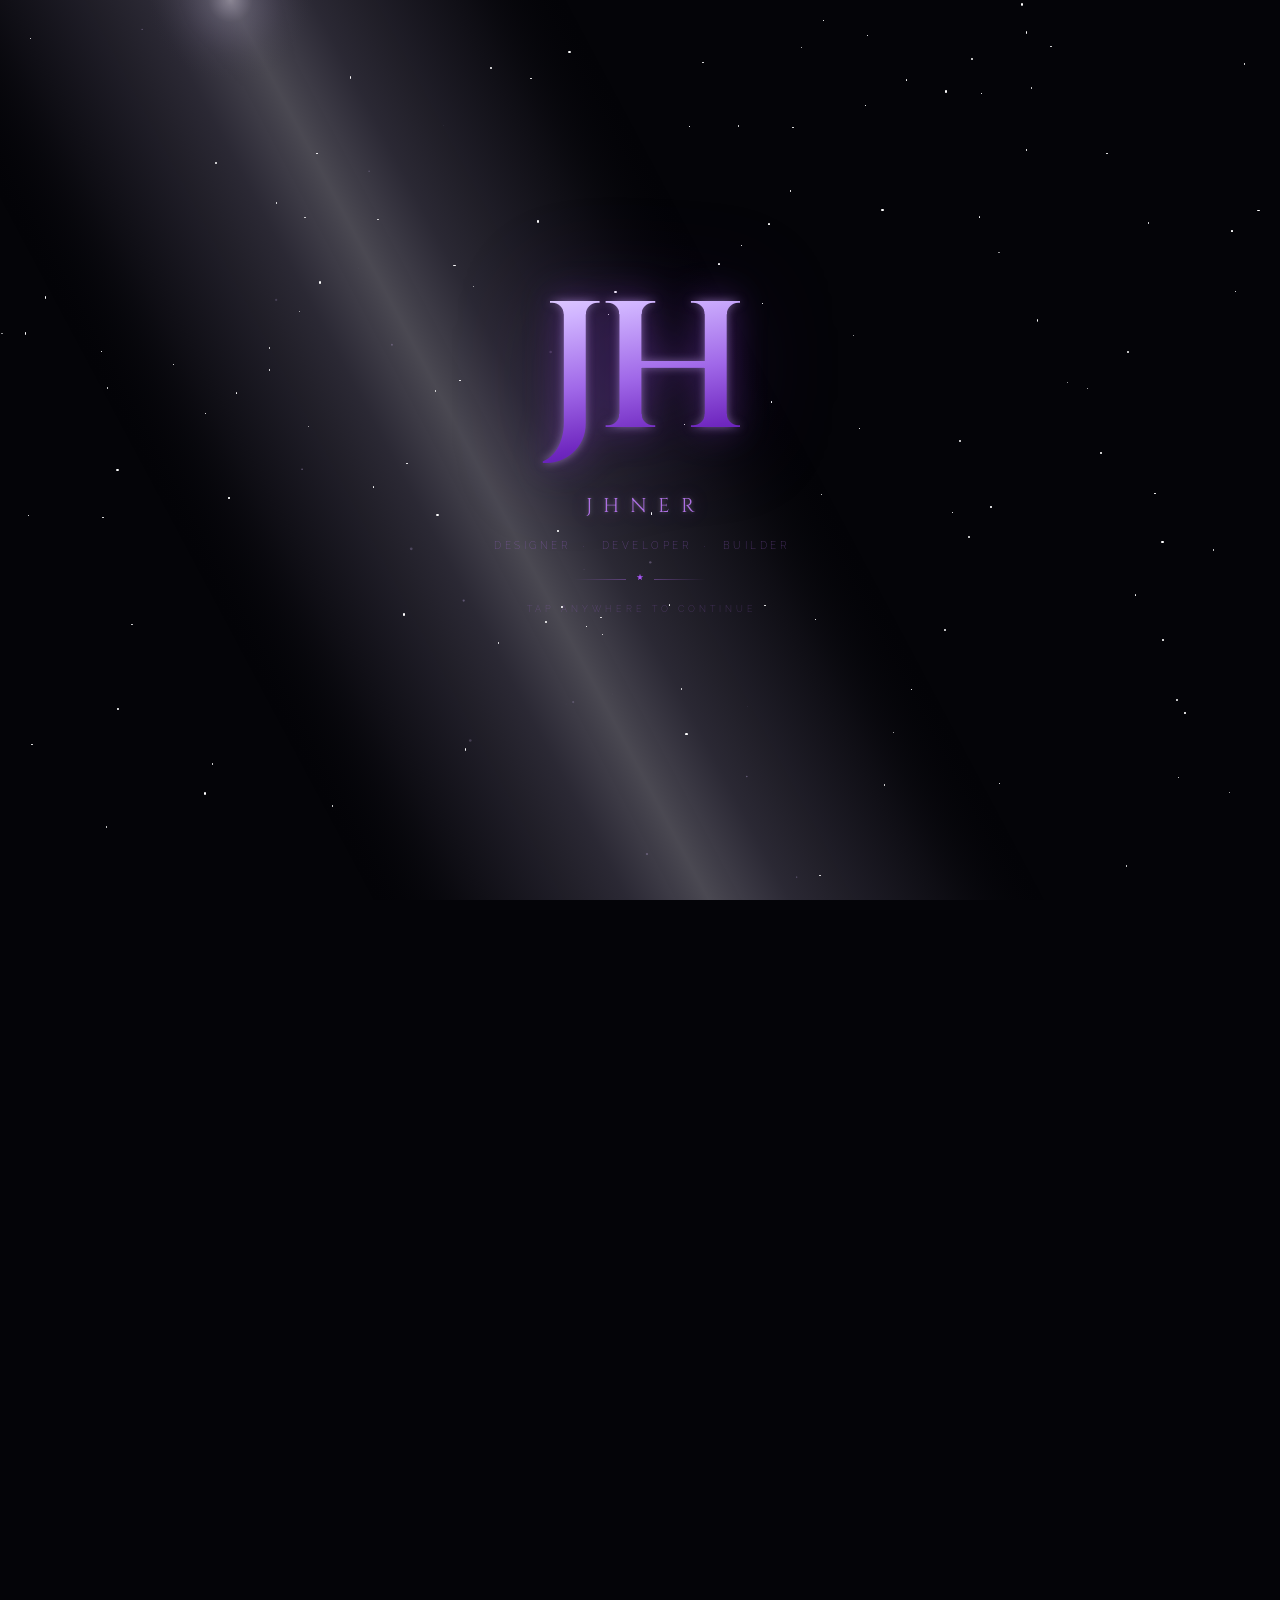
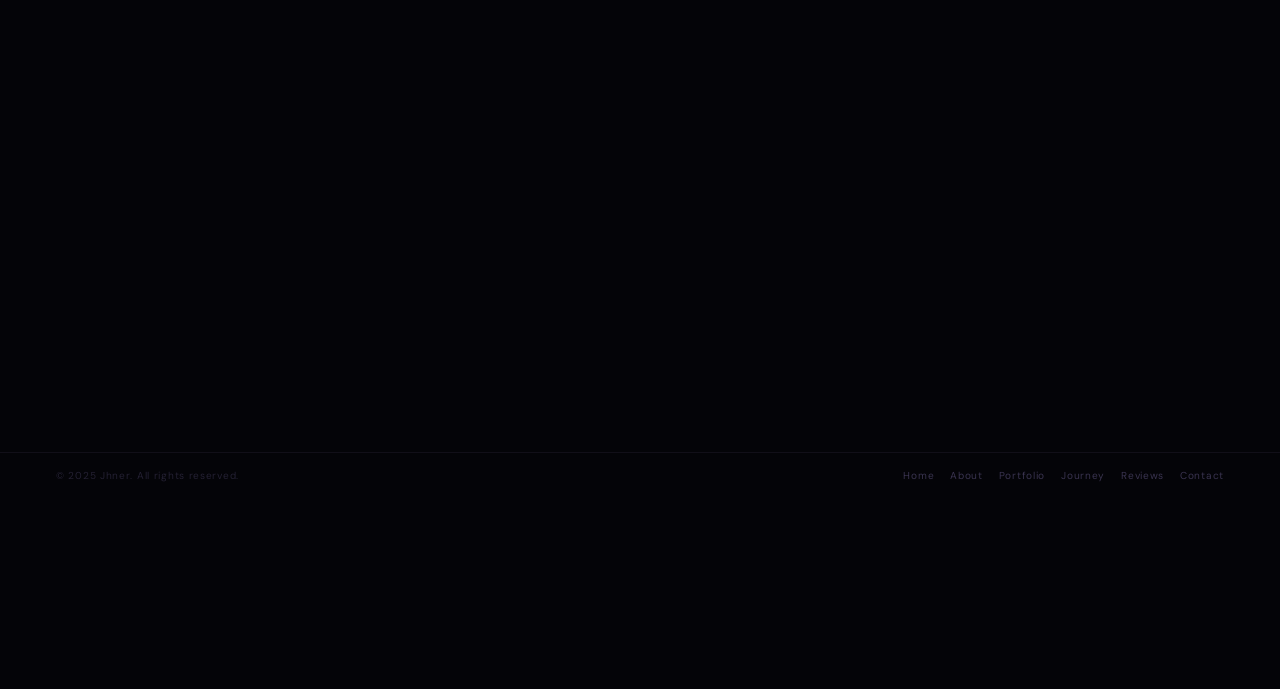
==== index.html @ d13b06d2 "Add files via upload" ====
<!DOCTYPE html>
<html lang="en">
<head>
<meta charset="UTF-8"/>
<meta name="viewport" content="width=device-width,initial-scale=1,viewport-fit=cover"/>
<meta name="description" content="Jhner - Web Developer, Discord Bot Dev and Lua Scripter"/>
<meta property="og:title" content="Jhner | Developer & Designer Portfolio"/>
<meta property="og:description" content="Jhner - Web Developer, Discord Bot Dev and Lua Scripter"/>
<meta property="og:image" content="https://raw.githubusercontent.com/kielsvu/JH-Portfolio/main/images/preview.png"/>
<meta property="og:url" content="https://jhner.is-a.dev"/>
<meta property="og:type" content="website"/>
<title>Jhner | Developer & Designer Portfolio</title>
<link rel="icon" href="./images/favicon.jpeg" type="image/jpeg"/>
<link rel="apple-touch-icon" href="./images/favicon.jpeg"/>
<link rel="preconnect" href="https://fonts.googleapis.com"/>
<link rel="preconnect" href="https://fonts.gstatic.com" crossorigin/>
<link href="https://fonts.googleapis.com/css2?family=Syne:wght@600;700;800;900&family=DM+Sans:ital,wght@0,300;0,400;0,500;1,300&family=Cinzel:wght@400;600&family=Raleway:wght@200;300&display=swap" rel="stylesheet"/>
<link rel="stylesheet" href="style.css"/>
</head>
<body>
<div id="intro">
  <canvas id="intro-beam"></canvas>
  <div id="stars"></div>

  <!-- preloader phase -->
  <div id="preloader">
    <div class="pre-kt">JH</div>
    <div class="pre-bar-wrap"><div class="pre-bar" id="pre-bar"></div></div>
  </div>

  <!-- main intro content (hidden until preloader done) -->
  <div class="intro-content" id="intro-content" style="opacity:0;pointer-events:none">
    <div class="kt"><span class="kt-text">JH</span></div>
    <div class="intro-name">Jhner</div>
    <div class="intro-sub">designer &nbsp;·&nbsp; developer &nbsp;·&nbsp; builder</div>
    <div class="intro-divider">
      <div class="dl"></div>
      <span class="dstar"><svg width="8" height="8" viewBox="0 0 24 24" fill="currentColor"><path d="M12 2l2.4 7.4H22l-6.2 4.5 2.4 7.4L12 17l-6.2 4.3 2.4-7.4L2 9.4h7.6z"/></svg></span>
      <div class="dl r"></div>
    </div>
    <div class="intro-cta">tap anywhere to continue</div>
  </div>
</div>

<div id="grain"><canvas id="grain-c"></canvas></div>
<div id="cur"></div>
<canvas id="beam-c"></canvas>



<div id="prog"></div>
<button id="stop" onclick="window.scrollTo({top:0,behavior:'smooth'})" aria-label="Back to top">
  <svg viewBox="0 0 24 24" fill="none" stroke="currentColor" stroke-width="2.3" stroke-linecap="round"><polyline points="18 15 12 9 6 15"/></svg>
</button>

<nav id="mnav">
  <a href="#home" class="nav-logo">
    <svg width="20" height="20" viewBox="0 0 26 26" fill="none">
      <circle cx="13" cy="13" r="2.6" fill="#c9b8f0"/>
      <circle cx="3.5" cy="6" r="1.6" fill="#8b6fd4" opacity=".85"/>
      <circle cx="22.5" cy="6" r="1.6" fill="#8b6fd4" opacity=".85"/>
      <circle cx="3.5" cy="20" r="1.6" fill="#8b6fd4" opacity=".85"/>
      <circle cx="22.5" cy="20" r="1.6" fill="#8b6fd4" opacity=".85"/>
      <circle cx="13" cy="2" r="1.3" fill="#b8a0e8" opacity=".6"/>
      <circle cx="13" cy="24" r="1.3" fill="#b8a0e8" opacity=".6"/>
      <line x1="13" y1="13" x2="3.5" y2="6" stroke="#b8a0e8" stroke-width=".8" opacity=".38"/>
      <line x1="13" y1="13" x2="22.5" y2="6" stroke="#b8a0e8" stroke-width=".8" opacity=".38"/>
      <line x1="13" y1="13" x2="3.5" y2="20" stroke="#b8a0e8" stroke-width=".8" opacity=".38"/>
      <line x1="13" y1="13" x2="22.5" y2="20" stroke="#b8a0e8" stroke-width=".8" opacity=".38"/>
      <line x1="13" y1="13" x2="13" y2="2" stroke="#b8a0e8" stroke-width=".8" opacity=".22"/>
      <line x1="13" y1="13" x2="13" y2="24" stroke="#b8a0e8" stroke-width=".8" opacity=".22"/>
    </svg>
    JHNER.DEV
  </a>
  <ul class="nav-links">
    <li><a href="#home">Home</a></li>
    <li><a href="#about">About</a></li>
    <li><a href="#service">Service</a></li>
    <li><a href="#portfolio">Portfolio</a></li>
    <li><a href="#timeline">Journey</a></li>
    <li><a href="#testimonials">Reviews</a></li>
    <li><a href="#contact">Contact</a></li>
  </ul>
  <a href="#contact" class="btn btn-sm nav-hire" id="nav-hire-btn">Hire Me</a>
  <button class="ham" id="hambtn" aria-label="Open menu" aria-expanded="false">
    <span></span><span></span><span></span>
  </button>
</nav>

<div class="mob-ov" id="mobov" role="dialog" aria-modal="true" aria-label="Navigation">
  <ul class="mob-list">
    <li><a href="#home" class="mlink">Home <span class="mob-arr">→</span></a></li>
    <li><a href="#about" class="mlink">About <span class="mob-arr">→</span></a></li>
    <li><a href="#service" class="mlink">Service <span class="mob-arr">→</span></a></li>
    <li><a href="#portfolio" class="mlink">Portfolio <span class="mob-arr">→</span></a></li>
    <li><a href="#timeline" class="mlink">Journey <span class="mob-arr">→</span></a></li>
    <li><a href="#testimonials" class="mlink">Reviews <span class="mob-arr">→</span></a></li>
    <li><a href="#contact" class="mlink">Contact <span class="mob-arr">→</span></a></li>
  </ul>
  <div class="mob-foot">
    <a href="#contact" class="btn btn-fill mlink" style="width:100%;max-width:260px;justify-content:center">Hire Me →</a>
    <div class="mob-socials">
      <a href="https://github.com/JhnerA" aria-label="GitHub" target="_blank" rel="noopener">
        <svg width="15" height="15" viewBox="0 0 24 24" fill="none" stroke="currentColor" stroke-width="1.8"><path d="M9 19c-5 1.5-5-2.5-7-3m14 6v-3.87a3.37 3.37 0 0 0-.94-2.61c3.14-.35 6.44-1.54 6.44-7A5.44 5.44 0 0 0 20 4.77 5.07 5.07 0 0 0 19.91 1S18.73.65 16 2.48a13.38 13.38 0 0 0-7 0C6.27.65 5.09 1 5.09 1A5.07 5.07 0 0 0 5 4.77a5.44 5.44 0 0 0-1.5 3.78c0 5.42 3.3 6.61 6.44 7A3.37 3.37 0 0 0 9 18.13V22"/></svg>
      </a>
      <a href="#" id="email-link-1" aria-label="Email">
        <svg width="15" height="15" viewBox="0 0 24 24" fill="none" stroke="currentColor" stroke-width="1.8"><path d="M4 4h16c1.1 0 2 .9 2 2v12c0 1.1-.9 2-2 2H4c-1.1 0-2-.9-2-2V6c0-1.1.9-2 2-2z"/><polyline points="22,6 12,13 2,6"/></svg>
      </a>
      <a href="https://discord.com/users/trustjhner" aria-label="Discord" target="_blank" rel="noopener">
        <svg width="15" height="15" viewBox="0 0 24 24" fill="none" stroke="currentColor" stroke-width="1.8"><path d="M20.317 4.37a19.791 19.791 0 0 0-4.885-1.515.074.074 0 0 0-.079.037c-.21.375-.444.864-.608 1.25a18.27 18.27 0 0 0-5.487 0 12.64 12.64 0 0 0-.617-1.25.077.077 0 0 0-.079-.037A19.736 19.736 0 0 0 3.677 4.37a.07.07 0 0 0-.032.027C.533 9.046-.32 13.58.099 18.057c.003.012.01.024.023.031a19.9 19.9 0 0 0 5.993 3.03.078.078 0 0 0 .084-.028 14.09 14.09 0 0 0 1.226-1.994.076.076 0 0 0-.041-.106 13.107 13.107 0 0 1-1.872-.892.077.077 0 0 1-.008-.128 10.2 10.2 0 0 0 .372-.292.074.074 0 0 1 .077-.01c3.928 1.793 8.18 1.793 12.062 0a.074.074 0 0 1 .078.01c.12.098.246.198.373.292a.077.077 0 0 1-.006.127 12.299 12.299 0 0 1-1.873.892.077.077 0 0 0-.041.107c.36.698.772 1.362 1.225 1.993a.076.076 0 0 0 .084.028 19.839 19.839 0 0 0 6.002-3.03.077.077 0 0 0 .032-.054c.5-5.177-.838-9.674-3.549-13.66a.061.061 0 0 0-.031-.03z"/></svg>
      </a>
    </div>
  </div>
</div>

<div class="page">

<section id="home">
  <div class="hero-grid"></div>
  <div class="hero-orb"></div>
  <div class="hero-inner">
    <div class="avail-badge r" id="avail-badge">
      <span class="avail-dot" id="avail-dot"></span>
      <span id="avail-label">Available for work</span>
    </div>
    <div class="hero-role r" id="hero-tag-el"><span class="tw-cur"></span></div>
    <div class="hero-greeting r d1">hey, welcome</div>
    <h1 class="hero-name r d2">I'm <span class="gr">Jhner.</span></h1>
    <p class="hero-bio r d3">I make <em>websites</em>, <em>Discord bots</em>, and all the stuff in between  -  dashboards, key systems, portfolios. I also write <em>Roblox Lua scripts</em> when I'm not doing that.</p>
    <div class="hero-stats r d4">
      <div class="stat-box"><div class="stat-num" data-target="15" data-suffix="+">0</div><div class="stat-lbl">Projects</div></div>
      <div class="stat-box"><div class="stat-num" data-target="1" data-suffix="yr">0</div><div class="stat-lbl">Experience</div></div>
      <div class="stat-box"><div class="stat-num" data-target="10" data-suffix="+">0</div><div class="stat-lbl">Clients</div></div>
    </div>
    <div class="hero-btns r d5">
      <a href="#contact" class="btn btn-fill">Hire Me <svg width="12" height="12" viewBox="0 0 24 24" fill="none" stroke="currentColor" stroke-width="2.5"><line x1="5" y1="12" x2="19" y2="12"/><polyline points="12 5 19 12 12 19"/></svg></a>
      <a href="#portfolio" class="btn">View Work</a>
    </div>
  </div>
</section>

<div class="divider"></div>

<section id="about">
  <div class="about-header">
    <div class="sec-label r">a bit about me</div>
    <h2 class="sec-title r d1">About me</h2>
  </div>
  <div class="about-grid">
    <div class="about-img-wrap r d2">
      <div class="about-frame">
        <img src="./images/profile.jpg" alt="Jhner" class="about-photo" loading="lazy" draggable="false" onerror="this.style.display='none';this.nextElementSibling.style.display='flex'"/>
        <div class="img-shield" id="img-shield" aria-hidden="true"></div>
        <div class="about-photo-fallback" style="display:none">
          <svg width="48" height="48" viewBox="0 0 24 24" fill="none" stroke="#b8a0e8" stroke-width=".9"><circle cx="12" cy="8" r="4"/><path d="M4 20c0-4 3.6-7 8-7s8 3 8 7"/></svg>
        </div>
        <div class="exp-badge"><div class="exp-num">1yr</div><div class="exp-lbl">Experience</div></div>
      </div>
    </div>
    <div class="about-body">
      <div class="about-txt r d3">
        <p>I'm <strong>Jhner</strong>, a student freelancer who builds <strong>websites</strong> and <strong>Discord bots</strong>. I do websites, dashboards, landing pages, and bots with key systems and HWID verification.</p>
        <p>I also write <strong>Lua scripts for Roblox</strong>  -  ESP, aimbot, pathfinding AI, HWID loaders, you name it. Whatever the project, I make sure it works right and looks good.</p>
      </div>
      <div class="info-cards r d4">
        <div class="info-card">
          <div class="info-icon"><svg viewBox="0 0 24 24" fill="none" stroke="currentColor" stroke-width="2"><path d="M21 10c0 7-9 13-9 13s-9-6-9-13a9 9 0 0 1 18 0z"/><circle cx="12" cy="10" r="3"/></svg></div>
          <div><div class="info-lbl">Location</div><div class="info-val">Philippines</div></div>
        </div>
        <div class="info-card">
          <div class="info-icon"><svg viewBox="0 0 24 24" fill="none" stroke="currentColor" stroke-width="2"><path d="M4 4h16c1.1 0 2 .9 2 2v12c0 1.1-.9 2-2 2H4c-1.1 0-2-.9-2-2V6c0-1.1.9-2 2-2z"/><polyline points="22,6 12,13 2,6"/></svg></div>
          <div><div class="info-lbl">Email</div><div class="info-val"><a href="#" id="email-link-2"></a></div></div>
        </div>
        <div class="info-card">
          <div class="info-icon"><svg viewBox="0 0 24 24" fill="none" stroke="currentColor" stroke-width="2"><path d="M20.317 4.37a19.791 19.791 0 0 0-4.885-1.515.074.074 0 0 0-.079.037c-.21.375-.444.864-.608 1.25a18.27 18.27 0 0 0-5.487 0 12.64 12.64 0 0 0-.617-1.25.077.077 0 0 0-.079-.037A19.736 19.736 0 0 0 3.677 4.37a.07.07 0 0 0-.032.027C.533 9.046-.32 13.58.099 18.057c.003.012.01.024.023.031a19.9 19.9 0 0 0 5.993 3.03.078.078 0 0 0 .084-.028 14.09 14.09 0 0 0 1.226-1.994.076.076 0 0 0-.041-.106 13.107 13.107 0 0 1-1.872-.892.077.077 0 0 1-.008-.128 10.2 10.2 0 0 0 .372-.292.074.074 0 0 1 .077-.01c3.928 1.793 8.18 1.793 12.062 0a.074.074 0 0 1 .078.01c.12.098.246.198.373.292a.077.077 0 0 1-.006.127 12.299 12.299 0 0 1-1.873.892.077.077 0 0 0-.041.107c.36.698.772 1.362 1.225 1.993a.076.076 0 0 0 .084.028 19.839 19.839 0 0 0 6.002-3.03.077.077 0 0 0 .032-.054c.5-5.177-.838-9.674-3.549-13.66a.061.061 0 0 0-.031-.03z"/></svg></div>
          <div><div class="info-lbl">Discord</div><div class="info-val"><a href="https://discord.com/users/trustjhner" target="_blank" rel="noopener">trustjhner</a></div></div>
        </div>
        <div class="info-card">
          <div class="info-icon"><svg viewBox="0 0 24 24" fill="none" stroke="currentColor" stroke-width="2"><path d="M9 19c-5 1.5-5-2.5-7-3m14 6v-3.87a3.37 3.37 0 0 0-.94-2.61c3.14-.35 6.44-1.54 6.44-7A5.44 5.44 0 0 0 20 4.77 5.07 5.07 0 0 0 19.91 1S18.73.65 16 2.48a13.38 13.38 0 0 0-7 0C6.27.65 5.09 1 5.09 1A5.07 5.07 0 0 0 5 4.77a5.44 5.44 0 0 0-1.5 3.78c0 5.42 3.3 6.61 6.44 7A3.37 3.37 0 0 0 9 18.13V22"/></svg></div>
          <div><div class="info-lbl">GitHub</div><div class="info-val"><a href="https://github.com/JhnerA" target="_blank" rel="noopener">JhnerA</a></div></div>
        </div>
      </div>
      <div class="about-actions r d5">
        <a href="#contact" class="btn btn-fill"> Let's talk <svg width="12" height="12" viewBox="0 0 24 24" fill="none" stroke="currentColor" stroke-width="2.5"><line x1="5" y1="12" x2="19" y2="12"/><polyline points="12 5 19 12 12 19"/></svg></a>
        <a href="#portfolio" class="btn">View Projects</a>
      </div>


    </div>
  </div>
</section>

<div class="divider"></div>

<section id="service">
  <div class="about-header">
    <div class="sec-label r">stuff I do</div>
    <h2 class="sec-title r d1">Services</h2>
  </div>
  <div class="svc-grid">
    <div class="svc-card r d2">
      <div class="svc-icon"><svg viewBox="0 0 24 24" fill="none" stroke="currentColor" stroke-width="1.8"><rect x="2" y="3" width="20" height="14" rx="2"/><path d="M8 21h8M12 17v4"/></svg></div>
      <div class="svc-title">Web Development</div>
      <div class="svc-desc">Portfolios, landing pages, dashboards  -  built with clean HTML, CSS and JS. I handle everything from the design to deploying it on GitHub Pages or wherever you want it.</div>
      <div class="svc-dots"><div class="svc-dot"></div><div class="svc-dot"></div><div class="svc-dot"></div></div>
    </div>
    <div class="svc-card r d3">
      <div class="svc-icon"><svg viewBox="0 0 24 24" fill="none" stroke="currentColor" stroke-width="1.8"><path d="M20.317 4.37a19.791 19.791 0 0 0-4.885-1.515.074.074 0 0 0-.079.037c-.21.375-.444.864-.608 1.25a18.27 18.27 0 0 0-5.487 0 12.64 12.64 0 0 0-.617-1.25.077.077 0 0 0-.079-.037A19.736 19.736 0 0 0 3.677 4.37a.07.07 0 0 0-.032.027C.533 9.046-.32 13.58.099 18.057c.003.012.01.024.023.031a19.9 19.9 0 0 0 5.993 3.03.078.078 0 0 0 .084-.028 14.09 14.09 0 0 0 1.226-1.994.076.076 0 0 0-.041-.106 13.107 13.107 0 0 1-1.872-.892.077.077 0 0 1-.008-.128 10.2 10.2 0 0 0 .372-.292.074.074 0 0 1 .077-.01c3.928 1.793 8.18 1.793 12.062 0a.074.074 0 0 1 .078.01c.12.098.246.198.373.292a.077.077 0 0 1-.006.127 12.299 12.299 0 0 1-1.873.892.077.077 0 0 0-.041.107c.36.698.772 1.362 1.225 1.993a.076.076 0 0 0 .084.028 19.839 19.839 0 0 0 6.002-3.03.077.077 0 0 0 .032-.054c.5-5.177-.838-9.674-3.549-13.66a.061.061 0 0 0-.031-.03z"/></svg></div>
      <div class="svc-title">Discord Bot Dev</div>
      <div class="svc-desc">Bots that actually do things  -  slash commands, HWID verification, subscription tiers, Firebase sync, auto-delivery. Built on Discord.js v14 and set up properly from the start.</div>
      <div class="svc-dots"><div class="svc-dot"></div><div class="svc-dot"></div><div class="svc-dot"></div></div>
    </div>
    <div class="svc-card r d4">
      <div class="svc-icon"><svg viewBox="0 0 24 24" fill="none" stroke="currentColor" stroke-width="1.8"><path d="M21 2l-2 2m-7.61 7.61a5.5 5.5 0 1 1-7.778 7.778 5.5 5.5 0 0 1 7.777-7.777zm0 0L15.5 7.5m0 0l3 3L22 7l-3-3m-3.5 3.5L19 4"/></svg></div>
      <div class="svc-title">Key Systems</div>
      <div class="svc-desc">Key generation, HWID binding, expiry, tiers and revocation. Everything synced between the bot and your panel in real time.</div>
      <div class="svc-dots"><div class="svc-dot"></div><div class="svc-dot"></div><div class="svc-dot"></div></div>
    </div>
    <div class="svc-card r d5">
      <div class="svc-icon"><svg viewBox="0 0 24 24" fill="none" stroke="currentColor" stroke-width="1.8"><circle cx="12" cy="12" r="10"/><polygon points="10 8 16 12 10 16 10 8"/></svg></div>
      <div class="svc-title">Roblox Lua Scripting</div>
      <div class="svc-desc">Custom Roblox scripts  -  ESP, aimbot, pathfinding AI, HWID-protected loaders. Clean code, solid anti-detection. I know what I'm doing here.</div>
      <div class="svc-dots"><div class="svc-dot"></div><div class="svc-dot"></div><div class="svc-dot"></div></div>
    </div>
  </div>
</section>

<div class="divider"></div>

<section id="portfolio">
  <div class="port-head">
    <div>
      <div class="sec-label r">things I've built</div>
      <h2 class="sec-title r d1" style="margin-bottom:0">Portfolio</h2>
    </div>
    <div class="port-tabs r d2" role="tablist">
      <div id="tab-ink"></div>
      <button class="port-tab active" data-tab="projects" role="tab" aria-selected="true">Projects</button>
      <button class="port-tab" data-tab="techstack" role="tab" aria-selected="false">Tech Stack</button>
    </div>
  </div>
  <p class="port-sub r d3">Some things I've shipped. Each one solved a real problem and I actually gave a damn about how it looked and worked.</p>
  <div style="position:relative;min-height:200px">
    <div id="tab-projects" class="tab-panel">
      <div class="proj-grid" id="proj-grid"></div>
    </div>
    <div id="tab-techstack" class="tab-panel hidden">
      <div class="tech-grid-wrap">
        <div class="tech-section-label">Languages</div>
        <div class="tech-grid-langs" id="tech-grid-langs"></div>
        <div class="tech-section-label" style="margin-top:.6rem">Tools &amp; Platforms</div>
        <div class="tech-grid-apps" id="tech-grid-apps"></div>
      </div>
    </div>
  </div>
</section>

<div id="lb" role="dialog" aria-modal="true" aria-label="Project details">
  <div class="lb-panel">
    <div class="lb-header">
      <div class="lb-title" id="lb-title"></div>
      <button class="lb-x" id="lb-x" aria-label="Close">
        <svg viewBox="0 0 24 24" fill="none" stroke="currentColor" stroke-width="2.2"><line x1="18" y1="6" x2="6" y2="18"/><line x1="6" y1="6" x2="18" y2="18"/></svg>
      </button>
    </div>
    <div class="lb-desc" id="lb-desc"></div>
    <div class="lb-chips" id="lb-chips"></div>
    <div class="lb-nav">
      <button class="btn btn-sm btn-icon" id="lb-prev" aria-label="Previous project">
        <svg width="14" height="14" viewBox="0 0 24 24" fill="none" stroke="currentColor" stroke-width="2.3"><polyline points="15 18 9 12 15 6"/></svg>
      </button>
      <button class="btn btn-sm btn-icon" id="lb-next" aria-label="Next project">
        <svg width="14" height="14" viewBox="0 0 24 24" fill="none" stroke="currentColor" stroke-width="2.3"><polyline points="9 18 15 12 9 6"/></svg>
      </button>
    </div>
  </div>
</div>

<div class="divider"></div>

<section id="timeline">
  <div class="about-header">
    <div class="sec-label r">how I got here</div>
    <h2 class="sec-title r d1">How I got here</h2>
  </div>
  <div class="tl-wrap">
    <div class="tl-item r d2">
      <div class="tl-dot"></div>
      <div class="tl-year">Jan 2026 to Present</div>
      <div class="tl-title">Freelance Developer</div>
      <div class="tl-desc">Taking commissions full time now. Building portfolios, landing pages, Discord bots and key systems for clients. I handle everything  -  design, code, and getting it deployed.</div>
      <div class="tl-badge"><svg width="10" height="10" viewBox="0 0 24 24" fill="none" stroke="currentColor" stroke-width="2.5"><circle cx="12" cy="12" r="10"/><polyline points="12 6 12 12 16 14"/></svg> Active</div>
    </div>
    <div class="tl-item r d3">
      <div class="tl-dot"></div>
      <div class="tl-year">Oct to Dec 2025</div>
      <div class="tl-title">Discord Bots and Key Systems</div>
      <div class="tl-desc">Shipped my first Discord bots using Discord.js v14. Built key systems with HWID binding, Firebase sync and auto-delivery. Started getting actual paid work through the Roblox community.</div>
      <div class="tl-badge">Discord.js · Firebase</div>
    </div>
    <div class="tl-item r d4">
      <div class="tl-dot"></div>
      <div class="tl-year">Aug to Sep 2025</div>
      <div class="tl-title">First Projects and Lua Scripting</div>
      <div class="tl-desc">Built my first real static sites and got deep into Roblox Lua scripting. Picked up ESP, aimbot and HWID-protected loaders. I learned fast because I just kept shipping things and figuring out problems as they came.</div>
      <div class="tl-badge">HTML · CSS · Lua</div>
    </div>
    <div class="tl-item r d5">
      <div class="tl-dot"></div>
      <div class="tl-year">July 2025</div>
      <div class="tl-title">Wrote My First Line of Code</div>
      <div class="tl-desc">Started with HTML and CSS out of curiosity. No tutorials, just messing around until things worked. That was it  -  I was hooked.</div>
      <div class="tl-badge">HTML · CSS · JavaScript</div>
    </div>
  </div>
</section>

<div class="divider"></div>

<section id="testimonials">
  <div class="about-header">
    <div class="sec-label r">what people say</div>
    <h2 class="sec-title r d1">Reviews</h2>
  </div>
  <div class="tst-carousel-wrap r d2">
    <div class="tst-track-outer" id="tst-track-outer">
      <div class="tst-track" id="tst-grid">
        <div class="tst-skeleton"></div>
        <div class="tst-skeleton"></div>
        <div class="tst-skeleton"></div>
      </div>
    </div>
    <div class="tst-nav">
      <div class="tst-dots" id="tst-dots"></div>
      <div class="tst-arrows">
        <button class="tst-arr" id="tst-prev" aria-label="Previous review">
          <svg width="14" height="14" viewBox="0 0 24 24" fill="none" stroke="currentColor" stroke-width="2.4"><polyline points="15 18 9 12 15 6"/></svg>
        </button>
        <button class="tst-arr" id="tst-next" aria-label="Next review">
          <svg width="14" height="14" viewBox="0 0 24 24" fill="none" stroke="currentColor" stroke-width="2.4"><polyline points="9 18 15 12 9 6"/></svg>
        </button>
      </div>
    </div>
  </div>
</section>

<div class="divider"></div>

<section id="contact">
  <div class="about-header">
    <div class="sec-label r">contact</div>
    <h2 class="sec-title r d1">Hit me up</h2>
  </div>
  <div class="contact-grid">
    <div class="contact-info r d2">
      <p class="contact-intro">Got a project in mind? Message me on Discord or email. I reply fast.</p>
      <div class="contact-items">
        <div class="contact-item">
          <div class="contact-item-icon"><svg viewBox="0 0 24 24" fill="none" stroke="currentColor" stroke-width="2"><path d="M4 4h16c1.1 0 2 .9 2 2v12c0 1.1-.9 2-2 2H4c-1.1 0-2-.9-2-2V6c0-1.1.9-2 2-2z"/><polyline points="22,6 12,13 2,6"/></svg></div>
          <div><div class="contact-item-lbl">Email</div><div class="contact-item-val"><a href="#" id="email-link-3"></a></div></div>
        </div>
        <div class="contact-item">
          <div class="contact-item-icon"><svg viewBox="0 0 24 24" fill="none" stroke="currentColor" stroke-width="2"><path d="M20.317 4.37a19.791 19.791 0 0 0-4.885-1.515.074.074 0 0 0-.079.037c-.21.375-.444.864-.608 1.25a18.27 18.27 0 0 0-5.487 0 12.64 12.64 0 0 0-.617-1.25.077.077 0 0 0-.079-.037A19.736 19.736 0 0 0 3.677 4.37a.07.07 0 0 0-.032.027C.533 9.046-.32 13.58.099 18.057c.003.012.01.024.023.031a19.9 19.9 0 0 0 5.993 3.03.078.078 0 0 0 .084-.028 14.09 14.09 0 0 0 1.226-1.994.076.076 0 0 0-.041-.106 13.107 13.107 0 0 1-1.872-.892.077.077 0 0 1-.008-.128 10.2 10.2 0 0 0 .372-.292.074.074 0 0 1 .077-.01c3.928 1.793 8.18 1.793 12.062 0a.074.074 0 0 1 .078.01c.12.098.246.198.373.292a.077.077 0 0 1-.006.127 12.299 12.299 0 0 1-1.873.892.077.077 0 0 0-.041.107c.36.698.772 1.362 1.225 1.993a.076.076 0 0 0 .084.028 19.839 19.839 0 0 0 6.002-3.03.077.077 0 0 0 .032-.054c.5-5.177-.838-9.674-3.549-13.66a.061.061 0 0 0-.031-.03z"/></svg></div>
          <div><div class="contact-item-lbl">Discord</div><div class="contact-item-val"><a href="https://discord.com/users/trustjhner" target="_blank" rel="noopener">trustjhner</a></div></div>
        </div>
        <div class="contact-item">
          <div class="contact-item-icon"><svg viewBox="0 0 24 24" fill="none" stroke="currentColor" stroke-width="2"><path d="M9 19c-5 1.5-5-2.5-7-3m14 6v-3.87a3.37 3.37 0 0 0-.94-2.61c3.14-.35 6.44-1.54 6.44-7A5.44 5.44 0 0 0 20 4.77 5.07 5.07 0 0 0 19.91 1S18.73.65 16 2.48a13.38 13.38 0 0 0-7 0C6.27.65 5.09 1 5.09 1A5.07 5.07 0 0 0 5 4.77a5.44 5.44 0 0 0-1.5 3.78c0 5.42 3.3 6.61 6.44 7A3.37 3.37 0 0 0 9 18.13V22"/></svg></div>
          <div><div class="contact-item-lbl">GitHub</div><div class="contact-item-val"><a href="https://github.com/JhnerA" target="_blank" rel="noopener">github.com/JhnerA</a></div></div>
        </div>
      </div>
      <div class="contact-btns">
        <a href="#" id="email-link-4" class="btn btn-fill">Send Email <svg width="12" height="12" viewBox="0 0 24 24" fill="none" stroke="currentColor" stroke-width="2.5"><line x1="5" y1="12" x2="19" y2="12"/><polyline points="12 5 19 12 12 19"/></svg></a>
        <a href="https://discord.com/users/trustjhner" class="btn" target="_blank" rel="noopener">Discord</a>
      </div>
    </div>
    <div class="contact-form r d3">
      <div class="field-group">
        <div>
          <label class="field-label" for="f-name">Name</label>
          <input class="field-input" id="f-name" type="text" placeholder="your name" autocomplete="name"/>
        </div>
        <div>
          <label class="field-label" for="f-email">Email</label>
          <input class="field-input" id="f-email" type="email" placeholder="your@email.com" autocomplete="email"/>
        </div>
      </div>
      <div>
        <label class="field-label" for="f-subject">Subject</label>
        <input class="field-input" id="f-subject" type="text" placeholder="what's this about?"/>
      </div>
      <div>
        <label class="field-label" for="f-msg">Message</label>
        <textarea class="field-textarea" id="f-msg" placeholder="tell me about your project, or just say hi"></textarea>
      </div>
      <a href="#" class="btn btn-fill form-submit" id="form-send-btn">Send Message <svg width="12" height="12" viewBox="0 0 24 24" fill="none" stroke="currentColor" stroke-width="2.5"><line x1="5" y1="12" x2="19" y2="12"/><polyline points="12 5 19 12 12 19"/></svg></a>
    </div>
  </div>
</section>

</div><!-- /page -->

<div id="toast">
  <svg width="14" height="14" viewBox="0 0 24 24" fill="none" stroke="currentColor" stroke-width="2.5"><polyline points="20 6 9 17 4 12"/></svg>
  <span id="toast-msg">Copied!</span>
</div>

<footer>
  <span class="foot-copy">&copy; 2025 Jhner. All rights reserved.</span>
  <div class="foot-links">
    <a href="#home">Home</a>
    <a href="#about">About</a>
    <a href="#portfolio">Portfolio</a>
    <a href="#timeline">Journey</a>
    <a href="#testimonials">Reviews</a>
    <a href="#contact">Contact</a>
  </div>
</footer>

<script src="script.js"></script>
</body>
</html>
---- style.css ----
*,*::before,*::after{margin:0;padding:0;box-sizing:border-box;-webkit-tap-highlight-color:transparent}
html{scroll-behavior:smooth;-webkit-text-size-adjust:100%}
:root{
  --pp:#c9b8f0;--pp2:#b8a0e8;--pp3:#8b6fd4;--pp4:#6820ae;
  --bg:#040408;--bg2:#07060f;--bg3:#0c0a1a;--bg4:#100e20;
  --t1:#ffffff;--t2:#c5bedd;--t3:#5a546e;--t4:#3a3450;
  --b1:rgba(180,150,240,.07);--b2:rgba(180,150,240,.18);--b3:rgba(180,150,240,.36);
  --g1:0 0 22px 6px rgba(180,150,240,.30);
  --g2:0 0 45px 12px rgba(140,100,220,.18);
  --r1:8px;--r2:14px;--r3:20px;--r4:28px;
  --ease:cubic-bezier(.16,1,.3,1);
}
body{background:var(--bg);color:var(--t2);font-family:'DM Sans','Segoe UI',system-ui,sans-serif;font-size:1rem;line-height:1.72;overflow-x:hidden;-webkit-font-smoothing:antialiased}
body.intro-lock{overflow:hidden}
body.intro-lock nav,body.intro-lock #prog,body.intro-lock #stop,body.intro-lock .page,body.intro-lock #beam-c{opacity:0;pointer-events:none}
nav,#prog,#stop,.page,#beam-c{transition:opacity 0.5s ease}

#intro{position:fixed;inset:0;z-index:99998;background:var(--bg);display:flex;flex-direction:column;align-items:center;justify-content:center;transition:opacity 0.8s var(--ease),visibility 0.8s var(--ease)}
#intro.exit{opacity:0;visibility:hidden;pointer-events:none}
#preloader{position:absolute;inset:0;display:flex;flex-direction:column;align-items:center;justify-content:center;gap:.9rem;z-index:3;transition:opacity .55s ease,transform .55s var(--ease)}
#preloader.done{opacity:0;transform:translateY(-14px);pointer-events:none}
.pre-kt{font-family:'Cinzel',serif;font-weight:600;font-size:clamp(52px,12vmin,96px);letter-spacing:-.04em;background:linear-gradient(170deg,#e8d8ff 0%,#a068e8 52%,#4a10a0 100%);-webkit-background-clip:text;background-clip:text;-webkit-text-fill-color:transparent;animation:fadeUp .9s var(--ease) both;user-select:none}
.pre-bar-wrap{width:clamp(120px,28vw,220px);height:2px;background:rgba(180,150,240,.12);border-radius:999px;overflow:hidden}
.pre-bar{height:100%;width:0;background:linear-gradient(90deg,var(--pp3),var(--pp));border-radius:999px;transition:width .04s linear}
.pre-pct{font-family:'Raleway',sans-serif;font-weight:200;font-size:clamp(7px,1.2vmin,10px);letter-spacing:.32em;color:rgba(170,105,228,.42);text-transform:uppercase}
.intro-content{transition:opacity .65s var(--ease)}
#stars{position:absolute;inset:0;z-index:1;pointer-events:none}
#intro-beam{position:absolute;inset:0;z-index:0;pointer-events:none}
.s{position:absolute;background:#fff;border-radius:50%;animation:tw var(--d) ease-in-out infinite var(--dl)}
@keyframes tw{0%,100%{opacity:var(--lo)}50%{opacity:var(--hi)}}
.intro-content{position:relative;z-index:2;display:flex;flex-direction:column;align-items:center;justify-content:center;width:100%;text-align:center}
.kt{display:flex;align-items:flex-end;justify-content:center;width:100%;margin-bottom:clamp(14px,3vw,26px);animation:fadeUp 1.5s var(--ease) 0.1s both}
.kt-text{font-family:'Cinzel',serif;font-weight:600;font-size:clamp(90px,20vmin,190px);line-height:1;letter-spacing:-0.05em;background:linear-gradient(170deg,#e8d8ff 0%,#d0b4ff 18%,#a068e8 52%,#7028c0 80%,#4a10a0 100%);-webkit-background-clip:text;background-clip:text;-webkit-text-fill-color:transparent;filter:drop-shadow(0 0 4px rgba(210,170,255,0.5)) drop-shadow(0 0 18px rgba(155,75,235,0.40)) drop-shadow(0 0 48px rgba(95,25,185,0.25));user-select:none}
.intro-name{font-family:'Cinzel',serif;font-weight:400;font-size:clamp(11px,2.6vmin,20px);letter-spacing:0.55em;margin-left:0.55em;color:#ae70e4;text-transform:uppercase;animation:fadeUp 1.5s var(--ease) 0.4s both;text-shadow:0 0 4px rgba(255,255,255,0.3),0 0 18px rgba(155,75,235,0.40)}
.intro-sub{font-family:'Raleway',sans-serif;font-weight:200;font-size:clamp(7px,1.3vmin,10px);letter-spacing:0.35em;margin-left:0.35em;color:rgba(170,105,228,0.5);text-transform:uppercase;margin-top:clamp(7px,1.5vw,14px);animation:fadeUp 1.5s var(--ease) 0.55s both}
.intro-divider{display:flex;align-items:center;justify-content:center;gap:10px;width:100%;margin:clamp(10px,2vw,18px) 0 clamp(10px,2vw,16px);animation:fadeUp 1.5s var(--ease) 0.7s both}
.dl{width:clamp(26px,5vw,52px);height:1px;background:linear-gradient(90deg,transparent,rgba(170,105,228,0.4))}.dl.r{background:linear-gradient(270deg,transparent,rgba(170,105,228,0.4))}
.dstar{font-size:0.5rem;color:#a855f7;animation:sp 3s ease-in-out infinite}
@keyframes sp{0%,100%{opacity:0.4;text-shadow:0 0 5px #7c2fd4}50%{opacity:1;text-shadow:0 0 12px #7c2fd4,0 0 26px #5010a0}}
.intro-cta{font-family:'Raleway',sans-serif;font-weight:200;font-size:clamp(7px,1.2vmin,9px);letter-spacing:0.44em;margin-left:0.44em;color:rgba(170,105,228,0.38);text-transform:uppercase;animation:fadeUp 1.5s var(--ease) 0.9s both,blink 3.5s ease-in-out 2.5s infinite}
@keyframes blink{0%,100%{opacity:0.3}50%{opacity:0.75}}
@keyframes fadeUp{from{opacity:0;transform:translateY(20px)}to{opacity:1;transform:translateY(0)}}

#cur{position:fixed;top:0;left:0;width:8px;height:8px;border-radius:50%;background:var(--pp);pointer-events:none;z-index:99999;opacity:0;will-change:transform;transition:opacity .22s,width .15s,height .15s,background .15s,box-shadow .2s}
body.has-mouse #cur{opacity:1;box-shadow:0 0 7px 2px rgba(201,184,240,.32)}
body.has-mouse{cursor:none}
body.has-mouse *{cursor:none!important}
body.has-mouse.cbtn #cur{width:13px;height:13px;background:var(--pp2);box-shadow:0 0 12px 5px rgba(180,150,240,.55),0 0 26px 9px rgba(180,150,240,.22)}

#beam-c{position:fixed;inset:0;z-index:0;pointer-events:none;transition:opacity .35s ease}

#prog{position:fixed;top:0;left:0;z-index:1100;height:2px;width:0;background:linear-gradient(to right,var(--pp3),var(--pp));box-shadow:0 0 7px rgba(180,150,240,.45);transition:width .1s linear}

/* ── NAV ── slightly more compact, less pill-perfect */
#stop{position:fixed;bottom:2rem;right:1.6rem;z-index:1000;width:38px;height:38px;border-radius:10px;border:1px solid var(--b2);background:rgba(10,7,22,.82);backdrop-filter:blur(12px);-webkit-backdrop-filter:blur(12px);display:flex;align-items:center;justify-content:center;color:var(--pp2);cursor:pointer;opacity:0;pointer-events:none;transition:opacity .30s ease,border-color .2s,box-shadow .2s}
#stop.show{opacity:1;pointer-events:all}
@media(hover:hover){#stop:hover{border-color:var(--pp);box-shadow:var(--g1)}}
#stop svg{width:16px;height:16px}

nav{position:fixed;z-index:10002;display:flex;align-items:center;justify-content:space-between;gap:1rem;transition:background .32s,border-color .32s,box-shadow .32s,opacity .30s,transform .35s ease}
@media(min-width:600px){
  nav{top:.9rem;left:50%;transform:translateX(-50%) translateY(0);width:min(calc(100vw - 2.4rem),860px);padding:.48rem .85rem .48rem 1rem;border-radius:14px;border:1px solid rgba(180,150,240,.12);background:rgba(4,4,8,.78);backdrop-filter:blur(24px);-webkit-backdrop-filter:blur(24px);box-shadow:0 4px 28px rgba(0,0,0,.44)}
  nav.scrolled{background:rgba(4,4,8,.94);border-color:rgba(180,150,240,.20)}
  nav.nav-hidden{opacity:0;transform:translateX(-50%) translateY(-140%);pointer-events:none}
  .ham{display:none!important}
  .nav-links{display:flex!important}
  .nav-links a{font-size:.68rem;letter-spacing:.14em}
}
@media(max-width:599px){
  nav{top:0;left:0;right:0;width:100%;border-radius:0;padding:.68rem 1rem;border:none;border-bottom:1px solid rgba(180,150,240,.10);background:rgba(4,4,8,.20)!important;backdrop-filter:blur(30px) saturate(180%)!important;-webkit-backdrop-filter:blur(30px) saturate(180%)!important;box-shadow:none!important;justify-content:space-between;transform:none!important;opacity:1!important;pointer-events:all!important}
  nav.scrolled{border-bottom-color:rgba(180,150,240,.18)!important;background:rgba(4,4,8,.50)!important}
  .ham{display:flex!important}
  .nav-links{display:none!important}
  .nav-hire{display:none!important}
}
.nav-logo{display:flex;align-items:center;gap:.5rem;flex-shrink:0;font-family:'Syne',sans-serif;font-weight:800;font-size:.78rem;letter-spacing:.04em;color:var(--pp);text-decoration:none;transition:opacity .2s}
@media(hover:hover){.nav-logo:hover{opacity:.72}}
.nav-logo svg{width:20px;height:20px;flex-shrink:0}
.nav-links{display:flex;gap:.85rem;list-style:none;margin:0 auto;flex-shrink:1;min-width:0}
.nav-links a{color:var(--t3);text-decoration:none;font-size:.68rem;letter-spacing:.17em;text-transform:uppercase;line-height:1;position:relative;padding-bottom:3px;transition:color .2s}
.nav-links a::after{content:'';position:absolute;bottom:0;left:0;right:0;height:1px;background:var(--pp);transform:scaleX(0);transform-origin:left;transition:transform .24s ease}
@media(hover:hover){.nav-links a:hover{color:var(--pp2)}.nav-links a:hover::after{transform:scaleX(1)}}
.nav-links a.active{color:var(--pp2)}.nav-links a.active::after{transform:scaleX(1)}
.nav-hire{display:none;flex-shrink:0}
.ham{display:none;align-items:center;justify-content:center;flex-direction:column;gap:5px;width:36px;height:36px;border-radius:8px;border:1px solid var(--b1);background:rgba(180,150,240,.03);flex-shrink:0;cursor:pointer;transition:border-color .2s,background .2s;outline:none;-webkit-user-select:none;user-select:none}
@media(hover:hover){.ham:hover{border-color:var(--b2);background:rgba(180,150,240,.07)}}
.ham span{display:block;width:16px;height:1.5px;background:var(--pp);border-radius:2px;transform-origin:center;transition:transform .28s ease,opacity .2s,width .22s}
nav.open .ham span:nth-child(1){transform:translateY(6.5px) rotate(45deg)}
nav.open .ham span:nth-child(2){opacity:0;width:0}
nav.open .ham span:nth-child(3){transform:translateY(-6.5px) rotate(-45deg)}

.mob-ov{position:fixed;inset:0;z-index:9999;background:rgba(3,2,10,.97);display:flex;flex-direction:column;align-items:center;justify-content:center;opacity:0;pointer-events:none;visibility:hidden;transition:opacity .30s,visibility .30s}
.mob-ov.open{opacity:1;pointer-events:all;visibility:visible}
.mob-list{list-style:none;display:flex;flex-direction:column;align-items:center;gap:0;width:100%;padding:0 2rem;margin-bottom:2rem}
.mob-list li{width:100%;opacity:0;transition:opacity .30s ease}
.mob-list li:nth-child(1){transition-delay:.04s}.mob-list li:nth-child(2){transition-delay:.08s}.mob-list li:nth-child(3){transition-delay:.12s}.mob-list li:nth-child(4){transition-delay:.16s}.mob-list li:nth-child(5){transition-delay:.20s}
.mob-ov.open .mob-list li{opacity:1}
.mob-list a{display:flex;align-items:center;justify-content:space-between;width:100%;padding:.88rem 1rem;font-family:'Syne',sans-serif;font-weight:700;font-size:1.1rem;color:var(--t2);text-decoration:none;border-bottom:1px solid var(--b1);transition:color .18s,padding-left .18s}
.mob-list li:last-child a{border-bottom:none}
.mob-arr{opacity:0;transform:translateX(-4px);transition:opacity .18s,transform .18s;color:var(--pp3)}
@media(hover:hover){.mob-list a:hover{color:var(--pp);padding-left:1.3rem}.mob-list a:hover .mob-arr{opacity:1;transform:none}}
.mob-foot{display:flex;flex-direction:column;align-items:center;gap:1rem;padding:0 2rem;opacity:0;transition:opacity .30s ease .18s}
.mob-ov.open .mob-foot{opacity:1}
.mob-socials{display:flex;gap:.5rem}
.mob-socials a{width:36px;height:36px;border-radius:50%;border:1px solid var(--b1);background:rgba(180,150,240,.03);display:flex;align-items:center;justify-content:center;color:var(--pp2);text-decoration:none;transition:border-color .18s,background .18s}
.mob-socials a:hover{border-color:var(--b2);background:rgba(180,150,240,.08)}

/* ── BUTTONS  -  two distinct personalities ── */
.btn{position:relative;display:inline-flex;align-items:center;gap:.40rem;padding:.60rem 1.25rem;font-family:'DM Sans',sans-serif;font-size:.70rem;font-weight:500;letter-spacing:.10em;text-transform:uppercase;line-height:1;color:var(--pp);background:transparent;border:1px solid var(--b2);border-radius:var(--r1);text-decoration:none;cursor:pointer;transition:color .26s,border-color .28s,background .28s,box-shadow .28s,transform .12s;-webkit-user-select:none;user-select:none;overflow:hidden}
.btn::before{content:'';position:absolute;inset:0;background:linear-gradient(135deg,rgba(180,150,240,.12),transparent);opacity:0;transition:opacity .28s}
@media(hover:hover){.btn:hover{color:#fff;border-color:var(--pp);background:rgba(180,150,240,.07);box-shadow:0 0 22px 7px rgba(180,150,240,.38),0 0 44px 12px rgba(140,100,220,.16)}.btn:hover::before{opacity:1}}
.btn:active{transform:scale(.96)}
.btn-sm{padding:.34rem .75rem;font-size:.64rem}
/* filled button  -  slightly warmer tint to differ from outline */
.btn-fill{background:rgba(110,32,174,.14);border-color:rgba(180,150,240,.30);box-shadow:none}
@media(hover:hover){.btn-fill:hover{background:rgba(130,90,210,.22);box-shadow:0 0 26px 8px rgba(180,150,240,.38)}}
.btn-icon{width:38px;height:38px;padding:0;justify-content:center;border-radius:9px;color:var(--pp2)}

.page{position:relative;z-index:1}
section{padding:clamp(3rem,7vw,5.5rem) clamp(1.1rem,5vw,3.5rem)}

/* ── DIVIDER  -  thinner, softer ── */
.divider{width:100%;height:1px;background:linear-gradient(to right,transparent,rgba(180,150,240,.10),transparent)}

/* ── SECTION LABELS  -  less perfectly uniform ── */
.sec-label{display:inline-flex;align-items:center;gap:.5rem;font-size:.65rem;letter-spacing:.20em;text-transform:uppercase;color:var(--pp3);line-height:1;margin-bottom:.5rem;font-family:'DM Sans',sans-serif}
.sec-label::before{content:'//';font-size:.58rem;color:var(--pp3);opacity:.5;letter-spacing:0;flex-shrink:0}
.sec-title{font-family:'Syne',sans-serif;font-weight:900;font-size:clamp(1.5rem,3.8vw,2.4rem);line-height:1.08;letter-spacing:-.03em;color:var(--t1);margin-bottom:1.2rem;word-break:break-word;overflow-wrap:break-word}

.r{opacity:0;transition:opacity .65s ease,transform .65s var(--ease)}
.r.v{opacity:1;transform:none}
.d1{transition-delay:.06s}.d2{transition-delay:.13s}.d3{transition-delay:.20s}.d4{transition-delay:.27s}.d5{transition-delay:.34s}.d6{transition-delay:.41s}

/* ── HERO  -  more asymmetric, less centered-template feel ── */
#home{min-height:100vh;min-height:100svh;display:flex;align-items:center;justify-content:flex-start;padding:clamp(4rem,10vw,5.5rem) clamp(1.1rem,5vw,3.5rem) clamp(2.5rem,6vw,3.5rem);position:relative;overflow:hidden}
.hero-inner{max-width:580px;width:100%;position:relative;z-index:1}
.hero-role{display:flex;align-items:center;gap:.6rem;font-size:.68rem;letter-spacing:.18em;text-transform:uppercase;color:var(--pp2);line-height:1;margin-bottom:1.4rem;min-height:1.1em}
.hero-role::before{content:'';width:18px;height:1px;background:var(--pp2);flex-shrink:0}
.tw-cur{display:inline-block;width:2px;height:.78em;background:var(--pp2);vertical-align:text-bottom;margin-left:2px;animation:tblink .7s step-end infinite}
@keyframes tblink{0%,100%{opacity:1}50%{opacity:0}}
.hero-greeting{font-size:.68rem;color:var(--t4);letter-spacing:.06em;margin-bottom:.15rem;font-style:italic}
.hero-name{font-family:'Syne',sans-serif;font-weight:900;font-size:clamp(2rem,5.5vw,3.6rem);line-height:1.04;letter-spacing:-.035em;color:var(--t1);margin-bottom:1rem;word-break:break-word}
.hero-name .gr{display:block;background:linear-gradient(128deg,var(--pp) 0%,#e8daff 42%,var(--pp3) 100%);-webkit-background-clip:text;-webkit-text-fill-color:transparent;background-clip:text;padding-bottom:.05em}
.hero-bio{font-size:.90rem;color:var(--t2);line-height:1.80;margin-bottom:2rem;max-width:470px}
.hero-bio em{color:var(--pp2);font-style:normal;font-weight:500}

/* stat boxes  -  uneven widths, not clone-stamped */
.hero-stats{display:flex;gap:.45rem;margin-bottom:2rem;flex-wrap:wrap}
.stat-box{border:1px solid var(--b1);border-radius:var(--r2);padding:.7rem .95rem;background:rgba(180,150,240,.010);min-width:78px;text-align:center;transition:border-color .22s,background .22s}
.stat-box:first-child{min-width:88px}
@media(hover:hover){.stat-box:hover{border-color:var(--b2);background:rgba(180,150,240,.035)}}
.stat-num{display:block;font-family:'Syne',sans-serif;font-weight:800;font-size:1.5rem;line-height:1;margin-bottom:.28rem;background:linear-gradient(135deg,var(--pp),var(--pp3));-webkit-background-clip:text;-webkit-text-fill-color:transparent;background-clip:text}
.stat-lbl{display:block;font-size:.58rem;letter-spacing:.10em;text-transform:uppercase;color:var(--t4)}
.hero-btns{display:flex;gap:.6rem;flex-wrap:wrap;align-items:center}
60%{opacity:0;top:14px}61%{opacity:0;top:5px}100%{opacity:1;top:5px}}
.hero-orb{position:absolute;right:-8%;top:50%;transform:translateY(-50%);width:min(460px,52vw);height:min(460px,52vw);border-radius:50%;background:radial-gradient(ellipse at 38% 40%,rgba(120,72,220,.20) 0%,rgba(80,30,180,.10) 42%,transparent 70%);pointer-events:none;filter:blur(2px)}
.hero-grid{position:absolute;inset:0;background-image:linear-gradient(rgba(180,150,240,.025) 1px,transparent 1px),linear-gradient(90deg,rgba(180,150,240,.025) 1px,transparent 1px);background-size:52px 52px;mask-image:radial-gradient(ellipse 65% 70% at 65% 50%,black 0%,transparent 100%);pointer-events:none}
.avail-badge{display:inline-flex;align-items:center;gap:.45rem;font-size:.60rem;letter-spacing:.12em;text-transform:uppercase;color:#4ade80;border:1px solid rgba(74,222,128,.18);border-radius:8px;padding:.28rem .72rem .28rem .54rem;background:rgba(74,222,128,.04);margin-bottom:1.25rem;width:fit-content;backdrop-filter:blur(6px);-webkit-backdrop-filter:blur(6px)}
.avail-dot{width:7px;height:7px;border-radius:50%;background:#4ade80;flex-shrink:0;animation:avpulse 2s ease-in-out infinite}
@keyframes avpulse{0%,100%{opacity:1;box-shadow:0 0 0 0 rgba(74,222,128,.7),0 0 6px 1px rgba(74,222,128,.4)}50%{opacity:.75;box-shadow:0 0 0 5px rgba(74,222,128,0),0 0 10px 3px rgba(74,222,128,.55)}}

/* ── ABOUT ── */
#about{}
.about-header{margin-bottom:2.2rem}
.about-grid{display:grid;grid-template-columns:230px 1fr;gap:3rem;align-items:start}
.about-img-wrap{position:relative}
/* photo frame  -  slightly taller aspect, less perfect */
.about-frame{width:100%;aspect-ratio:4/5;border:1px solid var(--b2);border-radius:18px;overflow:hidden;background:var(--bg3);position:relative}
.about-frame::before{content:'';position:absolute;inset:0;background:radial-gradient(ellipse at 50% 0%,rgba(140,80,230,.18),transparent 65%);z-index:1;pointer-events:none}
.about-photo{width:100%;height:100%;object-fit:cover;object-position:center top;display:block;position:absolute;inset:0;-webkit-user-drag:none;user-drag:none;-webkit-user-select:none;user-select:none;pointer-events:none}
.img-shield{position:absolute;inset:0;z-index:3;background:transparent;-webkit-user-select:none;user-select:none;-webkit-touch-callout:none;touch-action:none}
.about-photo-fallback{width:100%;height:100%;display:flex;align-items:center;justify-content:center;background:radial-gradient(ellipse at 50% 38%,rgba(120,72,210,.18),rgba(8,4,22,.94) 70%)}
.exp-badge{position:absolute;bottom:0;left:0;right:0;padding:.65rem .9rem;background:rgba(6,4,18,.90);border-top:1px solid var(--b2);backdrop-filter:blur(12px);-webkit-backdrop-filter:blur(12px);display:flex;align-items:baseline;gap:.4rem;z-index:2}
.exp-num{font-family:'Syne',sans-serif;font-weight:800;font-size:1.45rem;background:linear-gradient(135deg,var(--pp),var(--pp3));-webkit-background-clip:text;-webkit-text-fill-color:transparent;background-clip:text}
.exp-lbl{font-size:.58rem;letter-spacing:.14em;text-transform:uppercase;color:var(--t3)}
.about-body{display:flex;flex-direction:column;gap:1.4rem}
.about-txt p{font-size:.85rem;color:var(--t2);line-height:1.82}
.about-txt p+p{margin-top:.85rem}
.about-txt strong{color:var(--pp2);font-weight:500}

/* info cards  -  slightly looser, not identical twins */
.info-cards{display:grid;grid-template-columns:1fr 1fr;gap:.32rem}
.info-card{display:flex;align-items:center;gap:.65rem;border:1px solid var(--b1);border-radius:12px;padding:.55rem .8rem;background:transparent;transition:border-color .20s,background .20s}
@media(hover:hover){.info-card:hover{border-color:var(--b2);background:rgba(180,150,240,.028)}}
.info-icon{width:28px;height:28px;flex-shrink:0;display:flex;align-items:center;justify-content:center;border:1px solid var(--b1);border-radius:7px;background:rgba(180,150,240,.04)}
.info-icon svg{width:13px;height:13px;color:var(--pp3)}
.info-lbl{font-size:.56rem;letter-spacing:.10em;text-transform:uppercase;color:var(--t3);margin-bottom:.15rem}
.info-val{font-size:.76rem;color:var(--t2);font-weight:500}
.info-val a{color:var(--pp2);text-decoration:none;transition:color .2s}
@media(hover:hover){.info-val a:hover{color:var(--pp)}}
.about-actions{display:flex;gap:.6rem;flex-wrap:wrap;align-items:center}

/* ── SERVICES  -  cards with more visual variety ── */
#service{}
.svc-grid{display:grid;grid-template-columns:repeat(auto-fit,minmax(255px,1fr));gap:.5rem}
/* each card gets a unique left accent line colour */
.svc-card{border:1px solid var(--b1);border-radius:18px;padding:1.5rem 1.35rem 1.35rem;background:transparent;transition:border-color .24s,background .24s,transform .24s;position:relative;overflow:hidden;border-left-width:2px}
.svc-card:nth-child(1){border-left-color:rgba(140,100,255,.35)}
.svc-card:nth-child(2){border-left-color:rgba(100,140,255,.30)}
.svc-card:nth-child(3){border-left-color:rgba(80,200,140,.28)}
.svc-card:nth-child(4){border-left-color:rgba(220,140,60,.28)}
.svc-card::before{content:'';position:absolute;top:0;left:0;right:0;height:1px;background:linear-gradient(90deg,transparent,rgba(180,150,240,.35),transparent);opacity:0;transition:opacity .28s}
@media(hover:hover){.svc-card:hover{border-color:var(--b2);background:rgba(180,150,240,.022);transform:translateY(-2px)}.svc-card:hover::before{opacity:1}}
.svc-icon{width:40px;height:40px;border:1px solid var(--b1);border-radius:10px;display:flex;align-items:center;justify-content:center;margin-bottom:1rem;background:rgba(180,150,240,.04)}
.svc-icon svg{width:19px;height:19px;color:var(--pp2)}
.svc-title{font-family:'Syne',sans-serif;font-weight:700;font-size:.92rem;color:var(--t1);margin-bottom:.5rem;letter-spacing:-.01em}
.svc-desc{font-size:.80rem;color:var(--t3);line-height:1.74}
/* dots replaced with a simple tag-line number */
.svc-dots{display:flex;gap:.28rem;margin-top:1rem}
.svc-dot{width:4px;height:4px;border-radius:50%;background:var(--pp3);opacity:.25}
.svc-dot:first-child{opacity:.9;width:14px;border-radius:999px}

/* ── PORTFOLIO ── */
#portfolio{}
.port-head{display:flex;align-items:flex-end;justify-content:space-between;gap:1rem;flex-wrap:wrap;margin-bottom:1.6rem}
.port-tabs{display:inline-flex;border:1px solid var(--b1);border-radius:10px;padding:3px;background:rgba(180,150,240,.010);position:relative;gap:3px}
.port-tab{font-size:.64rem;letter-spacing:.13em;text-transform:uppercase;color:var(--t3);padding:.48rem .85rem;border-radius:8px;cursor:pointer;border:none;background:transparent;transition:color .22s;position:relative;z-index:1;-webkit-user-select:none;user-select:none}
.port-tab.active{color:var(--t1)}
#tab-ink{position:absolute;top:3px;bottom:3px;border-radius:7px;background:rgba(180,150,240,.11);border:1px solid var(--b2);transition:transform .28s var(--ease),width .28s var(--ease)}
@media(hover:hover){.port-tab:hover:not(.active){color:var(--t2)}}
.port-sub{max-width:460px;font-size:.82rem;color:var(--t3);line-height:1.70;margin-bottom:1.6rem}
.tab-panel{transition:opacity .30s ease,transform .30s var(--ease);opacity:1;transform:none;pointer-events:all}
.tab-panel.hidden{opacity:0;pointer-events:none;position:absolute;visibility:hidden}
.proj-grid{display:grid;grid-template-columns:repeat(auto-fill,minmax(275px,1fr));gap:.5rem}
.proj-card{border:1px solid var(--b1);border-radius:18px;overflow:hidden;background:transparent;cursor:pointer;opacity:0;transition:opacity .55s ease,border-color .24s,box-shadow .24s,transform .24s}
.proj-card.visible{opacity:1}
@media(hover:hover){.proj-card.visible:hover{border-color:var(--b2);box-shadow:var(--g1);transform:translateY(-3px)}.proj-card.visible:hover .proj-ov{opacity:1}.proj-card.visible:hover .proj-thumb-img{transform:scale(1.04)}}
.proj-thumb{position:relative;aspect-ratio:16/10;overflow:hidden}
.proj-thumb-bg{position:absolute;inset:0}
.proj-thumb-img{position:absolute;inset:0;transition:transform .44s var(--ease)}
.proj-thumb-icon{position:absolute;inset:0;display:flex;align-items:center;justify-content:center;color:rgba(200,180,240,.55)}
.proj-thumb-icon svg{width:52px;height:52px;stroke-width:1}
.proj-ov{position:absolute;inset:0;background:rgba(10,6,25,.55);display:flex;align-items:center;justify-content:center;opacity:0;transition:opacity .26s}
.proj-expand{width:34px;height:34px;border:1px solid rgba(200,180,240,.5);border-radius:8px;display:flex;align-items:center;justify-content:center;color:#fff}
.proj-expand svg{width:14px;height:14px}
.proj-body{padding:.8rem .95rem .95rem}
.proj-tag{font-size:.56rem;letter-spacing:.12em;text-transform:uppercase;color:var(--pp3);margin-bottom:.3rem}
.proj-title{font-family:'Syne',sans-serif;font-weight:700;font-size:.88rem;color:var(--t1);margin-bottom:.34rem;letter-spacing:-.01em}
.proj-desc{font-size:.74rem;color:var(--t3);line-height:1.62}
.tech-grid-wrap{display:flex;flex-direction:column;gap:.5rem}
.tech-section-label{font-size:.60rem;letter-spacing:.18em;text-transform:uppercase;color:var(--t4);margin-bottom:.1rem}
.tech-grid-langs,.tech-grid-apps{display:grid;grid-template-columns:repeat(auto-fill,minmax(86px,1fr));gap:.34rem}
.tech-card{border:1px solid var(--b1);border-radius:12px;padding:.95rem .5rem .82rem;background:transparent;display:flex;flex-direction:column;align-items:center;gap:.45rem;opacity:0;transition:opacity .55s ease,border-color .20s,background .20s}
.tech-card.visible{opacity:1}
@media(hover:hover){.tech-card:hover{border-color:var(--b2);background:rgba(180,150,240,.028)}}
.tech-icon{width:30px;height:30px;display:flex;align-items:center;justify-content:center}
.tech-icon svg{width:30px;height:30px}
.tech-name{font-size:.56rem;letter-spacing:.07em;text-transform:uppercase;color:var(--t3);text-align:center}

/* ── LIGHTBOX ── */
#lb{position:fixed;inset:0;z-index:99000;background:rgba(2,1,8,.88);backdrop-filter:blur(16px);-webkit-backdrop-filter:blur(16px);display:flex;align-items:center;justify-content:center;padding:1.5rem;opacity:0;pointer-events:none;transition:opacity .32s ease}
#lb.on{opacity:1;pointer-events:all}
#lb.on .lb-panel{opacity:1}
.lb-panel{max-width:500px;width:100%;border:1px solid var(--b2);border-radius:20px;background:var(--bg3);padding:1.7rem 1.8rem;position:relative;opacity:0;transition:opacity .32s ease .05s}
.lb-header{display:flex;align-items:flex-start;justify-content:space-between;gap:1rem;margin-bottom:1rem}
.lb-title{font-family:'Syne',sans-serif;font-weight:800;font-size:1.15rem;color:var(--t1);letter-spacing:-.02em}
.lb-x{width:30px;height:30px;border:1px solid var(--b1);border-radius:8px;background:rgba(180,150,240,.04);display:flex;align-items:center;justify-content:center;cursor:pointer;color:var(--t3);flex-shrink:0;transition:border-color .18s,color .18s}
@media(hover:hover){.lb-x:hover{border-color:var(--b2);color:var(--t1)}}
.lb-x svg{width:14px;height:14px}
.lb-desc{font-size:.82rem;color:var(--t2);line-height:1.78;margin-bottom:1.2rem}
.lb-chips{display:flex;flex-wrap:wrap;gap:.30rem;margin-bottom:1.3rem}
.lb-chip{font-size:.58rem;letter-spacing:.10em;text-transform:uppercase;color:var(--pp2);border:1px solid var(--b2);border-radius:6px;padding:.20rem .62rem;background:rgba(180,150,240,.04)}
.lb-nav{display:flex;gap:.5rem;justify-content:flex-end}

/* ── CONTACT ── */
#contact{padding:5rem 3.5rem 5.5rem}
.contact-grid{display:grid;grid-template-columns:1fr 1fr;gap:3rem;align-items:start}
.contact-info{display:flex;flex-direction:column;gap:1.4rem}
.contact-intro{font-size:.84rem;color:var(--t2);line-height:1.82}
.contact-items{display:flex;flex-direction:column;gap:.34rem}
.contact-item{display:flex;align-items:center;gap:.65rem;padding:.58rem .8rem;border:1px solid var(--b1);border-radius:11px;background:transparent;transition:border-color .20s,background .20s}
@media(hover:hover){.contact-item:hover{border-color:var(--b2);background:rgba(180,150,240,.025)}}
.contact-item-icon{width:30px;height:30px;flex-shrink:0;display:flex;align-items:center;justify-content:center;border:1px solid var(--b1);border-radius:7px;background:rgba(180,150,240,.04)}
.contact-item-icon svg{width:14px;height:14px;color:var(--pp3)}
.contact-item-lbl{font-size:.56rem;letter-spacing:.10em;text-transform:uppercase;color:var(--t3);margin-bottom:.12rem}
.contact-item-val{font-size:.76rem;color:var(--t2);font-weight:500}
.contact-item-val a{color:var(--pp2);text-decoration:none;transition:color .2s}
@media(hover:hover){.contact-item-val a:hover{color:var(--pp)}}
.contact-btns{display:flex;gap:.5rem;flex-wrap:wrap}
.contact-form{display:flex;flex-direction:column;gap:.6rem}
.field-label{font-size:.58rem;letter-spacing:.12em;text-transform:uppercase;color:var(--t3);margin-bottom:.26rem;display:block}
.field-input,.field-textarea{width:100%;background:rgba(180,150,240,.018);border:1px solid var(--b1);border-radius:10px;padding:.72rem .95rem;color:var(--t1);font-family:'DM Sans',sans-serif;font-size:.82rem;line-height:1.6;outline:none;resize:none;transition:border-color .22s,box-shadow .22s,background .22s;-webkit-appearance:none}
.field-input:focus,.field-textarea:focus{border-color:var(--pp3);background:rgba(180,150,240,.038);box-shadow:0 0 0 3px rgba(140,80,220,.12)}
.field-textarea{min-height:108px}
.field-group{display:grid;grid-template-columns:1fr 1fr;gap:.5rem}
.form-submit{align-self:flex-start}

/* ── FOOTER ── */
footer{display:flex;align-items:center;justify-content:space-between;gap:1rem;padding:.85rem 3.5rem;border-top:1px solid var(--b1);font-size:.63rem;letter-spacing:.07em;color:var(--t4);flex-wrap:wrap}
.foot-copy{opacity:.6}
.foot-links{display:flex;gap:1rem}
.foot-links a{color:var(--t4);text-decoration:none;transition:color .2s}
@media(hover:hover){.foot-links a:hover{color:var(--pp2)}}

#grain{position:fixed;inset:0;z-index:2;pointer-events:none;opacity:.028}
#grain canvas{position:absolute;inset:0;width:100%;height:100%}

/* ── TIMELINE ── */
#timeline{padding:5rem 3.5rem}
.tl-wrap{position:relative;max-width:660px;margin:0 auto;padding-left:2.2rem}
.tl-wrap::before{content:'';position:absolute;left:0;top:.5rem;bottom:.5rem;width:1px;background:linear-gradient(to bottom,transparent,var(--b2) 8%,var(--b2) 92%,transparent)}
.tl-item{position:relative;margin-bottom:2.2rem}
.tl-item:last-child{margin-bottom:0}
.tl-dot{position:absolute;left:-2.2rem;top:.44rem;width:8px;height:8px;border-radius:50%;background:var(--pp3);border:2px solid var(--bg);box-shadow:0 0 0 2px var(--pp3),0 0 8px 1px rgba(140,80,220,.30);transform:translateX(-3.5px)}
.tl-year{font-size:.58rem;letter-spacing:.18em;text-transform:uppercase;color:var(--pp3);margin-bottom:.24rem;line-height:1}
.tl-title{font-family:'Syne',sans-serif;font-weight:700;font-size:.93rem;color:var(--t1);margin-bottom:.28rem;letter-spacing:-.01em}
.tl-desc{font-size:.81rem;color:var(--t2);line-height:1.78}
.tl-badge{display:inline-flex;align-items:center;gap:.3rem;font-size:.56rem;letter-spacing:.10em;text-transform:uppercase;color:var(--pp2);border:1px solid var(--b1);border-radius:6px;padding:.16rem .55rem;background:transparent;margin-top:.5rem}

/* ── TESTIMONIALS ── */
#testimonials{overflow:hidden}
.tst-carousel-wrap{position:relative;margin-top:1.8rem}
.tst-track-outer{overflow:hidden;border-radius:18px}
.tst-track{display:flex;gap:.65rem;transition:transform .48s var(--ease);will-change:transform}
.tst-card{border:1px solid var(--b1);border-radius:18px;padding:1.45rem 1.35rem 1.25rem;background:transparent;position:relative;overflow:hidden;transition:border-color .24s,background .24s,opacity .55s ease;flex:0 0 calc(33.333% - .43rem);min-width:280px;opacity:0}
.tst-card.visible{opacity:1}
.tst-card::before{content:'';position:absolute;top:0;left:0;right:0;height:1px;background:linear-gradient(90deg,transparent,rgba(180,150,240,.30),transparent);opacity:0;transition:opacity .28s}
@media(hover:hover){.tst-card:hover{border-color:var(--b2);background:rgba(180,150,240,.018)}.tst-card:hover::before{opacity:1}}
.tst-nav{display:flex;align-items:center;justify-content:space-between;margin-top:1rem}
.tst-dots{display:flex;gap:.40rem;align-items:center}
.tst-dot{width:5px;height:5px;border-radius:50%;background:var(--b2);border:none;cursor:pointer;padding:0;transition:background .22s,transform .22s,width .22s}
.tst-dot.active{background:var(--pp2);width:16px;border-radius:999px}
@media(hover:hover){.tst-dot:not(.active):hover{background:var(--pp3)}}
.tst-arrows{display:flex;gap:.4rem}
.tst-arr{width:32px;height:32px;border-radius:8px;border:1px solid var(--b1);background:transparent;cursor:pointer;display:flex;align-items:center;justify-content:center;color:var(--t2);transition:border-color .2s,background .2s,color .2s;padding:0}
.tst-arr:disabled{opacity:.3;cursor:not-allowed}
@media(hover:hover){.tst-arr:not(:disabled):hover{border-color:var(--b2);background:rgba(180,150,240,.10);color:var(--t1)}}
.tst-skeleton{border:1px solid var(--b1);border-radius:18px;padding:1.45rem 1.35rem 1.25rem;background:transparent;min-height:175px;flex:0 0 calc(33.333% - .43rem);min-width:280px;position:relative;overflow:hidden}
.tst-skeleton::after{content:'';position:absolute;inset:0;background:linear-gradient(90deg,transparent 25%,rgba(180,150,240,.06) 50%,transparent 75%);animation:skelwave 1.4s ease-in-out infinite;background-size:200% 100%}
@keyframes skelwave{0%{background-position:200% 0}100%{background-position:-200% 0}}
.tst-quote{font-size:2.2rem;line-height:1;color:var(--pp3);opacity:.28;font-family:'Syne',sans-serif;margin-bottom:.45rem;user-select:none}
.tst-text{font-size:.82rem;color:var(--t2);line-height:1.80;margin-bottom:1.1rem;font-style:italic}
.tst-author{display:flex;align-items:center;gap:.65rem}
.tst-avatar{width:32px;height:32px;border-radius:50%;border:1px solid var(--b2);background:rgba(180,150,240,.06);display:flex;align-items:center;justify-content:center;flex-shrink:0;font-family:'Syne',sans-serif;font-weight:700;font-size:.68rem;color:var(--pp)}
.tst-name{font-family:'Syne',sans-serif;font-weight:700;font-size:.78rem;color:var(--t1);letter-spacing:-.01em}
.tst-role{font-size:.63rem;color:var(--t3);margin-top:.06rem}
.tst-stars{display:flex;gap:.16rem;margin-bottom:.8rem}
.tst-star{width:11px;height:11px;color:#f59e0b}
@media(max-width:768px){.tst-card,.tst-skeleton{flex:0 0 calc(50% - .33rem)}}
@media(max-width:520px){.tst-card,.tst-skeleton{flex:0 0 calc(85% - .33rem);min-width:0}}

/* ── TOAST ── */
#toast{position:fixed;bottom:5.5rem;left:50%;transform:translateX(-50%) translateY(16px);z-index:99999;display:flex;align-items:center;gap:.6rem;padding:.62rem 1rem;border-radius:9px;border:1px solid var(--b2);background:rgba(10,7,22,.92);backdrop-filter:blur(16px);-webkit-backdrop-filter:blur(16px);font-size:.74rem;color:var(--t1);white-space:nowrap;opacity:0;pointer-events:none;transition:opacity .28s ease,transform .28s var(--ease)}
#toast.show{opacity:1;transform:translateX(-50%) translateY(0);pointer-events:none}
#toast svg{flex-shrink:0;color:var(--pp2)}

/* ── RESPONSIVE ── */
@media(min-width:1200px){
  section{padding:6rem 5rem}
  #home{padding:6rem 5rem 4rem}
  #contact{padding:6rem 5rem 6.5rem}
  #timeline{padding:6rem 5rem}
}
@media(min-width:900px) and (max-width:1199px){
  section{padding:4.5rem 3rem}
  #home{padding:5rem 3rem 3.5rem}
  .about-grid{grid-template-columns:200px 1fr;gap:2.4rem}
}
@media(min-width:600px) and (max-width:899px){
  section{padding:3.5rem 2rem}
  #home{padding:5rem 2rem 3rem;align-items:flex-start}
  .about-grid{grid-template-columns:1fr;gap:1.8rem}
  .about-img-wrap{max-width:210px}
  .info-cards{grid-template-columns:1fr 1fr}
  .proj-grid{grid-template-columns:repeat(2,1fr)}
  .svc-grid{grid-template-columns:repeat(2,1fr)}
  .field-group{grid-template-columns:1fr}
  .contact-grid{grid-template-columns:1fr}
  .hero-orb{display:none}
  .foot-links{display:none}
  footer{flex-direction:column;text-align:center;padding:.75rem 1rem;gap:.2rem}
  #contact{padding:3.5rem 2rem 4rem}
  #timeline{padding:3.5rem 2rem}
}
@media(max-width:1000px){.contact-grid{grid-template-columns:1fr;gap:2rem}}
@media(max-width:599px){
  section{padding:2.8rem 1.1rem}
  #home{min-height:100svh;min-height:100vh;align-items:flex-start;padding-top:5rem;padding-left:1.1rem;padding-right:1.1rem;padding-bottom:2.5rem}
  .about-grid{grid-template-columns:1fr;gap:1.5rem}
  .about-img-wrap{max-width:190px}
  .info-cards{grid-template-columns:1fr 1fr}
  .proj-grid{grid-template-columns:repeat(2,1fr)}
  .svc-grid{grid-template-columns:1fr}
  footer{flex-direction:column;text-align:center;padding:.75rem 1rem;gap:.2rem}
  .foot-links{display:none}
  .hero-orb{display:none}
  .field-group{grid-template-columns:1fr}
  .contact-grid{grid-template-columns:1fr}
  #timeline{padding:2.8rem 1.1rem}
  .tl-wrap{padding-left:1.8rem}
  .tl-dot{left:-1.8rem}
  #contact{padding:2.8rem 1.1rem 3rem}
}
@media(max-width:480px){
  section{padding:2.4rem 1rem}
  #home{padding-top:4.8rem;padding-bottom:2rem}
  .hero-name{font-size:1.55rem;word-break:break-word}
  .proj-grid{grid-template-columns:repeat(2,1fr);gap:.3rem}
  .tech-grid-langs,.tech-grid-apps{grid-template-columns:repeat(3,1fr)}
  .proj-desc{display:none}
  .lb-panel{padding:1.2rem 1rem}
  .info-cards{grid-template-columns:1fr}
  .port-tabs{width:100%;display:flex}
  .port-tab{flex:1;padding:.46rem .38rem;font-size:.57rem}
  .proj-tag{overflow:hidden;text-overflow:ellipsis;white-space:nowrap}
  .proj-title{word-break:break-word;overflow-wrap:break-word}
  .intro-name{letter-spacing:0.28em;margin-left:0.28em}
  .intro-sub{letter-spacing:0.18em;margin-left:0.18em}
  .kt-text{font-size:clamp(72px,18vmin,150px)}
  .hero-stats{gap:.32rem}
  .stat-box{padding:.55rem .7rem;min-width:70px}
  .hero-btns{gap:.42rem}
  .tl-wrap{padding-left:1.6rem}
  .tst-card,.tst-skeleton{flex:0 0 calc(88% - .33rem);min-width:0}
}
@media(max-width:360px){
  section{padding:2rem .9rem}
  #home{padding-top:4.5rem}
  .hero-name{font-size:1.28rem}
  .proj-grid{grid-template-columns:repeat(2,1fr);gap:.25rem}
  .kt-text{font-size:clamp(58px,17vmin,120px)}
  .intro-name{letter-spacing:0.16em;margin-left:0.16em}
  .stat-box{min-width:62px;padding:.48rem .58rem}
}

/* ── DIARY / MAICA / FRANCINE overlays (unchanged logic, minor radius tweak) ── */
.skills-wrap{display:grid;grid-template-columns:repeat(3,1fr);gap:1.2rem 1.8rem;margin-top:.4rem}
@media(max-width:768px){.skills-wrap{grid-template-columns:repeat(2,1fr)}}
@media(max-width:480px){.skills-wrap{grid-template-columns:1fr}}
.skills-group-label{font-size:.60rem;letter-spacing:.20em;text-transform:uppercase;color:var(--pp3);margin-bottom:.75rem;display:flex;align-items:center;gap:.45rem}
.skills-group-label::after{content:'';flex:1;height:1px;background:var(--b1)}
.skill-item{margin-bottom:.7rem}
.skill-item:last-child{margin-bottom:0}
.skill-top{margin-bottom:.35rem}
.skill-name{font-size:.75rem;color:var(--t2);font-weight:500}
.skill-track{height:4px;background:var(--b1);border-radius:999px;overflow:hidden}
.skill-bar{height:100%;width:0;border-radius:999px;background:linear-gradient(90deg,var(--pp3),var(--pp));transition:width 1.1s cubic-bezier(.22,1,.36,1)}

@media(max-width:599px){.s{display:none}#grain{display:none}}
@keyframes avpulse-red{
  0%,100%{opacity:1;box-shadow:0 0 0 0 rgba(248,113,113,.7),0 0 6px 1px rgba(248,113,113,.4)}
  50%{opacity:.75;box-shadow:0 0 0 5px rgba(248,113,113,0),0 0 10px 3px rgba(248,113,113,.55)}
}
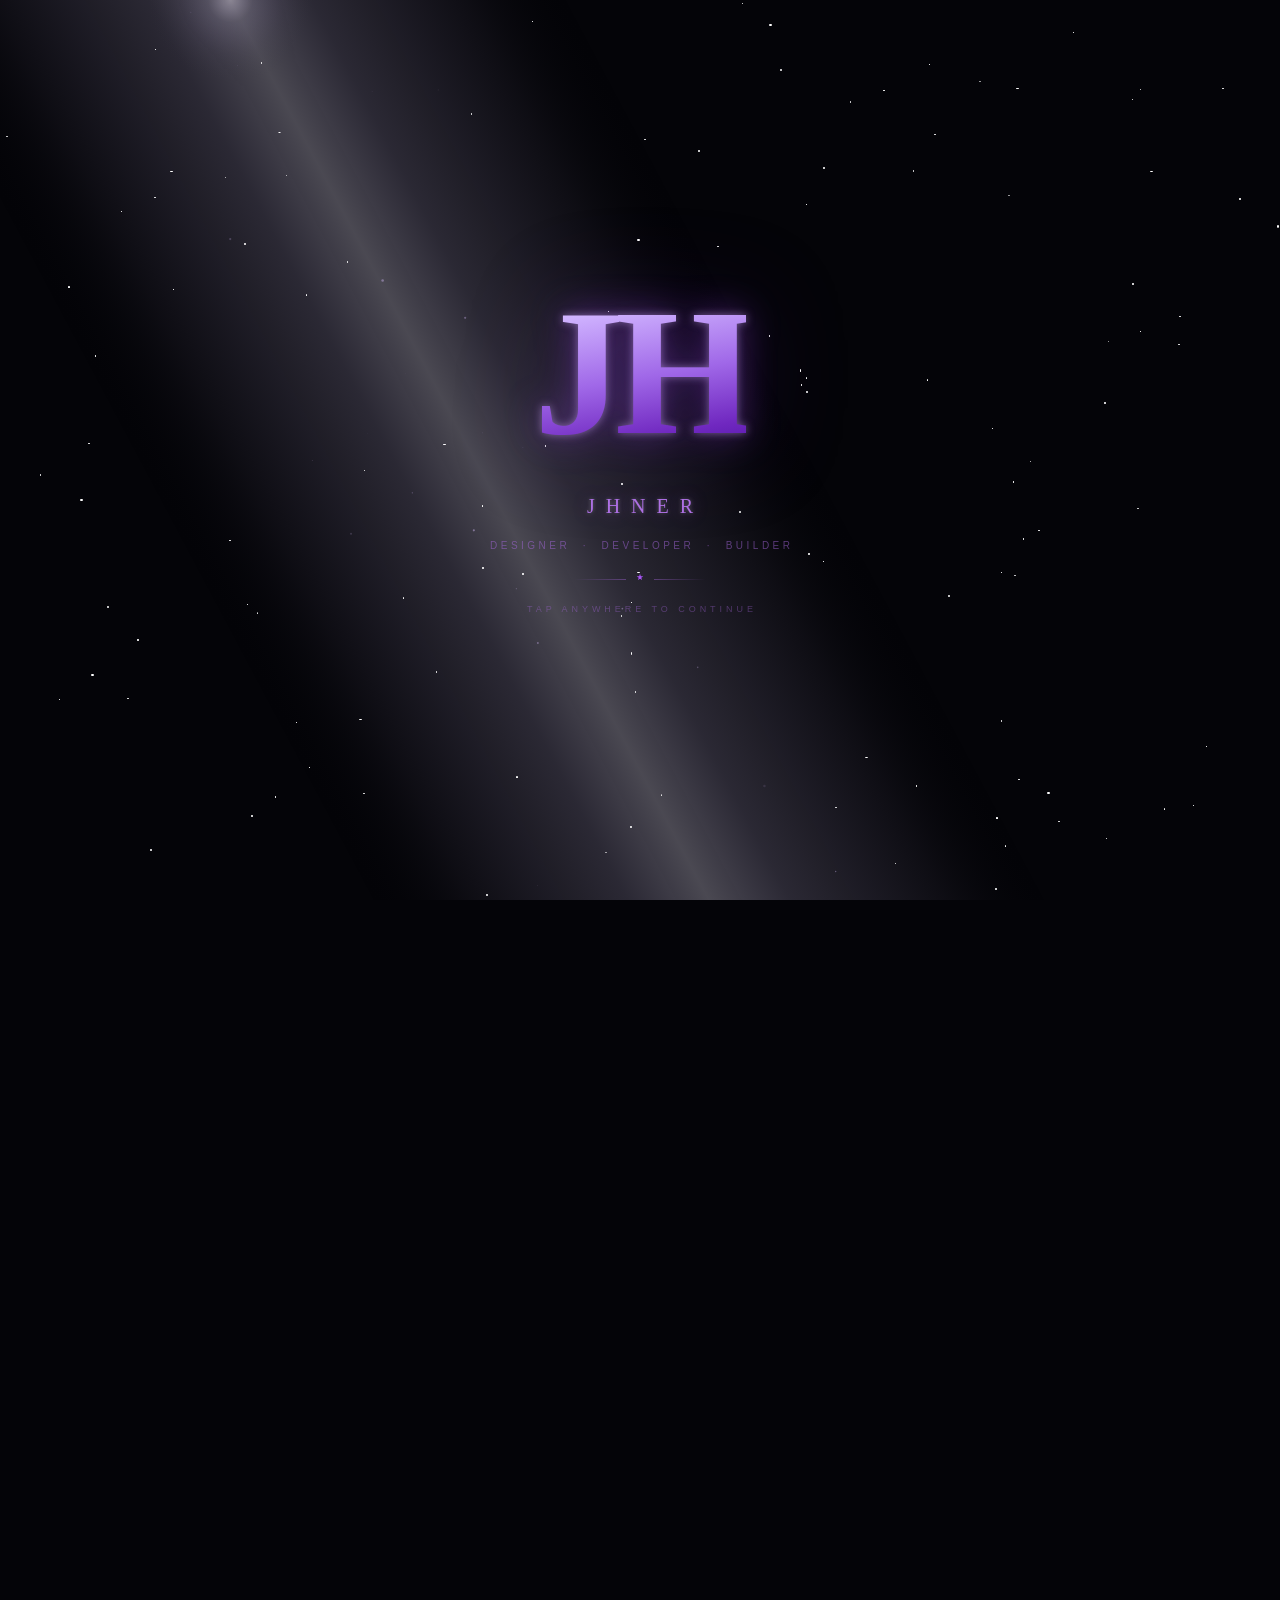
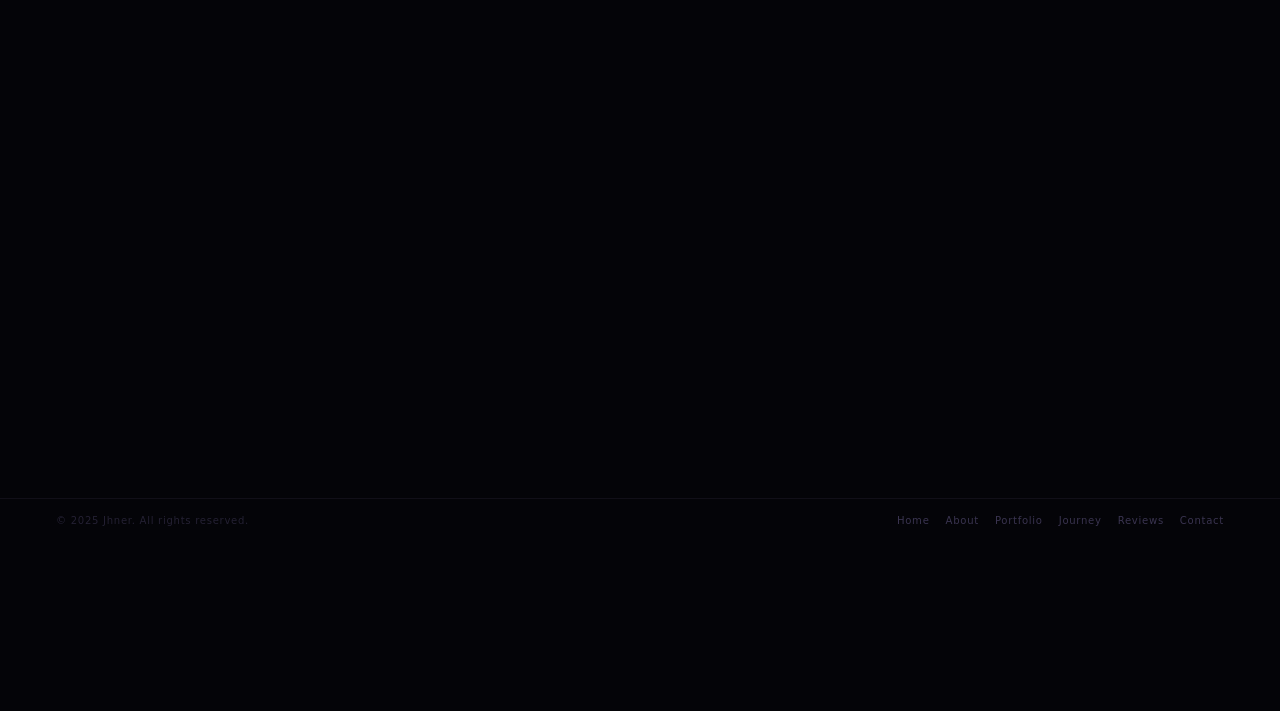
==== commit cd345637: "Add files via upload" ====
--- a/index.html
+++ b/index.html
@@ -2,6 +2,7 @@
 <html lang="en">
 <head>
 <meta charset="UTF-8"/>
+<meta http-equiv="Content-Security-Policy" content="default-src 'self'; script-src 'self' 'unsafe-inline'; style-src 'self' 'unsafe-inline' https://fonts.googleapis.com; font-src https://fonts.gstatic.com; img-src 'self' data:; connect-src 'self' https://formspree.io; frame-ancestors 'none';"/>
 <meta name="viewport" content="width=device-width,initial-scale=1,viewport-fit=cover"/>
 <meta name="description" content="Jhner - Web Developer, Discord Bot Dev and Lua Scripter"/>
 <meta property="og:title" content="Jhner | Developer & Designer Portfolio"/>
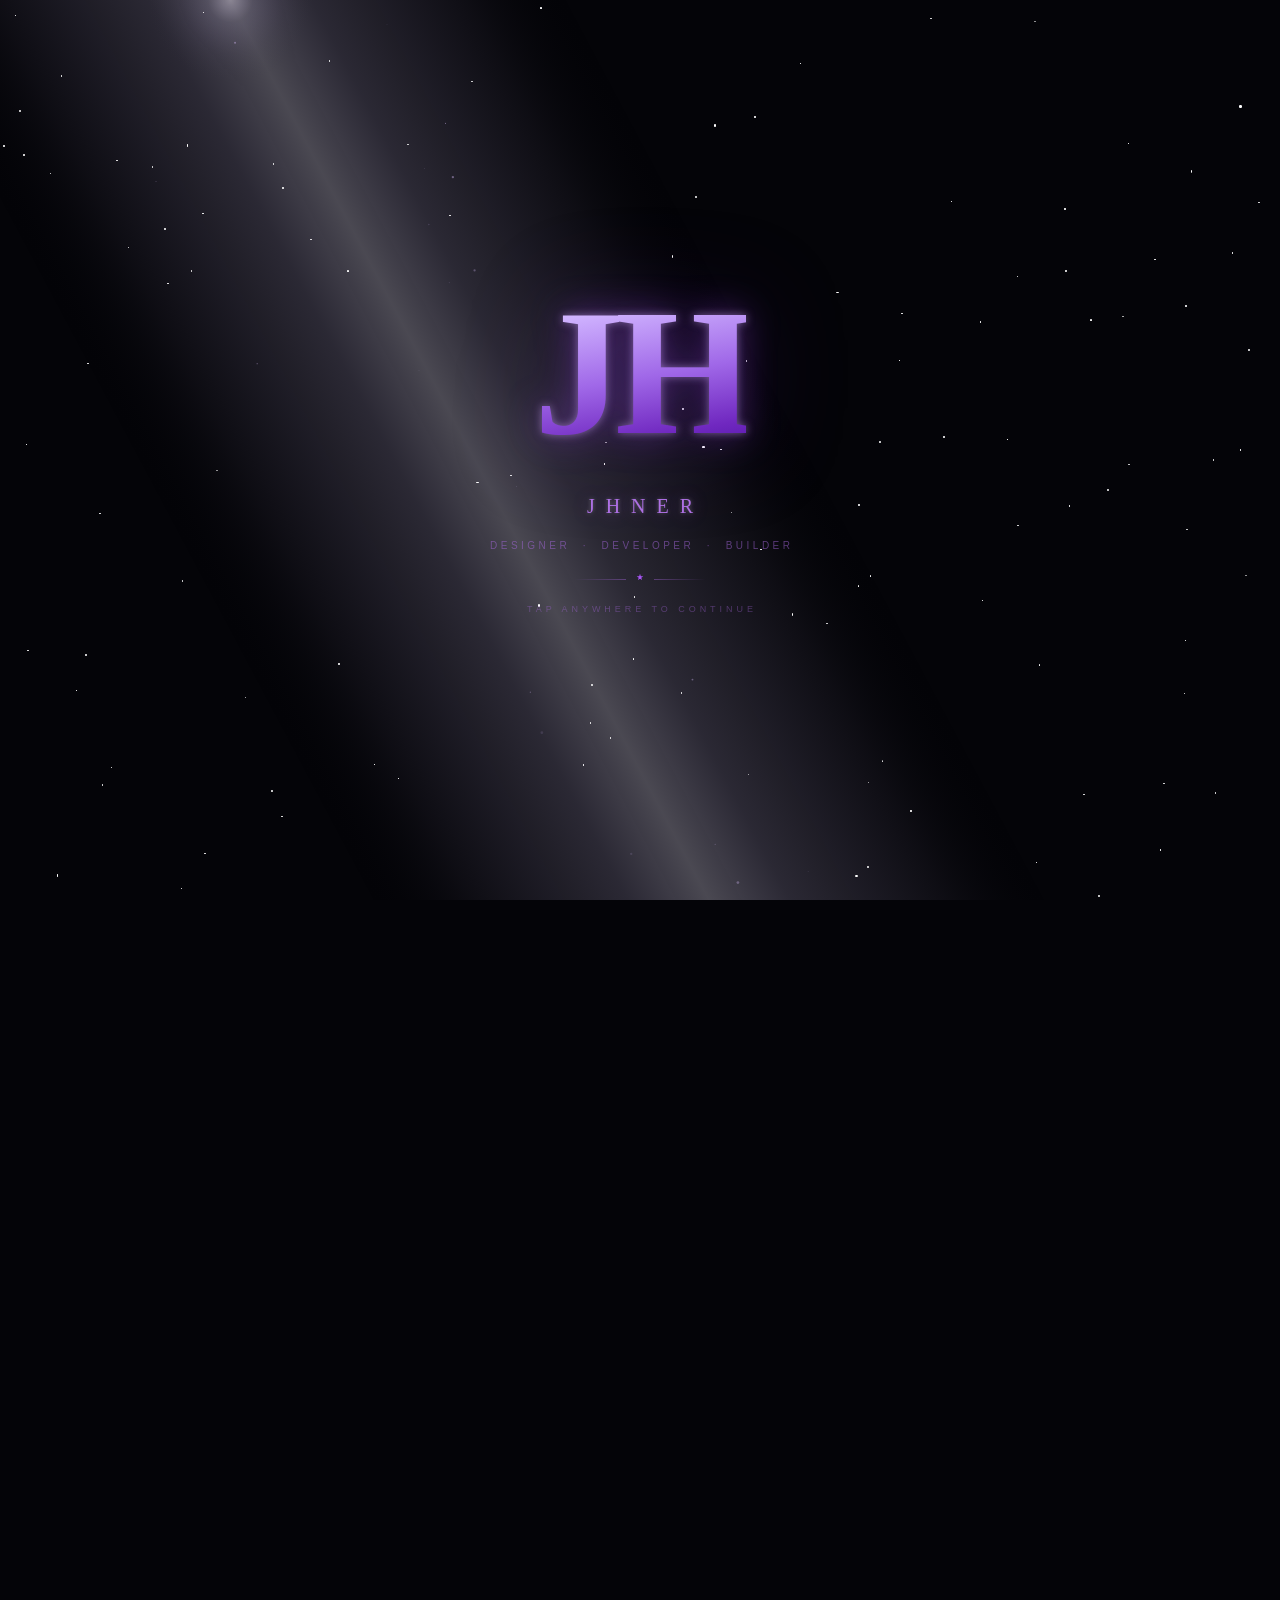
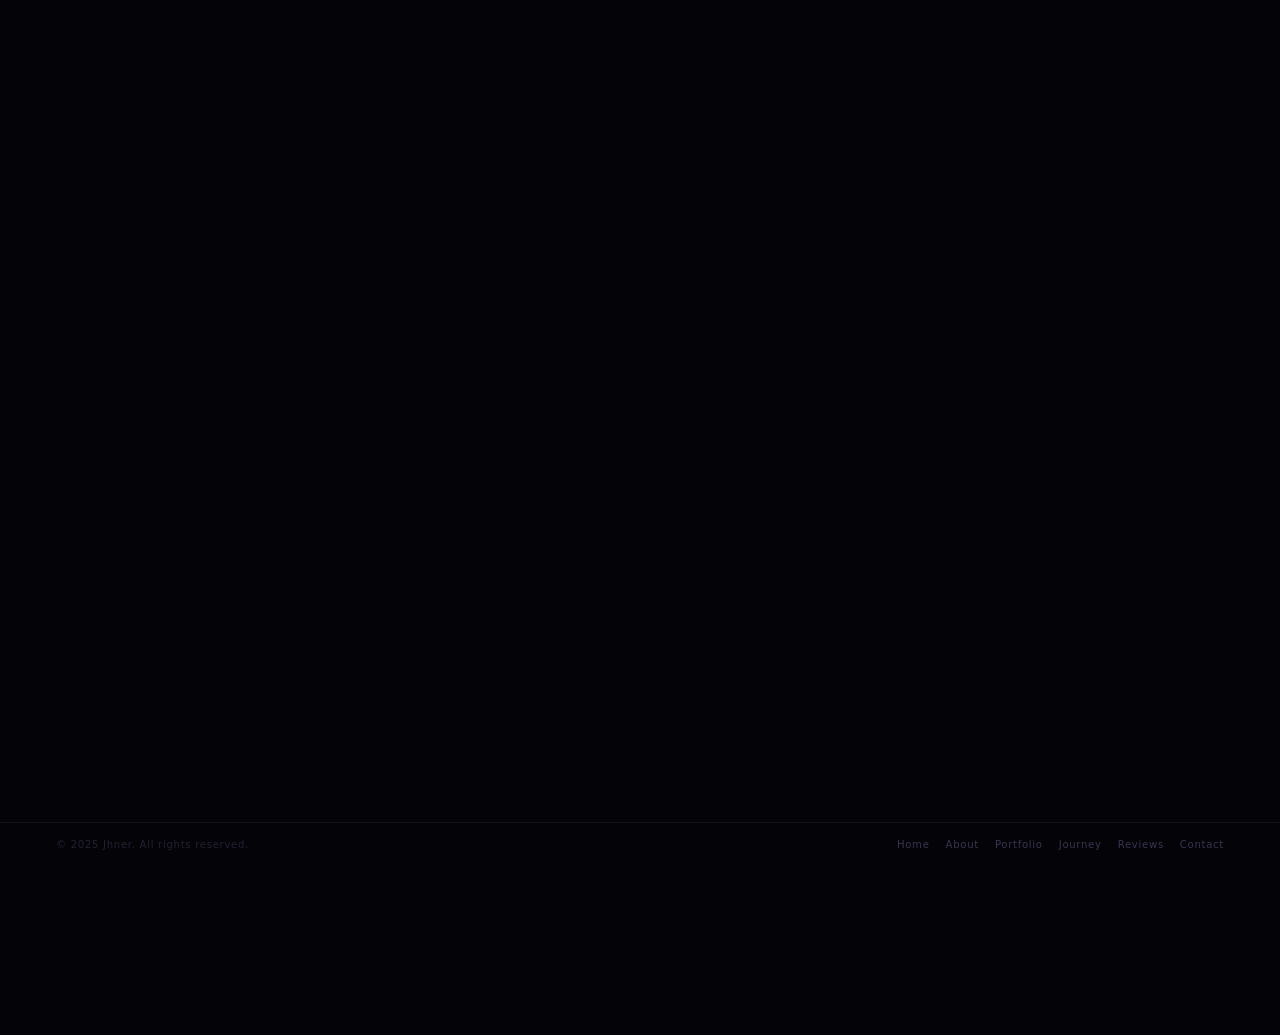
==== commit 7416c3e3: "Add files via upload" ====
--- a/index.html
+++ b/index.html
@@ -101,7 +101,7 @@
   <div class="mob-foot">
     <a href="#contact" class="btn btn-fill mlink" style="width:100%;max-width:260px;justify-content:center">Hire Me →</a>
     <div class="mob-socials">
-      <a href="https://github.com/JhnerA" aria-label="GitHub" target="_blank" rel="noopener">
+      <a href="https://github.com/JhnerAs" aria-label="GitHub" target="_blank" rel="noopener">
         <svg width="15" height="15" viewBox="0 0 24 24" fill="none" stroke="currentColor" stroke-width="1.8"><path d="M9 19c-5 1.5-5-2.5-7-3m14 6v-3.87a3.37 3.37 0 0 0-.94-2.61c3.14-.35 6.44-1.54 6.44-7A5.44 5.44 0 0 0 20 4.77 5.07 5.07 0 0 0 19.91 1S18.73.65 16 2.48a13.38 13.38 0 0 0-7 0C6.27.65 5.09 1 5.09 1A5.07 5.07 0 0 0 5 4.77a5.44 5.44 0 0 0-1.5 3.78c0 5.42 3.3 6.61 6.44 7A3.37 3.37 0 0 0 9 18.13V22"/></svg>
       </a>
       <a href="#" id="email-link-1" aria-label="Email">
@@ -127,7 +127,7 @@
     <div class="hero-role r" id="hero-tag-el"><span class="tw-cur"></span></div>
     <div class="hero-greeting r d1">hey, welcome</div>
     <h1 class="hero-name r d2">I'm <span class="gr">Jhner.</span></h1>
-    <p class="hero-bio r d3">I make <em>websites</em>, <em>Discord bots</em>, and all the stuff in between  -  dashboards, key systems, portfolios. I also write <em>Roblox Lua scripts</em> when I'm not doing that.</p>
+    <p class="hero-bio r d3">I build <em>websites</em> and <em>Discord bots</em>, plus dashboards, key systems and portfolios along the way. I also write <em>Roblox Lua scripts</em> when I'm not doing that.</p>
     <div class="hero-stats r d4">
       <div class="stat-box"><div class="stat-num" data-target="15" data-suffix="+">0</div><div class="stat-lbl">Projects</div></div>
       <div class="stat-box"><div class="stat-num" data-target="1" data-suffix="yr">0</div><div class="stat-lbl">Experience</div></div>
@@ -149,9 +149,9 @@
   </div>
   <div class="about-grid">
     <div class="about-img-wrap r d2">
-      <div class="about-frame">
-        <img src="./images/profile.jpg" alt="Jhner" class="about-photo" loading="lazy" draggable="false" onerror="this.style.display='none';this.nextElementSibling.style.display='flex'"/>
-        <div class="img-shield" id="img-shield" aria-hidden="true"></div>
+      <div class="about-frame protected-frame">
+        <img src="./images/profile.jpg" alt="Jhner" class="about-photo protected-img" loading="lazy" draggable="false" onerror="this.style.display='none';this.nextElementSibling.style.display='flex'"/>
+        <div class="img-shield" aria-hidden="true"></div>
         <div class="about-photo-fallback" style="display:none">
           <svg width="48" height="48" viewBox="0 0 24 24" fill="none" stroke="#b8a0e8" stroke-width=".9"><circle cx="12" cy="8" r="4"/><path d="M4 20c0-4 3.6-7 8-7s8 3 8 7"/></svg>
         </div>
@@ -160,8 +160,8 @@
     </div>
     <div class="about-body">
       <div class="about-txt r d3">
-        <p>I'm <strong>Jhner</strong>, a student freelancer who builds <strong>websites</strong> and <strong>Discord bots</strong>. I do websites, dashboards, landing pages, and bots with key systems and HWID verification.</p>
-        <p>I also write <strong>Lua scripts for Roblox</strong>  -  ESP, aimbot, pathfinding AI, HWID loaders, you name it. Whatever the project, I make sure it works right and looks good.</p>
+        <p>I'm <strong>Jhner</strong>, a student freelancer who builds <strong>websites</strong> and <strong>Discord bots</strong>. That means landing pages, dashboards and bots with key systems and HWID verification.</p>
+        <p>I also write <strong>Lua scripts for Roblox</strong> like ESP, aimbot, pathfinding AI and HWID loaders. Whatever the project is, I make sure it works right and looks good.</p>
       </div>
       <div class="info-cards r d4">
         <div class="info-card">
@@ -178,7 +178,7 @@
         </div>
         <div class="info-card">
           <div class="info-icon"><svg viewBox="0 0 24 24" fill="none" stroke="currentColor" stroke-width="2"><path d="M9 19c-5 1.5-5-2.5-7-3m14 6v-3.87a3.37 3.37 0 0 0-.94-2.61c3.14-.35 6.44-1.54 6.44-7A5.44 5.44 0 0 0 20 4.77 5.07 5.07 0 0 0 19.91 1S18.73.65 16 2.48a13.38 13.38 0 0 0-7 0C6.27.65 5.09 1 5.09 1A5.07 5.07 0 0 0 5 4.77a5.44 5.44 0 0 0-1.5 3.78c0 5.42 3.3 6.61 6.44 7A3.37 3.37 0 0 0 9 18.13V22"/></svg></div>
-          <div><div class="info-lbl">GitHub</div><div class="info-val"><a href="https://github.com/JhnerA" target="_blank" rel="noopener">JhnerA</a></div></div>
+          <div><div class="info-lbl">GitHub</div><div class="info-val"><a href="https://github.com/JhnerAs" target="_blank" rel="noopener">JhnerAs</a></div></div>
         </div>
       </div>
       <div class="about-actions r d5">
@@ -199,28 +199,46 @@
     <h2 class="sec-title r d1">Services</h2>
   </div>
   <div class="svc-grid">
-    <div class="svc-card r d2">
-      <div class="svc-icon"><svg viewBox="0 0 24 24" fill="none" stroke="currentColor" stroke-width="1.8"><rect x="2" y="3" width="20" height="14" rx="2"/><path d="M8 21h8M12 17v4"/></svg></div>
-      <div class="svc-title">Web Development</div>
-      <div class="svc-desc">Portfolios, landing pages, dashboards  -  built with clean HTML, CSS and JS. I handle everything from the design to deploying it on GitHub Pages or wherever you want it.</div>
-      <div class="svc-dots"><div class="svc-dot"></div><div class="svc-dot"></div><div class="svc-dot"></div></div>
-    </div>
-    <div class="svc-card r d3">
-      <div class="svc-icon"><svg viewBox="0 0 24 24" fill="none" stroke="currentColor" stroke-width="1.8"><path d="M20.317 4.37a19.791 19.791 0 0 0-4.885-1.515.074.074 0 0 0-.079.037c-.21.375-.444.864-.608 1.25a18.27 18.27 0 0 0-5.487 0 12.64 12.64 0 0 0-.617-1.25.077.077 0 0 0-.079-.037A19.736 19.736 0 0 0 3.677 4.37a.07.07 0 0 0-.032.027C.533 9.046-.32 13.58.099 18.057c.003.012.01.024.023.031a19.9 19.9 0 0 0 5.993 3.03.078.078 0 0 0 .084-.028 14.09 14.09 0 0 0 1.226-1.994.076.076 0 0 0-.041-.106 13.107 13.107 0 0 1-1.872-.892.077.077 0 0 1-.008-.128 10.2 10.2 0 0 0 .372-.292.074.074 0 0 1 .077-.01c3.928 1.793 8.18 1.793 12.062 0a.074.074 0 0 1 .078.01c.12.098.246.198.373.292a.077.077 0 0 1-.006.127 12.299 12.299 0 0 1-1.873.892.077.077 0 0 0-.041.107c.36.698.772 1.362 1.225 1.993a.076.076 0 0 0 .084.028 19.839 19.839 0 0 0 6.002-3.03.077.077 0 0 0 .032-.054c.5-5.177-.838-9.674-3.549-13.66a.061.061 0 0 0-.031-.03z"/></svg></div>
-      <div class="svc-title">Discord Bot Dev</div>
-      <div class="svc-desc">Bots that actually do things  -  slash commands, HWID verification, subscription tiers, Firebase sync, auto-delivery. Built on Discord.js v14 and set up properly from the start.</div>
-      <div class="svc-dots"><div class="svc-dot"></div><div class="svc-dot"></div><div class="svc-dot"></div></div>
-    </div>
-    <div class="svc-card r d4">
-      <div class="svc-icon"><svg viewBox="0 0 24 24" fill="none" stroke="currentColor" stroke-width="1.8"><path d="M21 2l-2 2m-7.61 7.61a5.5 5.5 0 1 1-7.778 7.778 5.5 5.5 0 0 1 7.777-7.777zm0 0L15.5 7.5m0 0l3 3L22 7l-3-3m-3.5 3.5L19 4"/></svg></div>
-      <div class="svc-title">Key Systems</div>
+    <div class="svc-card r d2" style="border-left-color:rgba(75,140,255,.5)">
+      <div class="svc-icon" style="color:rgba(75,140,255,1)"><svg viewBox="0 0 24 24" fill="none" stroke="currentColor" stroke-width="1.8"><rect x="2" y="3" width="20" height="14" rx="2"/><path d="M8 21h8M12 17v4"/></svg></div>
+      <div class="svc-title">Frontend Development</div>
+      <div class="svc-desc">Portfolios, landing pages and dashboards built with clean HTML, CSS and JS. I handle everything from design to deployment on GitHub Pages or wherever you need it.</div>
+      <div class="svc-dots"><div class="svc-dot"></div><div class="svc-dot"></div><div class="svc-dot"></div></div>
+    </div>
+    <div class="svc-card r d3" style="border-left-color:rgba(80,210,120,.5)">
+      <div class="svc-icon" style="color:rgba(80,210,120,1)"><svg viewBox="0 0 24 24" fill="none" stroke="currentColor" stroke-width="1.8"><ellipse cx="12" cy="5" rx="9" ry="3"/><path d="M3 5v6c0 1.66 4.03 3 9 3s9-1.34 9-3V5"/><path d="M3 11v6c0 1.66 4.03 3 9 3s9-1.34 9-3v-6"/></svg></div>
+      <div class="svc-title">Backend Development</div>
+      <div class="svc-desc">Server-side logic, APIs, databases and authentication for sites that need to do more than just look good. I set up Firebase, Node.js or whatever fits the project and connect it cleanly to your frontend.</div>
+      <div class="svc-dots"><div class="svc-dot"></div><div class="svc-dot"></div><div class="svc-dot"></div></div>
+    </div>
+    <div class="svc-card r d4" style="border-left-color:rgba(190,80,255,.5)">
+      <div class="svc-icon" style="color:rgba(190,80,255,1)"><svg viewBox="0 0 24 24" fill="none" stroke="currentColor" stroke-width="1.8"><ellipse cx="12" cy="5" rx="8" ry="3"/><path d="M4 5v5c0 1.66 3.58 3 8 3s8-1.34 8-3V5"/><path d="M4 10v5c0 1.66 3.58 3 8 3s8-1.34 8-3v-5"/><path d="M4 15v4c0 1.66 3.58 3 8 3s8-1.34 8-3v-4"/></svg></div>
+      <div class="svc-title">Database & API Integration</div>
+      <div class="svc-desc">Firebase, REST APIs and real-time data syncing between your bot, dashboard and website. I structure it so everything talks to each other without breaking.</div>
+      <div class="svc-dots"><div class="svc-dot"></div><div class="svc-dot"></div><div class="svc-dot"></div></div>
+    </div>
+    <div class="svc-card r d5" style="border-left-color:rgba(60,205,195,.5)">
+      <div class="svc-icon" style="color:rgba(60,205,195,1)"><svg viewBox="0 0 24 24" fill="none" stroke="currentColor" stroke-width="1.8"><rect x="2" y="5" width="20" height="14" rx="2"/><path d="M2 10h20M6 15h4"/></svg></div>
+      <div class="svc-title">Payment & Subscription Integration</div>
+      <div class="svc-desc">Stripe and PayPal setup for subscription tiers, one-time payments and automated billing. Connected directly to your Discord bot or dashboard so payments and access stay in sync.</div>
+      <div class="svc-dots"><div class="svc-dot"></div><div class="svc-dot"></div><div class="svc-dot"></div></div>
+    </div>
+    <div class="svc-card r d6" style="border-left-color:rgba(220,100,80,.5)">
+      <div class="svc-icon" style="color:rgba(220,100,80,1)"><svg viewBox="0 0 24 24" fill="none" stroke="currentColor" stroke-width="1.8"><path d="M20.317 4.37a19.791 19.791 0 0 0-4.885-1.515.074.074 0 0 0-.079.037c-.21.375-.444.864-.608 1.25a18.27 18.27 0 0 0-5.487 0 12.64 12.64 0 0 0-.617-1.25.077.077 0 0 0-.079-.037A19.736 19.736 0 0 0 3.677 4.37a.07.07 0 0 0-.032.027C.533 9.046-.32 13.58.099 18.057c.003.012.01.024.023.031a19.9 19.9 0 0 0 5.993 3.03.078.078 0 0 0 .084-.028 14.09 14.09 0 0 0 1.226-1.994.076.076 0 0 0-.041-.106 13.107 13.107 0 0 1-1.872-.892.077.077 0 0 1-.008-.128 10.2 10.2 0 0 0 .372-.292.074.074 0 0 1 .077-.01c3.928 1.793 8.18 1.793 12.062 0a.074.074 0 0 1 .078.01c.12.098.246.198.373.292a.077.077 0 0 1-.006.127 12.299 12.299 0 0 1-1.873.892.077.077 0 0 0-.041.107c.36.698.772 1.362 1.225 1.993a.076.076 0 0 0 .084.028 19.839 19.839 0 0 0 6.002-3.03.077.077 0 0 0 .032-.054c.5-5.177-.838-9.674-3.549-13.66a.061.061 0 0 0-.031-.03z"/></svg></div>
+      <div class="svc-title">Discord Bot Development</div>
+      <div class="svc-desc">Bots that actually do things. Slash commands, HWID verification, subscription tiers, Firebase sync and auto-delivery, all built on Discord.js v14 and set up properly from the start.</div>
+      <div class="svc-dots"><div class="svc-dot"></div><div class="svc-dot"></div><div class="svc-dot"></div></div>
+    </div>
+    <div class="svc-card r d7" style="border-left-color:rgba(220,160,50,.5)">
+      <div class="svc-icon" style="color:rgba(220,160,50,1)"><svg viewBox="0 0 24 24" fill="none" stroke="currentColor" stroke-width="1.8"><path d="M21 2l-2 2m-7.61 7.61a5.5 5.5 0 1 1-7.778 7.778 5.5 5.5 0 0 1 7.777-7.777zm0 0L15.5 7.5m0 0l3 3L22 7l-3-3m-3.5 3.5L19 4"/></svg></div>
+      <div class="svc-title">Key & License Systems</div>
       <div class="svc-desc">Key generation, HWID binding, expiry, tiers and revocation. Everything synced between the bot and your panel in real time.</div>
       <div class="svc-dots"><div class="svc-dot"></div><div class="svc-dot"></div><div class="svc-dot"></div></div>
     </div>
-    <div class="svc-card r d5">
-      <div class="svc-icon"><svg viewBox="0 0 24 24" fill="none" stroke="currentColor" stroke-width="1.8"><circle cx="12" cy="12" r="10"/><polygon points="10 8 16 12 10 16 10 8"/></svg></div>
-      <div class="svc-title">Roblox Lua Scripting</div>
-      <div class="svc-desc">Custom Roblox scripts  -  ESP, aimbot, pathfinding AI, HWID-protected loaders. Clean code, solid anti-detection. I know what I'm doing here.</div>
+    <div class="svc-card r d8" style="border-left-color:rgba(230,90,160,.5)">
+      <div class="svc-icon" style="color:rgba(230,90,160,1)"><svg viewBox="0 0 24 24" fill="none" stroke="currentColor" stroke-width="1.8"><circle cx="12" cy="12" r="10"/><polygon points="10 8 16 12 10 16 10 8"/></svg></div>
+      <div class="svc-title">Roblox Script Development</div>
+      <div class="svc-desc">Custom Roblox scripts like ESP, aimbot, pathfinding AI and HWID-protected loaders. Clean code with solid anti-detection. I know what I'm doing here.</div>
       <div class="svc-dots"><div class="svc-dot"></div><div class="svc-dot"></div><div class="svc-dot"></div></div>
     </div>
   </div>
@@ -237,6 +255,7 @@
     <div class="port-tabs r d2" role="tablist">
       <div id="tab-ink"></div>
       <button class="port-tab active" data-tab="projects" role="tab" aria-selected="true">Projects</button>
+      <button class="port-tab" data-tab="certificate" role="tab" aria-selected="false">Certificate</button>
       <button class="port-tab" data-tab="techstack" role="tab" aria-selected="false">Tech Stack</button>
     </div>
   </div>
@@ -244,6 +263,38 @@
   <div style="position:relative;min-height:200px">
     <div id="tab-projects" class="tab-panel">
       <div class="proj-grid" id="proj-grid"></div>
+    </div>
+    <div id="tab-certificate" class="tab-panel hidden">
+      <div class="cert-grid" id="cert-grid">
+        <a href="#" class="cert-card" target="_blank" rel="noopener">
+          <div class="cert-thumb protected-frame">
+            <img src="./certificate/cert-1.jpg" alt="Responsive Web Design certificate" class="protected-img" loading="lazy" draggable="false" onerror="this.style.display='none';this.nextElementSibling.style.display='flex'"/>
+            <div class="img-shield" aria-hidden="true"></div>
+            <div class="cert-thumb-fallback" style="display:none">
+              <svg width="34" height="34" viewBox="0 0 24 24" fill="none" stroke="#b8a0e8" stroke-width="1.4"><circle cx="12" cy="8" r="6"/><path d="M8.5 13.5 7 22l5-3 5 3-1.5-8.5"/></svg>
+            </div>
+          </div>
+          <div class="cert-body">
+            <div class="cert-title">Responsive Web Design</div>
+            <div class="cert-issuer">freeCodeCamp</div>
+            <div class="cert-date">2025</div>
+          </div>
+        </a>
+        <a href="#" class="cert-card" target="_blank" rel="noopener">
+          <div class="cert-thumb protected-frame">
+            <img src="./certificate/cert-2.jpg" alt="JavaScript Algorithms and Data Structures certificate" class="protected-img" loading="lazy" draggable="false" onerror="this.style.display='none';this.nextElementSibling.style.display='flex'"/>
+            <div class="img-shield" aria-hidden="true"></div>
+            <div class="cert-thumb-fallback" style="display:none">
+              <svg width="34" height="34" viewBox="0 0 24 24" fill="none" stroke="#b8a0e8" stroke-width="1.4"><circle cx="12" cy="8" r="6"/><path d="M8.5 13.5 7 22l5-3 5 3-1.5-8.5"/></svg>
+            </div>
+          </div>
+          <div class="cert-body">
+            <div class="cert-title">JavaScript Algorithms and Data Structures</div>
+            <div class="cert-issuer">freeCodeCamp</div>
+            <div class="cert-date">2025</div>
+          </div>
+        </a>
+      </div>
     </div>
     <div id="tab-techstack" class="tab-panel hidden">
       <div class="tech-grid-wrap">
@@ -289,7 +340,7 @@
       <div class="tl-dot"></div>
       <div class="tl-year">Jan 2026 to Present</div>
       <div class="tl-title">Freelance Developer</div>
-      <div class="tl-desc">Taking commissions full time now. Building portfolios, landing pages, Discord bots and key systems for clients. I handle everything  -  design, code, and getting it deployed.</div>
+      <div class="tl-desc">Taking commissions full time now. Building portfolios, landing pages, Discord bots and key systems for clients. I handle everything myself, from design and code to getting it deployed.</div>
       <div class="tl-badge"><svg width="10" height="10" viewBox="0 0 24 24" fill="none" stroke="currentColor" stroke-width="2.5"><circle cx="12" cy="12" r="10"/><polyline points="12 6 12 12 16 14"/></svg> Active</div>
     </div>
     <div class="tl-item r d3">
@@ -310,7 +361,7 @@
       <div class="tl-dot"></div>
       <div class="tl-year">July 2025</div>
       <div class="tl-title">Wrote My First Line of Code</div>
-      <div class="tl-desc">Started with HTML and CSS out of curiosity. No tutorials, just messing around until things worked. That was it  -  I was hooked.</div>
+      <div class="tl-desc">Started with HTML and CSS out of curiosity. No tutorials, just messing around until things worked. That was it. I was hooked.</div>
       <div class="tl-badge">HTML · CSS · JavaScript</div>
     </div>
   </div>
@@ -366,7 +417,7 @@
         </div>
         <div class="contact-item">
           <div class="contact-item-icon"><svg viewBox="0 0 24 24" fill="none" stroke="currentColor" stroke-width="2"><path d="M9 19c-5 1.5-5-2.5-7-3m14 6v-3.87a3.37 3.37 0 0 0-.94-2.61c3.14-.35 6.44-1.54 6.44-7A5.44 5.44 0 0 0 20 4.77 5.07 5.07 0 0 0 19.91 1S18.73.65 16 2.48a13.38 13.38 0 0 0-7 0C6.27.65 5.09 1 5.09 1A5.07 5.07 0 0 0 5 4.77a5.44 5.44 0 0 0-1.5 3.78c0 5.42 3.3 6.61 6.44 7A3.37 3.37 0 0 0 9 18.13V22"/></svg></div>
-          <div><div class="contact-item-lbl">GitHub</div><div class="contact-item-val"><a href="https://github.com/JhnerA" target="_blank" rel="noopener">github.com/JhnerA</a></div></div>
+          <div><div class="contact-item-lbl">GitHub</div><div class="contact-item-val"><a href="https://github.com/JhnerAs" target="_blank" rel="noopener">github.com/JhnerAs</a></div></div>
         </div>
       </div>
       <div class="contact-btns">
@@ -419,4 +470,4 @@
 
 <script src="script.js"></script>
 </body>
-</html>
+</html>
--- a/style.css
+++ b/style.css
@@ -10,7 +10,10 @@
   --r1:8px;--r2:14px;--r3:20px;--r4:28px;
   --ease:cubic-bezier(.16,1,.3,1);
 }
-body{background:var(--bg);color:var(--t2);font-family:'DM Sans','Segoe UI',system-ui,sans-serif;font-size:1rem;line-height:1.72;overflow-x:hidden;-webkit-font-smoothing:antialiased}
+html{scrollbar-width:none;-ms-overflow-style:none}
+html::-webkit-scrollbar{display:none}
+body{background:var(--bg);color:var(--t2);font-family:'DM Sans','Segoe UI',system-ui,sans-serif;font-size:1rem;line-height:1.72;overflow-x:hidden;-webkit-font-smoothing:antialiased;scrollbar-width:none;-ms-overflow-style:none}
+body::-webkit-scrollbar{display:none}
 body.intro-lock{overflow:hidden}
 body.intro-lock nav,body.intro-lock #prog,body.intro-lock #stop,body.intro-lock .page,body.intro-lock #beam-c{opacity:0;pointer-events:none}
 nav,#prog,#stop,.page,#beam-c{transition:opacity 0.5s ease}
@@ -129,7 +132,7 @@
 
 .r{opacity:0;transition:opacity .65s ease,transform .65s var(--ease)}
 .r.v{opacity:1;transform:none}
-.d1{transition-delay:.06s}.d2{transition-delay:.13s}.d3{transition-delay:.20s}.d4{transition-delay:.27s}.d5{transition-delay:.34s}.d6{transition-delay:.41s}
+.d1{transition-delay:.06s}.d2{transition-delay:.13s}.d3{transition-delay:.20s}.d4{transition-delay:.27s}.d5{transition-delay:.34s}.d6{transition-delay:.41s}.d7{transition-delay:.48s}.d8{transition-delay:.55s}
 
 /* ── HERO  -  more asymmetric, less centered-template feel ── */
 #home{min-height:100vh;min-height:100svh;display:flex;align-items:center;justify-content:flex-start;padding:clamp(4rem,10vw,5.5rem) clamp(1.1rem,5vw,3.5rem) clamp(2.5rem,6vw,3.5rem);position:relative;overflow:hidden}
@@ -152,7 +155,6 @@
 .stat-num{display:block;font-family:'Syne',sans-serif;font-weight:800;font-size:1.5rem;line-height:1;margin-bottom:.28rem;background:linear-gradient(135deg,var(--pp),var(--pp3));-webkit-background-clip:text;-webkit-text-fill-color:transparent;background-clip:text}
 .stat-lbl{display:block;font-size:.58rem;letter-spacing:.10em;text-transform:uppercase;color:var(--t4)}
 .hero-btns{display:flex;gap:.6rem;flex-wrap:wrap;align-items:center}
-60%{opacity:0;top:14px}61%{opacity:0;top:5px}100%{opacity:1;top:5px}}
 .hero-orb{position:absolute;right:-8%;top:50%;transform:translateY(-50%);width:min(460px,52vw);height:min(460px,52vw);border-radius:50%;background:radial-gradient(ellipse at 38% 40%,rgba(120,72,220,.20) 0%,rgba(80,30,180,.10) 42%,transparent 70%);pointer-events:none;filter:blur(2px)}
 .hero-grid{position:absolute;inset:0;background-image:linear-gradient(rgba(180,150,240,.025) 1px,transparent 1px),linear-gradient(90deg,rgba(180,150,240,.025) 1px,transparent 1px);background-size:52px 52px;mask-image:radial-gradient(ellipse 65% 70% at 65% 50%,black 0%,transparent 100%);pointer-events:none}
 .avail-badge{display:inline-flex;align-items:center;gap:.45rem;font-size:.60rem;letter-spacing:.12em;text-transform:uppercase;color:#4ade80;border:1px solid rgba(74,222,128,.18);border-radius:8px;padding:.28rem .72rem .28rem .54rem;background:rgba(74,222,128,.04);margin-bottom:1.25rem;width:fit-content;backdrop-filter:blur(6px);-webkit-backdrop-filter:blur(6px)}
@@ -224,11 +226,10 @@
 .proj-grid{display:grid;grid-template-columns:repeat(auto-fill,minmax(275px,1fr));gap:.5rem}
 .proj-card{border:1px solid var(--b1);border-radius:18px;overflow:hidden;background:transparent;cursor:pointer;opacity:0;transition:opacity .55s ease,border-color .24s,box-shadow .24s,transform .24s}
 .proj-card.visible{opacity:1}
-@media(hover:hover){.proj-card.visible:hover{border-color:var(--b2);box-shadow:var(--g1);transform:translateY(-3px)}.proj-card.visible:hover .proj-ov{opacity:1}.proj-card.visible:hover .proj-thumb-img{transform:scale(1.04)}}
+@media(hover:hover){.proj-card.visible:hover{border-color:var(--b2);box-shadow:var(--g1);transform:translateY(-3px)}.proj-card.visible:hover .proj-ov{opacity:1}.proj-card.visible:hover .proj-thumb-icon{transform:scale(1.08)}}
 .proj-thumb{position:relative;aspect-ratio:16/10;overflow:hidden}
 .proj-thumb-bg{position:absolute;inset:0}
-.proj-thumb-img{position:absolute;inset:0;transition:transform .44s var(--ease)}
-.proj-thumb-icon{position:absolute;inset:0;display:flex;align-items:center;justify-content:center;color:rgba(200,180,240,.55)}
+.proj-thumb-icon{position:absolute;inset:0;display:flex;align-items:center;justify-content:center;color:rgba(200,180,240,.55);transition:transform .44s var(--ease)}
 .proj-thumb-icon svg{width:52px;height:52px;stroke-width:1}
 .proj-ov{position:absolute;inset:0;background:rgba(10,6,25,.55);display:flex;align-items:center;justify-content:center;opacity:0;transition:opacity .26s}
 .proj-expand{width:34px;height:34px;border:1px solid rgba(200,180,240,.5);border-radius:8px;display:flex;align-items:center;justify-content:center;color:#fff}
@@ -242,6 +243,19 @@
 .tech-grid-langs,.tech-grid-apps{display:grid;grid-template-columns:repeat(auto-fill,minmax(86px,1fr));gap:.34rem}
 .tech-card{border:1px solid var(--b1);border-radius:12px;padding:.95rem .5rem .82rem;background:transparent;display:flex;flex-direction:column;align-items:center;gap:.45rem;opacity:0;transition:opacity .55s ease,border-color .20s,background .20s}
 .tech-card.visible{opacity:1}
+
+/* ── CERTIFICATES TAB ── */
+.cert-grid{display:grid;grid-template-columns:repeat(auto-fit,minmax(240px,1fr));gap:.5rem}
+.cert-card{border:1px solid var(--b1);border-radius:16px;overflow:hidden;text-decoration:none;opacity:0;transition:opacity .55s ease,border-color .20s,background .20s,transform .24s;display:block}
+.cert-card.visible{opacity:1}
+@media(hover:hover){.cert-card:hover{border-color:var(--b2);background:rgba(180,150,240,.022);transform:translateY(-2px)}.cert-card:hover .cert-thumb img{transform:scale(1.04)}}
+.cert-thumb{position:relative;aspect-ratio:16/10;overflow:hidden;background:rgba(180,150,240,.04)}
+.cert-thumb img{position:absolute;inset:0;width:100%;height:100%;object-fit:cover;transition:transform .44s var(--ease)}
+.cert-thumb-fallback{position:absolute;inset:0;display:flex;align-items:center;justify-content:center}
+.cert-body{padding:.9rem 1rem 1rem}
+.cert-title{font-family:'Syne',sans-serif;font-weight:700;font-size:.83rem;color:var(--t1);margin-bottom:.3rem;letter-spacing:-.01em;line-height:1.35}
+.cert-issuer{font-size:.74rem;color:var(--t3)}
+.cert-date{font-size:.66rem;color:var(--pp3);margin-top:.3rem;letter-spacing:.05em}
 @media(hover:hover){.tech-card:hover{border-color:var(--b2);background:rgba(180,150,240,.028)}}
 .tech-icon{width:30px;height:30px;display:flex;align-items:center;justify-content:center}
 .tech-icon svg{width:30px;height:30px}
@@ -363,6 +377,7 @@
   .about-img-wrap{max-width:210px}
   .info-cards{grid-template-columns:1fr 1fr}
   .proj-grid{grid-template-columns:repeat(2,1fr)}
+  .cert-grid{grid-template-columns:repeat(2,1fr)}
   .svc-grid{grid-template-columns:repeat(2,1fr)}
   .field-group{grid-template-columns:1fr}
   .contact-grid{grid-template-columns:1fr}
@@ -380,6 +395,7 @@
   .about-img-wrap{max-width:190px}
   .info-cards{grid-template-columns:1fr 1fr}
   .proj-grid{grid-template-columns:repeat(2,1fr)}
+  .cert-grid{grid-template-columns:repeat(2,1fr)}
   .svc-grid{grid-template-columns:1fr}
   footer{flex-direction:column;text-align:center;padding:.75rem 1rem;gap:.2rem}
   .foot-links{display:none}
@@ -396,6 +412,7 @@
   #home{padding-top:4.8rem;padding-bottom:2rem}
   .hero-name{font-size:1.55rem;word-break:break-word}
   .proj-grid{grid-template-columns:repeat(2,1fr);gap:.3rem}
+  .cert-grid{grid-template-columns:repeat(2,1fr);gap:.3rem}
   .tech-grid-langs,.tech-grid-apps{grid-template-columns:repeat(3,1fr)}
   .proj-desc{display:none}
   .lb-panel{padding:1.2rem 1rem}
@@ -418,26 +435,21 @@
   #home{padding-top:4.5rem}
   .hero-name{font-size:1.28rem}
   .proj-grid{grid-template-columns:repeat(2,1fr);gap:.25rem}
+  .cert-grid{grid-template-columns:repeat(2,1fr);gap:.25rem}
   .kt-text{font-size:clamp(58px,17vmin,120px)}
   .intro-name{letter-spacing:0.16em;margin-left:0.16em}
   .stat-box{min-width:62px;padding:.48rem .58rem}
 }
-
-/* ── DIARY / MAICA / FRANCINE overlays (unchanged logic, minor radius tweak) ── */
-.skills-wrap{display:grid;grid-template-columns:repeat(3,1fr);gap:1.2rem 1.8rem;margin-top:.4rem}
-@media(max-width:768px){.skills-wrap{grid-template-columns:repeat(2,1fr)}}
-@media(max-width:480px){.skills-wrap{grid-template-columns:1fr}}
-.skills-group-label{font-size:.60rem;letter-spacing:.20em;text-transform:uppercase;color:var(--pp3);margin-bottom:.75rem;display:flex;align-items:center;gap:.45rem}
-.skills-group-label::after{content:'';flex:1;height:1px;background:var(--b1)}
-.skill-item{margin-bottom:.7rem}
-.skill-item:last-child{margin-bottom:0}
-.skill-top{margin-bottom:.35rem}
-.skill-name{font-size:.75rem;color:var(--t2);font-weight:500}
-.skill-track{height:4px;background:var(--b1);border-radius:999px;overflow:hidden}
-.skill-bar{height:100%;width:0;border-radius:999px;background:linear-gradient(90deg,var(--pp3),var(--pp));transition:width 1.1s cubic-bezier(.22,1,.36,1)}
 
 @media(max-width:599px){.s{display:none}#grain{display:none}}
 @keyframes avpulse-red{
   0%,100%{opacity:1;box-shadow:0 0 0 0 rgba(248,113,113,.7),0 0 6px 1px rgba(248,113,113,.4)}
   50%{opacity:.75;box-shadow:0 0 0 5px rgba(248,113,113,0),0 0 10px 3px rgba(248,113,113,.55)}
 }
+
+/* ── REDUCED MOTION ── */
+@media(prefers-reduced-motion:reduce){
+  *,*::before,*::after{animation-duration:.001ms!important;animation-iteration-count:1!important;transition-duration:.001ms!important;scroll-behavior:auto!important}
+  .r{opacity:1;transform:none}
+  #intro-beam,#beam-c,#grain-c{display:none}
+}
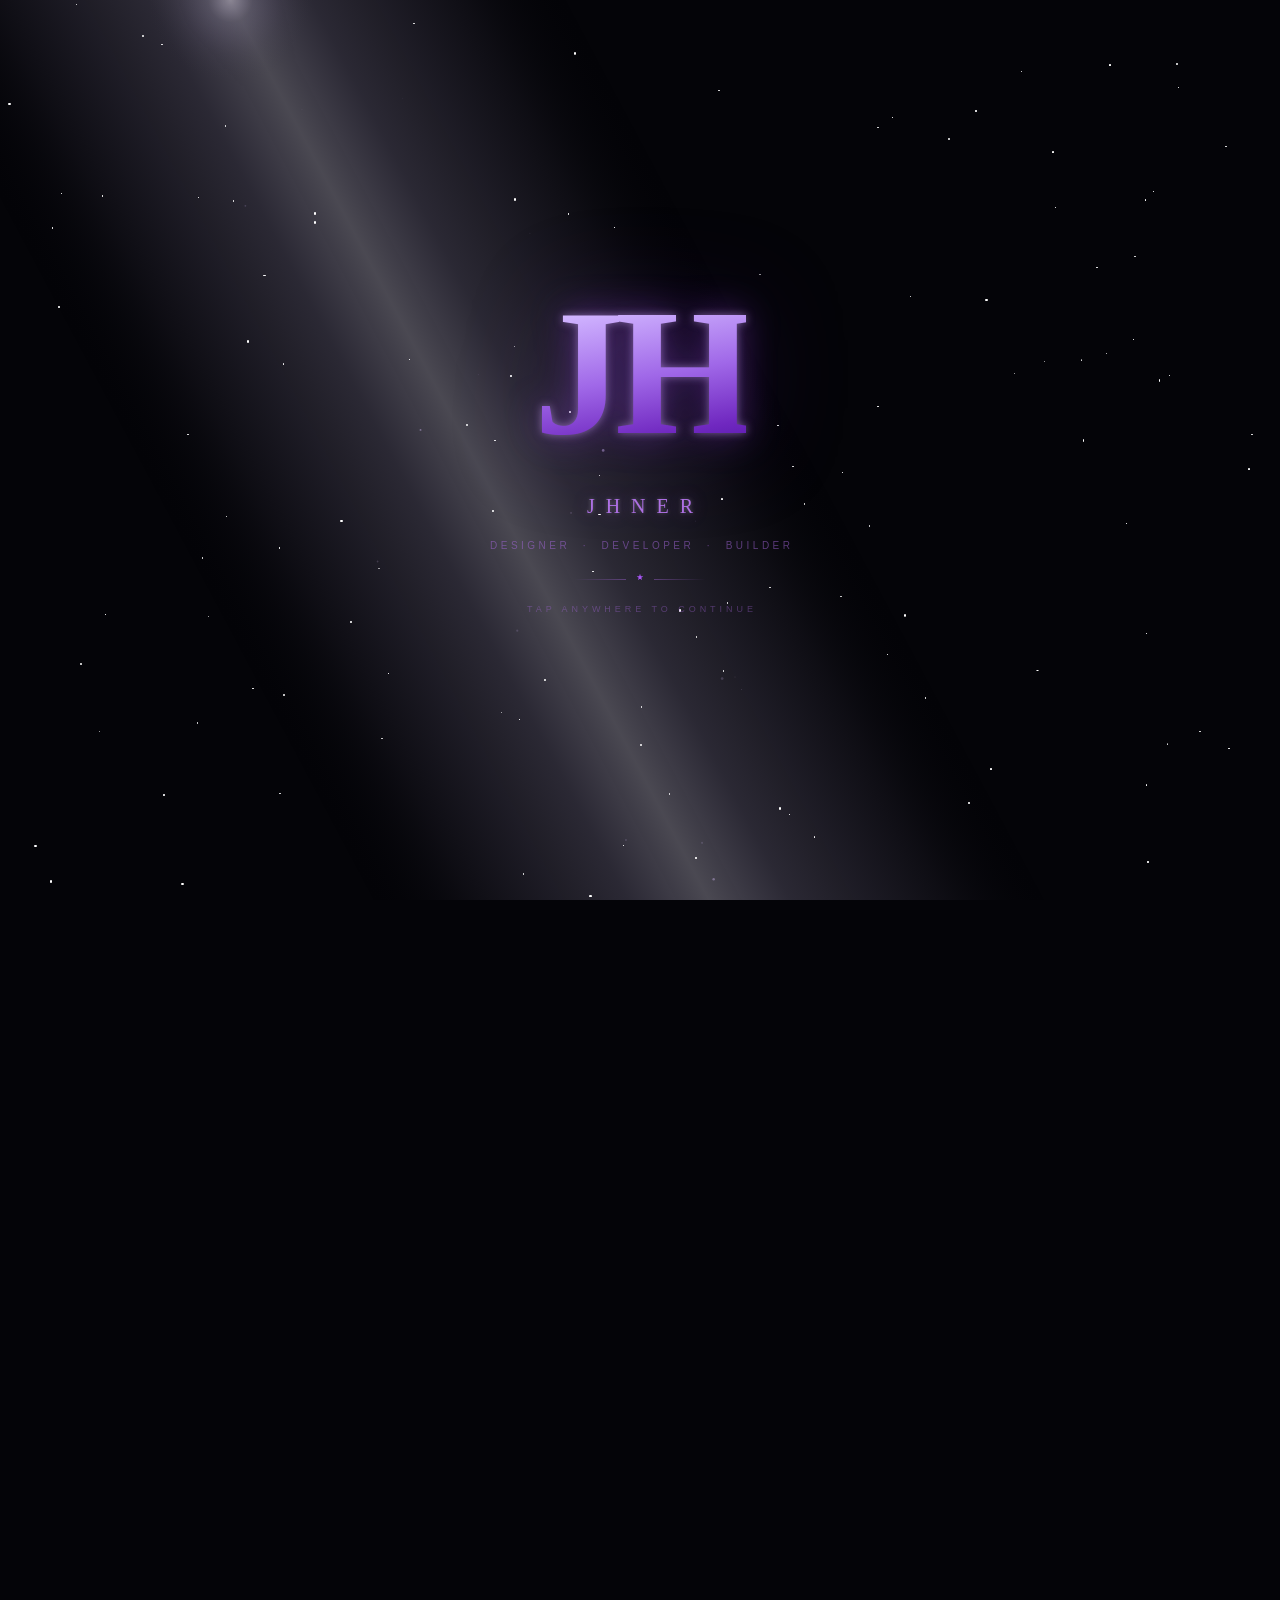
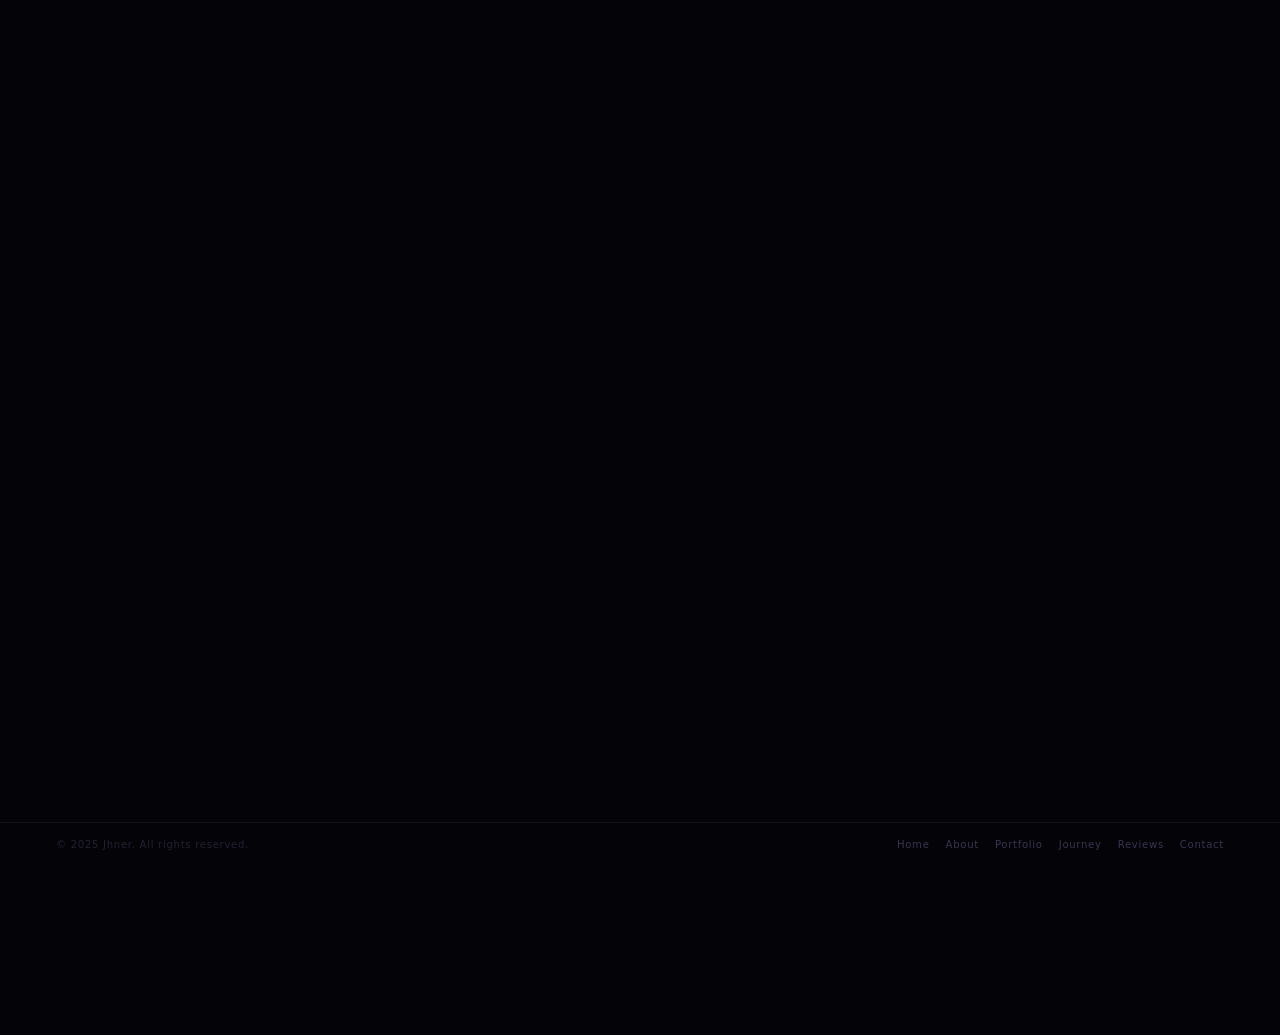
==== commit 366d1440: "Add files via upload" ====
--- a/index.html
+++ b/index.html
@@ -294,6 +294,62 @@
             <div class="cert-date">2025</div>
           </div>
         </a>
+        <a href="#" class="cert-card" target="_blank" rel="noopener">
+          <div class="cert-thumb protected-frame">
+            <img src="./certificate/cert-3.jpg" alt="Front End Development Libraries certificate" class="protected-img" loading="lazy" draggable="false" onerror="this.style.display='none';this.nextElementSibling.style.display='flex'"/>
+            <div class="img-shield" aria-hidden="true"></div>
+            <div class="cert-thumb-fallback" style="display:none">
+              <svg width="34" height="34" viewBox="0 0 24 24" fill="none" stroke="#b8a0e8" stroke-width="1.4"><circle cx="12" cy="8" r="6"/><path d="M8.5 13.5 7 22l5-3 5 3-1.5-8.5"/></svg>
+            </div>
+          </div>
+          <div class="cert-body">
+            <div class="cert-title">Front End Development Libraries</div>
+            <div class="cert-issuer">freeCodeCamp</div>
+            <div class="cert-date">2025</div>
+          </div>
+        </a>
+        <a href="#" class="cert-card" target="_blank" rel="noopener">
+          <div class="cert-thumb protected-frame">
+            <img src="./certificate/cert-4.jpg" alt="Back End Development and APIs certificate" class="protected-img" loading="lazy" draggable="false" onerror="this.style.display='none';this.nextElementSibling.style.display='flex'"/>
+            <div class="img-shield" aria-hidden="true"></div>
+            <div class="cert-thumb-fallback" style="display:none">
+              <svg width="34" height="34" viewBox="0 0 24 24" fill="none" stroke="#b8a0e8" stroke-width="1.4"><circle cx="12" cy="8" r="6"/><path d="M8.5 13.5 7 22l5-3 5 3-1.5-8.5"/></svg>
+            </div>
+          </div>
+          <div class="cert-body">
+            <div class="cert-title">Back End Development and APIs</div>
+            <div class="cert-issuer">freeCodeCamp</div>
+            <div class="cert-date">2025</div>
+          </div>
+        </a>
+        <a href="#" class="cert-card" target="_blank" rel="noopener">
+          <div class="cert-thumb protected-frame">
+            <img src="./certificate/cert-5.jpg" alt="Foundational C# with Microsoft certificate" class="protected-img" loading="lazy" draggable="false" onerror="this.style.display='none';this.nextElementSibling.style.display='flex'"/>
+            <div class="img-shield" aria-hidden="true"></div>
+            <div class="cert-thumb-fallback" style="display:none">
+              <svg width="34" height="34" viewBox="0 0 24 24" fill="none" stroke="#b8a0e8" stroke-width="1.4"><circle cx="12" cy="8" r="6"/><path d="M8.5 13.5 7 22l5-3 5 3-1.5-8.5"/></svg>
+            </div>
+          </div>
+          <div class="cert-body">
+            <div class="cert-title">Foundational C# with Microsoft</div>
+            <div class="cert-issuer">freeCodeCamp</div>
+            <div class="cert-date">2025</div>
+          </div>
+        </a>
+        <a href="#" class="cert-card" target="_blank" rel="noopener">
+          <div class="cert-thumb protected-frame">
+            <img src="./certificate/cert-6.jpg" alt="Quality Assurance certificate" class="protected-img" loading="lazy" draggable="false" onerror="this.style.display='none';this.nextElementSibling.style.display='flex'"/>
+            <div class="img-shield" aria-hidden="true"></div>
+            <div class="cert-thumb-fallback" style="display:none">
+              <svg width="34" height="34" viewBox="0 0 24 24" fill="none" stroke="#b8a0e8" stroke-width="1.4"><circle cx="12" cy="8" r="6"/><path d="M8.5 13.5 7 22l5-3 5 3-1.5-8.5"/></svg>
+            </div>
+          </div>
+          <div class="cert-body">
+            <div class="cert-title">Quality Assurance</div>
+            <div class="cert-issuer">freeCodeCamp</div>
+            <div class="cert-date">2025</div>
+          </div>
+        </a>
       </div>
     </div>
     <div id="tab-techstack" class="tab-panel hidden">
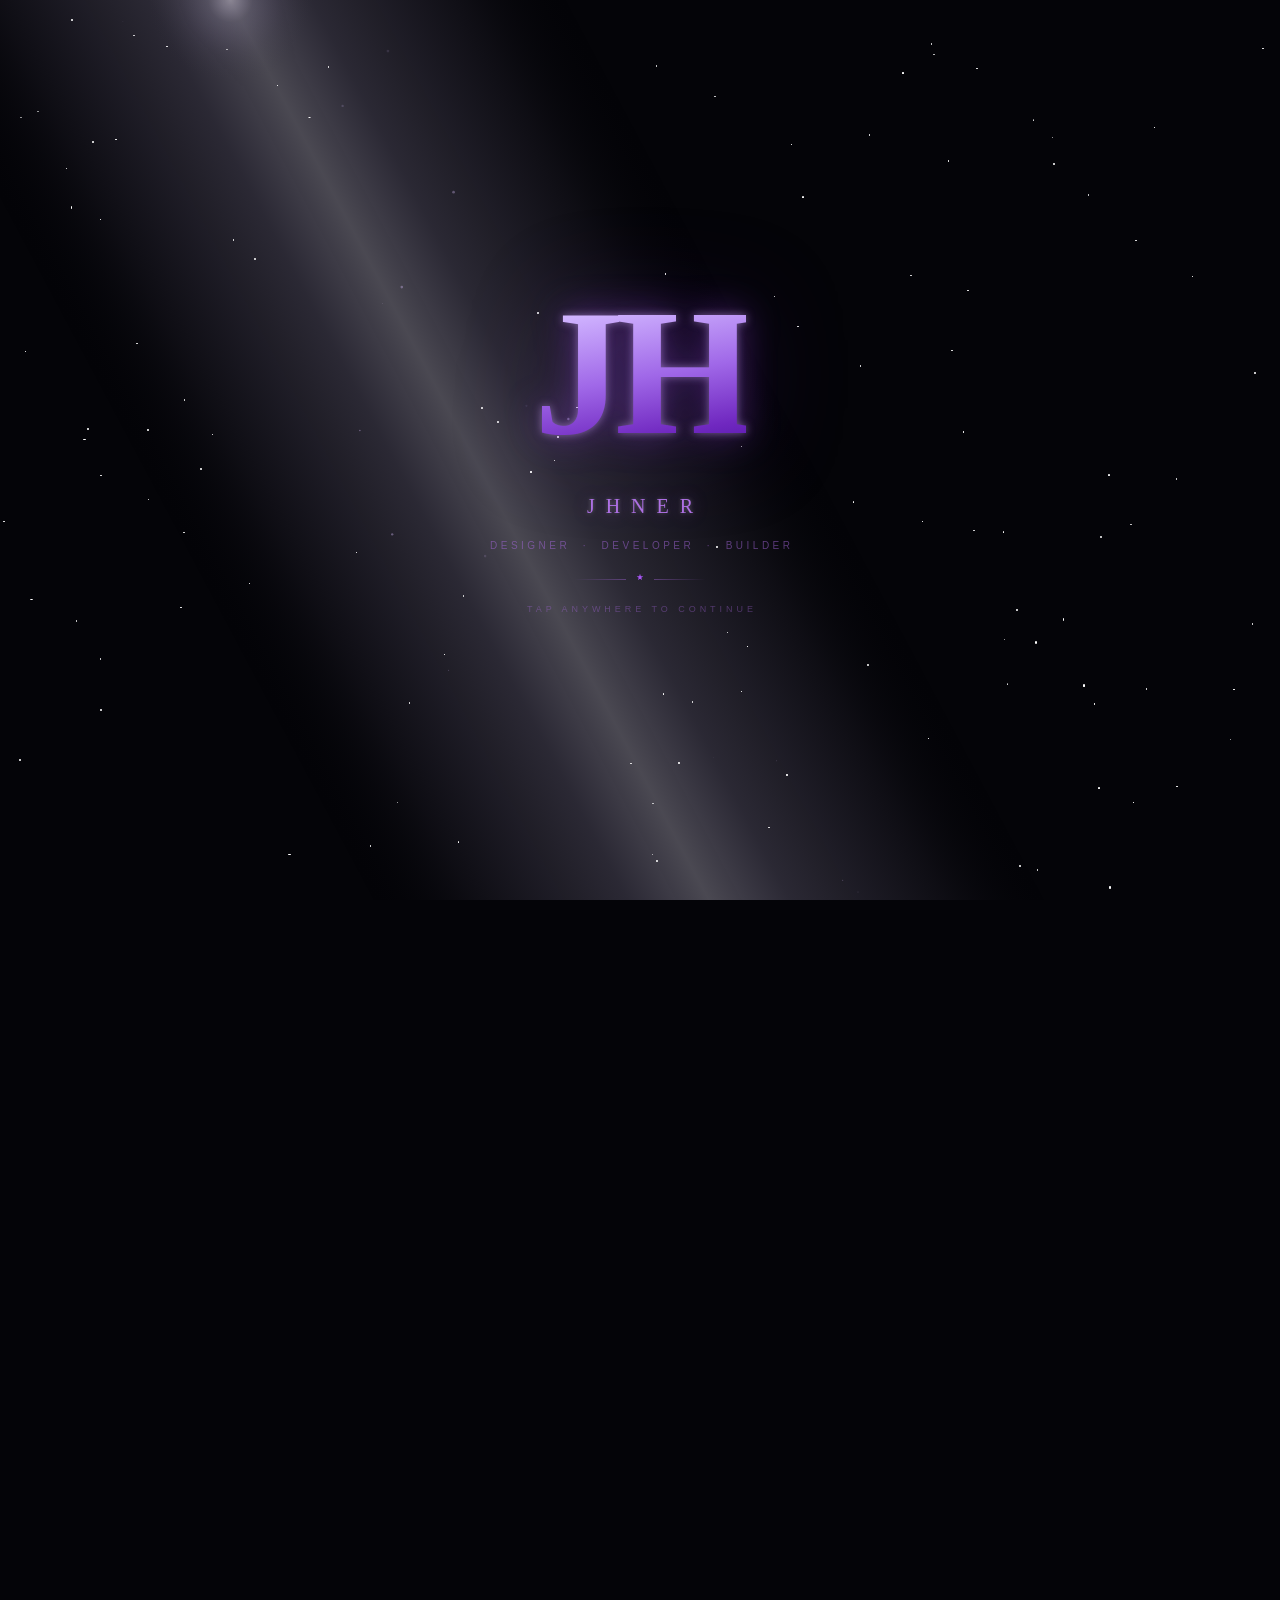
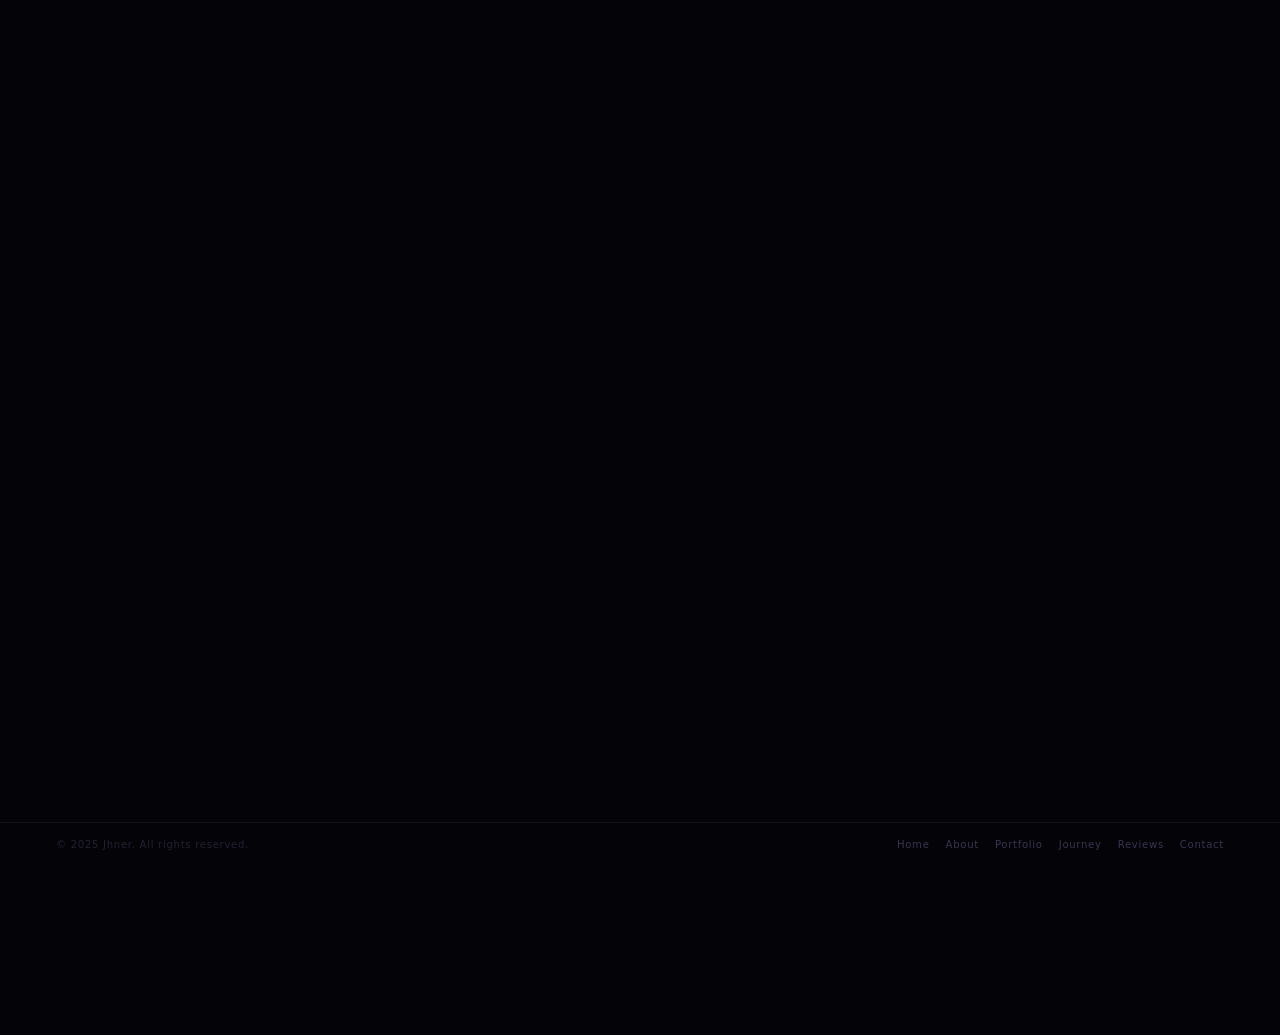
==== commit 3956fbe0: "Add files via upload" ====
--- a/index.html
+++ b/index.html
@@ -266,7 +266,7 @@
     </div>
     <div id="tab-certificate" class="tab-panel hidden">
       <div class="cert-grid" id="cert-grid">
-        <a href="#" class="cert-card" target="_blank" rel="noopener">
+        <div class="cert-card">
           <div class="cert-thumb protected-frame">
             <img src="./certificate/cert-1.jpg" alt="Responsive Web Design certificate" class="protected-img" loading="lazy" draggable="false" onerror="this.style.display='none';this.nextElementSibling.style.display='flex'"/>
             <div class="img-shield" aria-hidden="true"></div>
@@ -279,8 +279,8 @@
             <div class="cert-issuer">freeCodeCamp</div>
             <div class="cert-date">2025</div>
           </div>
-        </a>
-        <a href="#" class="cert-card" target="_blank" rel="noopener">
+        </div>
+        <div class="cert-card">
           <div class="cert-thumb protected-frame">
             <img src="./certificate/cert-2.jpg" alt="JavaScript Algorithms and Data Structures certificate" class="protected-img" loading="lazy" draggable="false" onerror="this.style.display='none';this.nextElementSibling.style.display='flex'"/>
             <div class="img-shield" aria-hidden="true"></div>
@@ -293,8 +293,8 @@
             <div class="cert-issuer">freeCodeCamp</div>
             <div class="cert-date">2025</div>
           </div>
-        </a>
-        <a href="#" class="cert-card" target="_blank" rel="noopener">
+        </div>
+        <div class="cert-card">
           <div class="cert-thumb protected-frame">
             <img src="./certificate/cert-3.jpg" alt="Front End Development Libraries certificate" class="protected-img" loading="lazy" draggable="false" onerror="this.style.display='none';this.nextElementSibling.style.display='flex'"/>
             <div class="img-shield" aria-hidden="true"></div>
@@ -307,8 +307,8 @@
             <div class="cert-issuer">freeCodeCamp</div>
             <div class="cert-date">2025</div>
           </div>
-        </a>
-        <a href="#" class="cert-card" target="_blank" rel="noopener">
+        </div>
+        <div class="cert-card">
           <div class="cert-thumb protected-frame">
             <img src="./certificate/cert-4.jpg" alt="Back End Development and APIs certificate" class="protected-img" loading="lazy" draggable="false" onerror="this.style.display='none';this.nextElementSibling.style.display='flex'"/>
             <div class="img-shield" aria-hidden="true"></div>
@@ -321,8 +321,8 @@
             <div class="cert-issuer">freeCodeCamp</div>
             <div class="cert-date">2025</div>
           </div>
-        </a>
-        <a href="#" class="cert-card" target="_blank" rel="noopener">
+        </div>
+        <div class="cert-card">
           <div class="cert-thumb protected-frame">
             <img src="./certificate/cert-5.jpg" alt="Foundational C# with Microsoft certificate" class="protected-img" loading="lazy" draggable="false" onerror="this.style.display='none';this.nextElementSibling.style.display='flex'"/>
             <div class="img-shield" aria-hidden="true"></div>
@@ -335,8 +335,8 @@
             <div class="cert-issuer">freeCodeCamp</div>
             <div class="cert-date">2025</div>
           </div>
-        </a>
-        <a href="#" class="cert-card" target="_blank" rel="noopener">
+        </div>
+        <div class="cert-card">
           <div class="cert-thumb protected-frame">
             <img src="./certificate/cert-6.jpg" alt="Quality Assurance certificate" class="protected-img" loading="lazy" draggable="false" onerror="this.style.display='none';this.nextElementSibling.style.display='flex'"/>
             <div class="img-shield" aria-hidden="true"></div>
@@ -349,7 +349,7 @@
             <div class="cert-issuer">freeCodeCamp</div>
             <div class="cert-date">2025</div>
           </div>
-        </a>
+        </div>
       </div>
     </div>
     <div id="tab-techstack" class="tab-panel hidden">
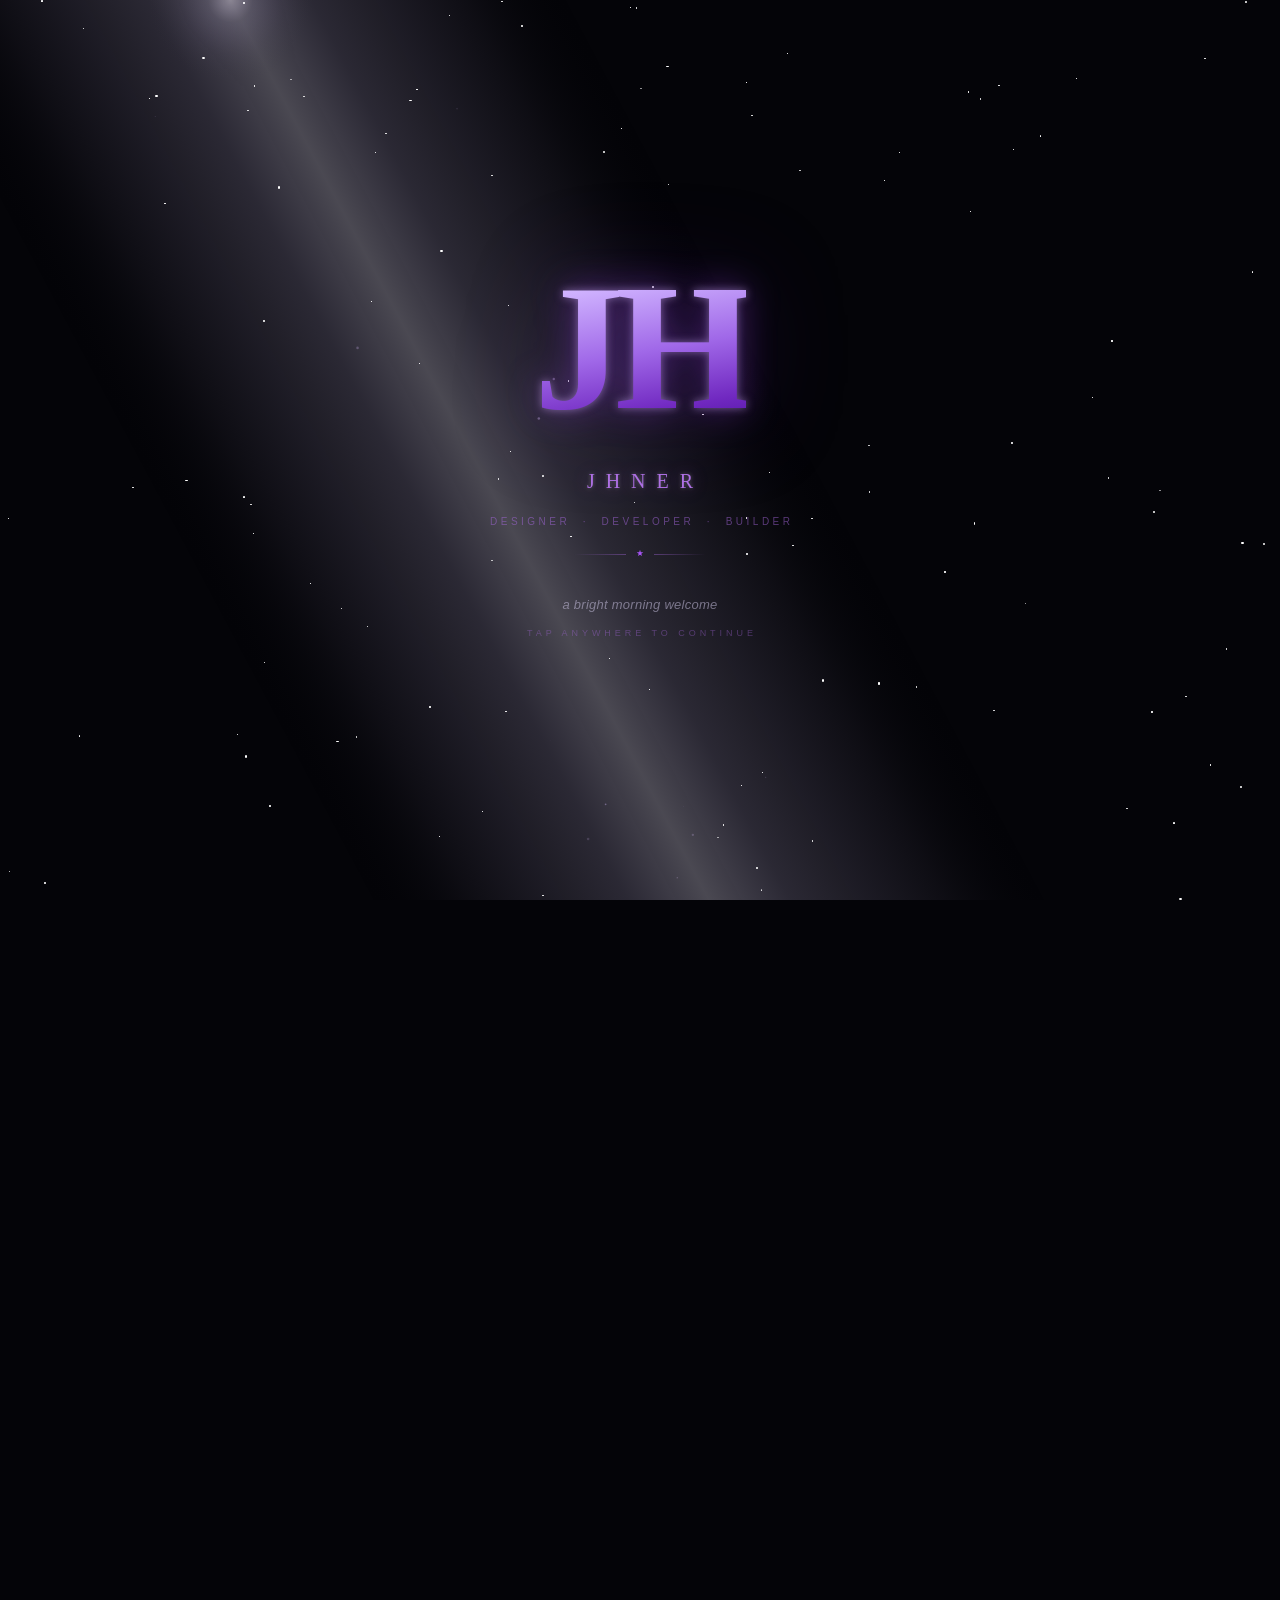
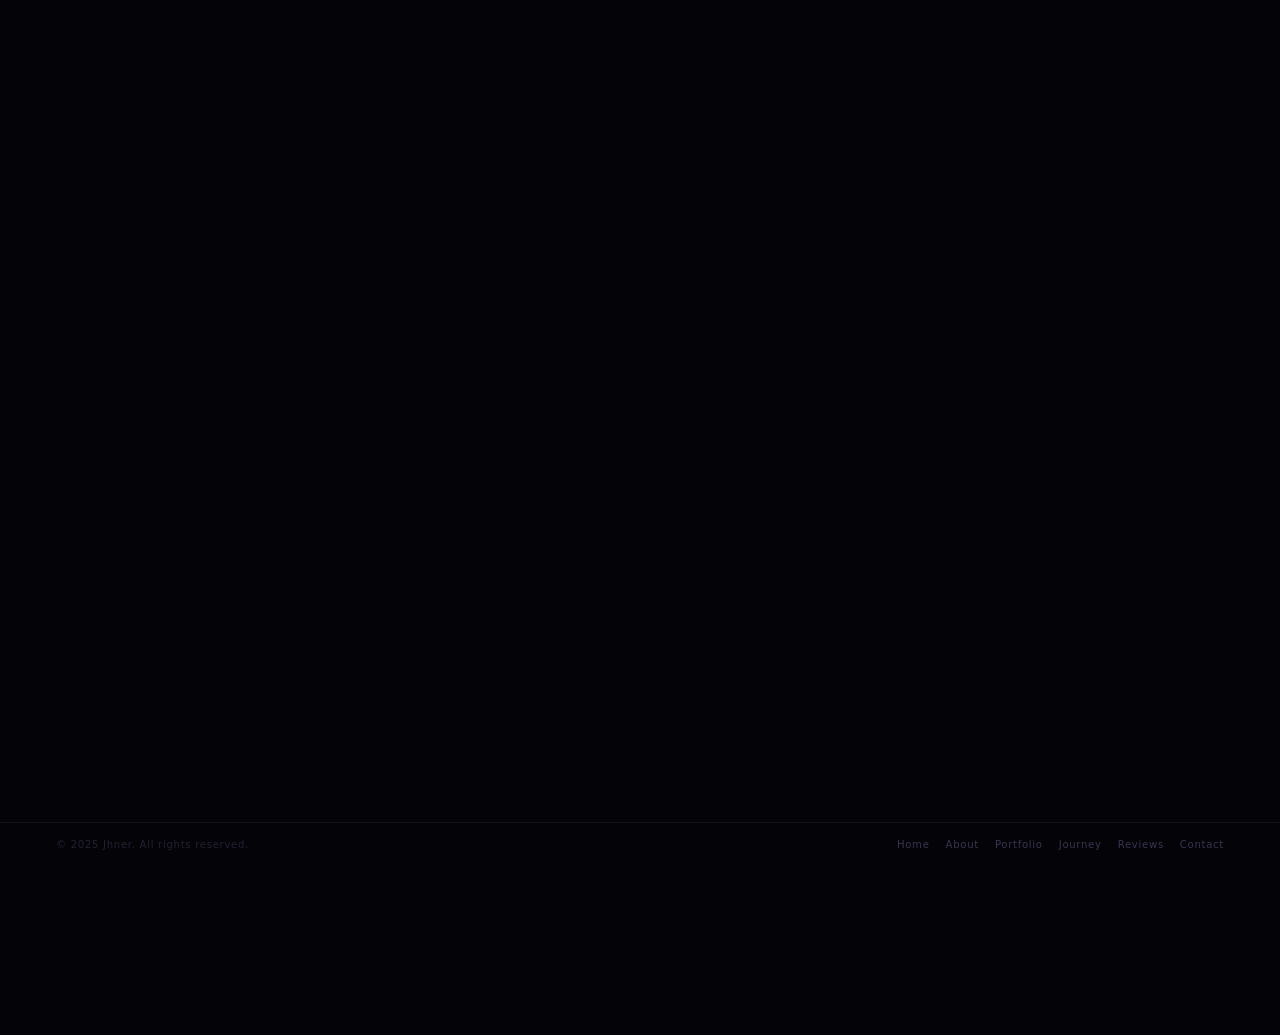
==== commit b823ea66: "Add files via upload" ====
--- a/index.html
+++ b/index.html
@@ -2,7 +2,7 @@
 <html lang="en">
 <head>
 <meta charset="UTF-8"/>
-<meta http-equiv="Content-Security-Policy" content="default-src 'self'; script-src 'self' 'unsafe-inline'; style-src 'self' 'unsafe-inline' https://fonts.googleapis.com; font-src https://fonts.gstatic.com; img-src 'self' data:; connect-src 'self' https://formspree.io; frame-ancestors 'none';"/>
+<meta http-equiv="Content-Security-Policy" content="default-src 'self'; script-src 'self' 'unsafe-inline'; style-src 'self' 'unsafe-inline' https://fonts.googleapis.com; font-src https://fonts.gstatic.com; img-src 'self' data:; connect-src 'self' https://formspree.io https://ipwho.is https://api.open-meteo.com; frame-ancestors 'none';"/>
 <meta name="viewport" content="width=device-width,initial-scale=1,viewport-fit=cover"/>
 <meta name="description" content="Jhner - Web Developer, Discord Bot Dev and Lua Scripter"/>
 <meta property="og:title" content="Jhner | Developer & Designer Portfolio"/>
@@ -39,6 +39,7 @@
       <span class="dstar"><svg width="8" height="8" viewBox="0 0 24 24" fill="currentColor"><path d="M12 2l2.4 7.4H22l-6.2 4.5 2.4 7.4L12 17l-6.2 4.3 2.4-7.4L2 9.4h7.6z"/></svg></span>
       <div class="dl r"></div>
     </div>
+    <div class="intro-greeting" id="intro-greeting"></div>
     <div class="intro-cta">tap anywhere to continue</div>
   </div>
 </div>
--- a/style.css
+++ b/style.css
@@ -41,6 +41,7 @@
 .dstar{font-size:0.5rem;color:#a855f7;animation:sp 3s ease-in-out infinite}
 @keyframes sp{0%,100%{opacity:0.4;text-shadow:0 0 5px #7c2fd4}50%{opacity:1;text-shadow:0 0 12px #7c2fd4,0 0 26px #5010a0}}
 .intro-cta{font-family:'Raleway',sans-serif;font-weight:200;font-size:clamp(7px,1.2vmin,9px);letter-spacing:0.44em;margin-left:0.44em;color:rgba(170,105,228,0.38);text-transform:uppercase;animation:fadeUp 1.5s var(--ease) 0.9s both,blink 3.5s ease-in-out 2.5s infinite}
+.intro-greeting{font-family:'DM Sans',sans-serif;font-weight:300;font-style:italic;font-size:clamp(11px,1.6vmin,13px);letter-spacing:0.02em;color:rgba(197,190,221,.55);text-align:center;margin-top:clamp(10px,2vw,16px);margin-bottom:clamp(6px,1.2vw,10px);min-height:1.4em;animation:fadeUp 1.5s var(--ease) 0.72s both}
 @keyframes blink{0%,100%{opacity:0.3}50%{opacity:0.75}}
 @keyframes fadeUp{from{opacity:0;transform:translateY(20px)}to{opacity:1;transform:translateY(0)}}
 
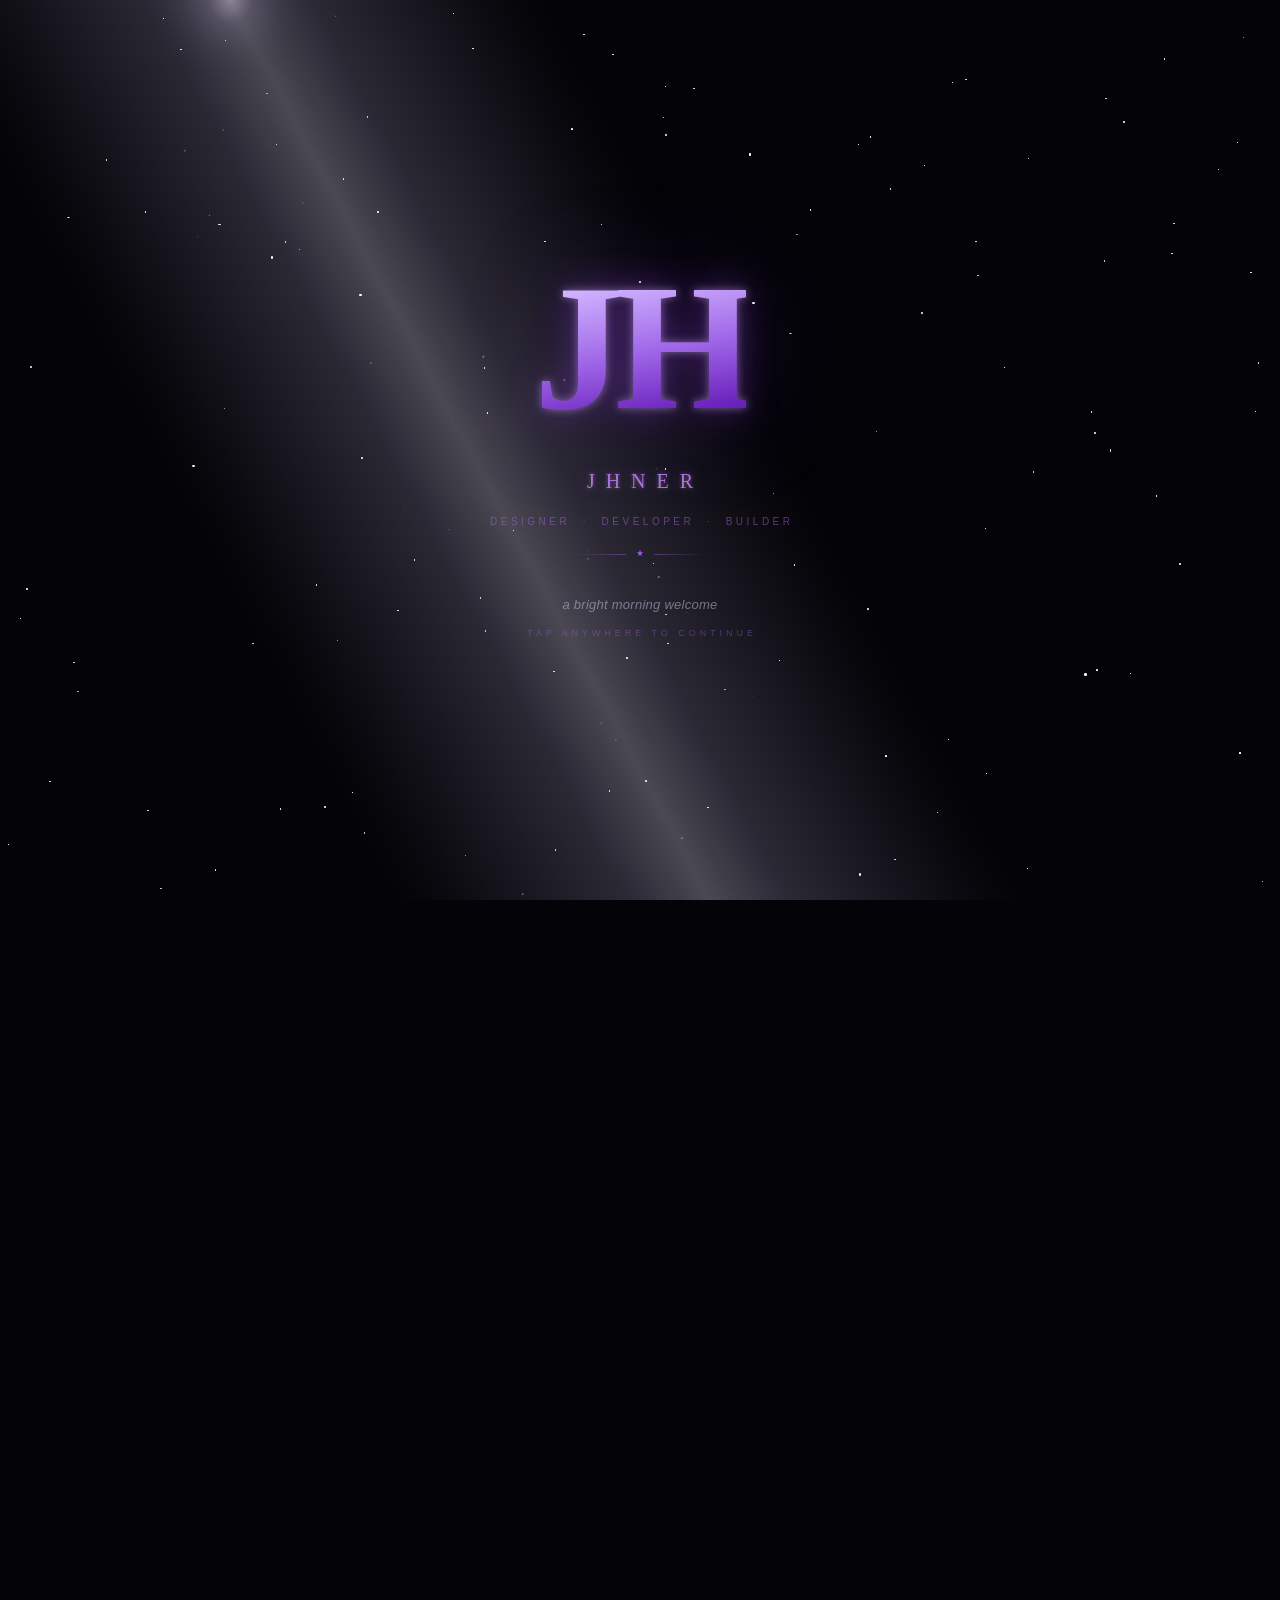
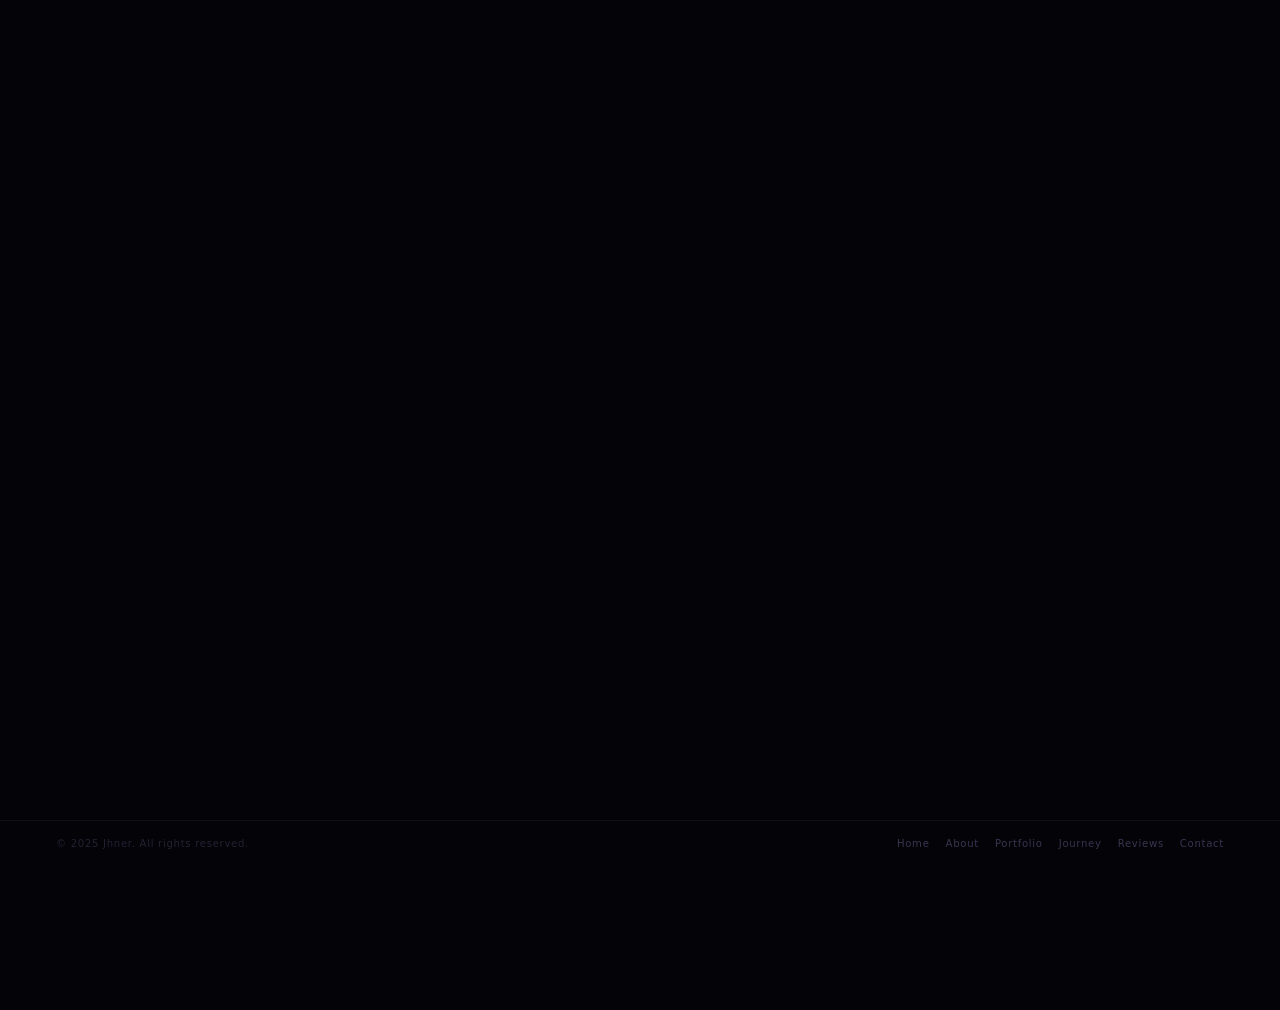
==== commit 66eddbd5: "Add files via upload" ====
--- a/index.html
+++ b/index.html
@@ -4,9 +4,9 @@
 <meta charset="UTF-8"/>
 <meta http-equiv="Content-Security-Policy" content="default-src 'self'; script-src 'self' 'unsafe-inline'; style-src 'self' 'unsafe-inline' https://fonts.googleapis.com; font-src https://fonts.gstatic.com; img-src 'self' data:; connect-src 'self' https://formspree.io https://ipwho.is https://api.open-meteo.com; frame-ancestors 'none';"/>
 <meta name="viewport" content="width=device-width,initial-scale=1,viewport-fit=cover"/>
-<meta name="description" content="Jhner - Web Developer, Discord Bot Dev and Lua Scripter"/>
+<meta name="description" content="Jhner - Web Developer, FiveM Client Developer and Roblox Client Developer"/>
 <meta property="og:title" content="Jhner | Developer & Designer Portfolio"/>
-<meta property="og:description" content="Jhner - Web Developer, Discord Bot Dev and Lua Scripter"/>
+<meta property="og:description" content="Jhner - Web Developer, FiveM Client Developer and Roblox Client Developer"/>
 <meta property="og:image" content="https://raw.githubusercontent.com/kielsvu/JH-Portfolio/main/images/preview.png"/>
 <meta property="og:url" content="https://jhner.is-a.dev"/>
 <meta property="og:type" content="website"/>
@@ -128,7 +128,7 @@
     <div class="hero-role r" id="hero-tag-el"><span class="tw-cur"></span></div>
     <div class="hero-greeting r d1">hey, welcome</div>
     <h1 class="hero-name r d2">I'm <span class="gr">Jhner.</span></h1>
-    <p class="hero-bio r d3">I build <em>websites</em> and <em>Discord bots</em>, plus dashboards, key systems and portfolios along the way. I also write <em>Roblox Lua scripts</em> when I'm not doing that.</p>
+    <p class="hero-bio r d3">I build <em>websites</em>, <em>FiveM clients</em> and <em>Roblox clients</em>, plus dashboards and key systems along the way. I occasionally build <em>Discord bots</em> too.</p>
     <div class="hero-stats r d4">
       <div class="stat-box"><div class="stat-num" data-target="15" data-suffix="+">0</div><div class="stat-lbl">Projects</div></div>
       <div class="stat-box"><div class="stat-num" data-target="1" data-suffix="yr">0</div><div class="stat-lbl">Experience</div></div>
@@ -161,8 +161,7 @@
     </div>
     <div class="about-body">
       <div class="about-txt r d3">
-        <p>I'm <strong>Jhner</strong>, a student freelancer who builds <strong>websites</strong> and <strong>Discord bots</strong>. That means landing pages, dashboards and bots with key systems and HWID verification.</p>
-        <p>I also write <strong>Lua scripts for Roblox</strong> like ESP, aimbot, pathfinding AI and HWID loaders. Whatever the project is, I make sure it works right and looks good.</p>
+        <p>I'm <strong>Jhner</strong>, a student developer with a year of hands-on experience building <strong>websites</strong>, <strong>FiveM clients</strong> and <strong>Roblox clients</strong>, plus the occasional Discord bot. My toolkit covers HTML, CSS, JavaScript, Lua, C# and many more. I focus on clean, working code and builds that hold up, not shortcuts that break later.</p>
       </div>
       <div class="info-cards r d4">
         <div class="info-card">
@@ -212,34 +211,40 @@
       <div class="svc-desc">Server-side logic, APIs, databases and authentication for sites that need to do more than just look good. I set up Firebase, Node.js or whatever fits the project and connect it cleanly to your frontend.</div>
       <div class="svc-dots"><div class="svc-dot"></div><div class="svc-dot"></div><div class="svc-dot"></div></div>
     </div>
-    <div class="svc-card r d4" style="border-left-color:rgba(190,80,255,.5)">
+    <div class="svc-card r d4" style="border-left-color:rgba(120,120,240,.5)">
+      <div class="svc-icon" style="color:rgba(120,120,240,1)"><svg viewBox="0 0 24 24" fill="none" stroke="currentColor" stroke-width="1.8"><circle cx="7" cy="17" r="2"/><circle cx="17" cy="17" r="2"/><path d="M5 17H3v-4l2-5h9l3 5h2a2 2 0 0 1 2 2v2h-2"/><path d="M9 17h6"/></svg></div>
+      <div class="svc-title">FiveM Client Development</div>
+      <div class="svc-desc">Custom FiveM clients built for real performance, clean menus, reliable feature sets and solid anti-detection. Built and tested properly, not thrown together.</div>
+      <div class="svc-dots"><div class="svc-dot"></div><div class="svc-dot"></div><div class="svc-dot"></div></div>
+    </div>
+    <div class="svc-card r d5" style="border-left-color:rgba(230,90,160,.5)">
+      <div class="svc-icon" style="color:rgba(230,90,160,1)"><svg viewBox="0 0 24 24" fill="none" stroke="currentColor" stroke-width="1.8"><circle cx="12" cy="12" r="10"/><polygon points="10 8 16 12 10 16 10 8"/></svg></div>
+      <div class="svc-title">Roblox Client Development</div>
+      <div class="svc-desc">Full Roblox clients like ESP, aimbot, pathfinding AI and HWID-protected loaders. Clean code with solid anti-detection. I know what I'm doing here.</div>
+      <div class="svc-dots"><div class="svc-dot"></div><div class="svc-dot"></div><div class="svc-dot"></div></div>
+    </div>
+    <div class="svc-card r d6" style="border-left-color:rgba(190,80,255,.5)">
       <div class="svc-icon" style="color:rgba(190,80,255,1)"><svg viewBox="0 0 24 24" fill="none" stroke="currentColor" stroke-width="1.8"><ellipse cx="12" cy="5" rx="8" ry="3"/><path d="M4 5v5c0 1.66 3.58 3 8 3s8-1.34 8-3V5"/><path d="M4 10v5c0 1.66 3.58 3 8 3s8-1.34 8-3v-5"/><path d="M4 15v4c0 1.66 3.58 3 8 3s8-1.34 8-3v-4"/></svg></div>
       <div class="svc-title">Database & API Integration</div>
       <div class="svc-desc">Firebase, REST APIs and real-time data syncing between your bot, dashboard and website. I structure it so everything talks to each other without breaking.</div>
       <div class="svc-dots"><div class="svc-dot"></div><div class="svc-dot"></div><div class="svc-dot"></div></div>
     </div>
-    <div class="svc-card r d5" style="border-left-color:rgba(60,205,195,.5)">
+    <div class="svc-card r d7" style="border-left-color:rgba(60,205,195,.5)">
       <div class="svc-icon" style="color:rgba(60,205,195,1)"><svg viewBox="0 0 24 24" fill="none" stroke="currentColor" stroke-width="1.8"><rect x="2" y="5" width="20" height="14" rx="2"/><path d="M2 10h20M6 15h4"/></svg></div>
       <div class="svc-title">Payment & Subscription Integration</div>
-      <div class="svc-desc">Stripe and PayPal setup for subscription tiers, one-time payments and automated billing. Connected directly to your Discord bot or dashboard so payments and access stay in sync.</div>
-      <div class="svc-dots"><div class="svc-dot"></div><div class="svc-dot"></div><div class="svc-dot"></div></div>
-    </div>
-    <div class="svc-card r d6" style="border-left-color:rgba(220,100,80,.5)">
+      <div class="svc-desc">Stripe and PayPal setup for subscription tiers, one-time payments and automated billing. Connected directly to your dashboard so payments and access stay in sync.</div>
+      <div class="svc-dots"><div class="svc-dot"></div><div class="svc-dot"></div><div class="svc-dot"></div></div>
+    </div>
+    <div class="svc-card r d8" style="border-left-color:rgba(220,160,50,.5)">
+      <div class="svc-icon" style="color:rgba(220,160,50,1)"><svg viewBox="0 0 24 24" fill="none" stroke="currentColor" stroke-width="1.8"><path d="M21 2l-2 2m-7.61 7.61a5.5 5.5 0 1 1-7.778 7.778 5.5 5.5 0 0 1 7.777-7.777zm0 0L15.5 7.5m0 0l3 3L22 7l-3-3m-3.5 3.5L19 4"/></svg></div>
+      <div class="svc-title">Key & License Systems</div>
+      <div class="svc-desc">Key generation, HWID binding, expiry, tiers and revocation. Everything synced between your client, bot or panel in real time.</div>
+      <div class="svc-dots"><div class="svc-dot"></div><div class="svc-dot"></div><div class="svc-dot"></div></div>
+    </div>
+    <div class="svc-card r d9" style="border-left-color:rgba(220,100,80,.5)">
       <div class="svc-icon" style="color:rgba(220,100,80,1)"><svg viewBox="0 0 24 24" fill="none" stroke="currentColor" stroke-width="1.8"><path d="M20.317 4.37a19.791 19.791 0 0 0-4.885-1.515.074.074 0 0 0-.079.037c-.21.375-.444.864-.608 1.25a18.27 18.27 0 0 0-5.487 0 12.64 12.64 0 0 0-.617-1.25.077.077 0 0 0-.079-.037A19.736 19.736 0 0 0 3.677 4.37a.07.07 0 0 0-.032.027C.533 9.046-.32 13.58.099 18.057c.003.012.01.024.023.031a19.9 19.9 0 0 0 5.993 3.03.078.078 0 0 0 .084-.028 14.09 14.09 0 0 0 1.226-1.994.076.076 0 0 0-.041-.106 13.107 13.107 0 0 1-1.872-.892.077.077 0 0 1-.008-.128 10.2 10.2 0 0 0 .372-.292.074.074 0 0 1 .077-.01c3.928 1.793 8.18 1.793 12.062 0a.074.074 0 0 1 .078.01c.12.098.246.198.373.292a.077.077 0 0 1-.006.127 12.299 12.299 0 0 1-1.873.892.077.077 0 0 0-.041.107c.36.698.772 1.362 1.225 1.993a.076.076 0 0 0 .084.028 19.839 19.839 0 0 0 6.002-3.03.077.077 0 0 0 .032-.054c.5-5.177-.838-9.674-3.549-13.66a.061.061 0 0 0-.031-.03z"/></svg></div>
       <div class="svc-title">Discord Bot Development</div>
-      <div class="svc-desc">Bots that actually do things. Slash commands, HWID verification, subscription tiers, Firebase sync and auto-delivery, all built on Discord.js v14 and set up properly from the start.</div>
-      <div class="svc-dots"><div class="svc-dot"></div><div class="svc-dot"></div><div class="svc-dot"></div></div>
-    </div>
-    <div class="svc-card r d7" style="border-left-color:rgba(220,160,50,.5)">
-      <div class="svc-icon" style="color:rgba(220,160,50,1)"><svg viewBox="0 0 24 24" fill="none" stroke="currentColor" stroke-width="1.8"><path d="M21 2l-2 2m-7.61 7.61a5.5 5.5 0 1 1-7.778 7.778 5.5 5.5 0 0 1 7.777-7.777zm0 0L15.5 7.5m0 0l3 3L22 7l-3-3m-3.5 3.5L19 4"/></svg></div>
-      <div class="svc-title">Key & License Systems</div>
-      <div class="svc-desc">Key generation, HWID binding, expiry, tiers and revocation. Everything synced between the bot and your panel in real time.</div>
-      <div class="svc-dots"><div class="svc-dot"></div><div class="svc-dot"></div><div class="svc-dot"></div></div>
-    </div>
-    <div class="svc-card r d8" style="border-left-color:rgba(230,90,160,.5)">
-      <div class="svc-icon" style="color:rgba(230,90,160,1)"><svg viewBox="0 0 24 24" fill="none" stroke="currentColor" stroke-width="1.8"><circle cx="12" cy="12" r="10"/><polygon points="10 8 16 12 10 16 10 8"/></svg></div>
-      <div class="svc-title">Roblox Script Development</div>
-      <div class="svc-desc">Custom Roblox scripts like ESP, aimbot, pathfinding AI and HWID-protected loaders. Clean code with solid anti-detection. I know what I'm doing here.</div>
+      <div class="svc-desc">Occasional Discord bot builds. Slash commands, HWID verification, subscription tiers, Firebase sync and auto-delivery, built on Discord.js v14 when a project calls for it.</div>
       <div class="svc-dots"><div class="svc-dot"></div><div class="svc-dot"></div><div class="svc-dot"></div></div>
     </div>
   </div>
@@ -397,7 +402,7 @@
       <div class="tl-dot"></div>
       <div class="tl-year">Jan 2026 to Present</div>
       <div class="tl-title">Freelance Developer</div>
-      <div class="tl-desc">Taking commissions full time now. Building portfolios, landing pages, Discord bots and key systems for clients. I handle everything myself, from design and code to getting it deployed.</div>
+      <div class="tl-desc">Taking commissions full time now. Building portfolios, landing pages, FiveM clients, Roblox clients and key systems for clients. I handle everything myself, from design and code to getting it deployed.</div>
       <div class="tl-badge"><svg width="10" height="10" viewBox="0 0 24 24" fill="none" stroke="currentColor" stroke-width="2.5"><circle cx="12" cy="12" r="10"/><polyline points="12 6 12 12 16 14"/></svg> Active</div>
     </div>
     <div class="tl-item r d3">
--- a/style.css
+++ b/style.css
@@ -133,7 +133,7 @@
 
 .r{opacity:0;transition:opacity .65s ease,transform .65s var(--ease)}
 .r.v{opacity:1;transform:none}
-.d1{transition-delay:.06s}.d2{transition-delay:.13s}.d3{transition-delay:.20s}.d4{transition-delay:.27s}.d5{transition-delay:.34s}.d6{transition-delay:.41s}.d7{transition-delay:.48s}.d8{transition-delay:.55s}
+.d1{transition-delay:.06s}.d2{transition-delay:.13s}.d3{transition-delay:.20s}.d4{transition-delay:.27s}.d5{transition-delay:.34s}.d6{transition-delay:.41s}.d7{transition-delay:.48s}.d8{transition-delay:.55s}.d9{transition-delay:.62s}
 
 /* ── HERO  -  more asymmetric, less centered-template feel ── */
 #home{min-height:100vh;min-height:100svh;display:flex;align-items:center;justify-content:flex-start;padding:clamp(4rem,10vw,5.5rem) clamp(1.1rem,5vw,3.5rem) clamp(2.5rem,6vw,3.5rem);position:relative;overflow:hidden}
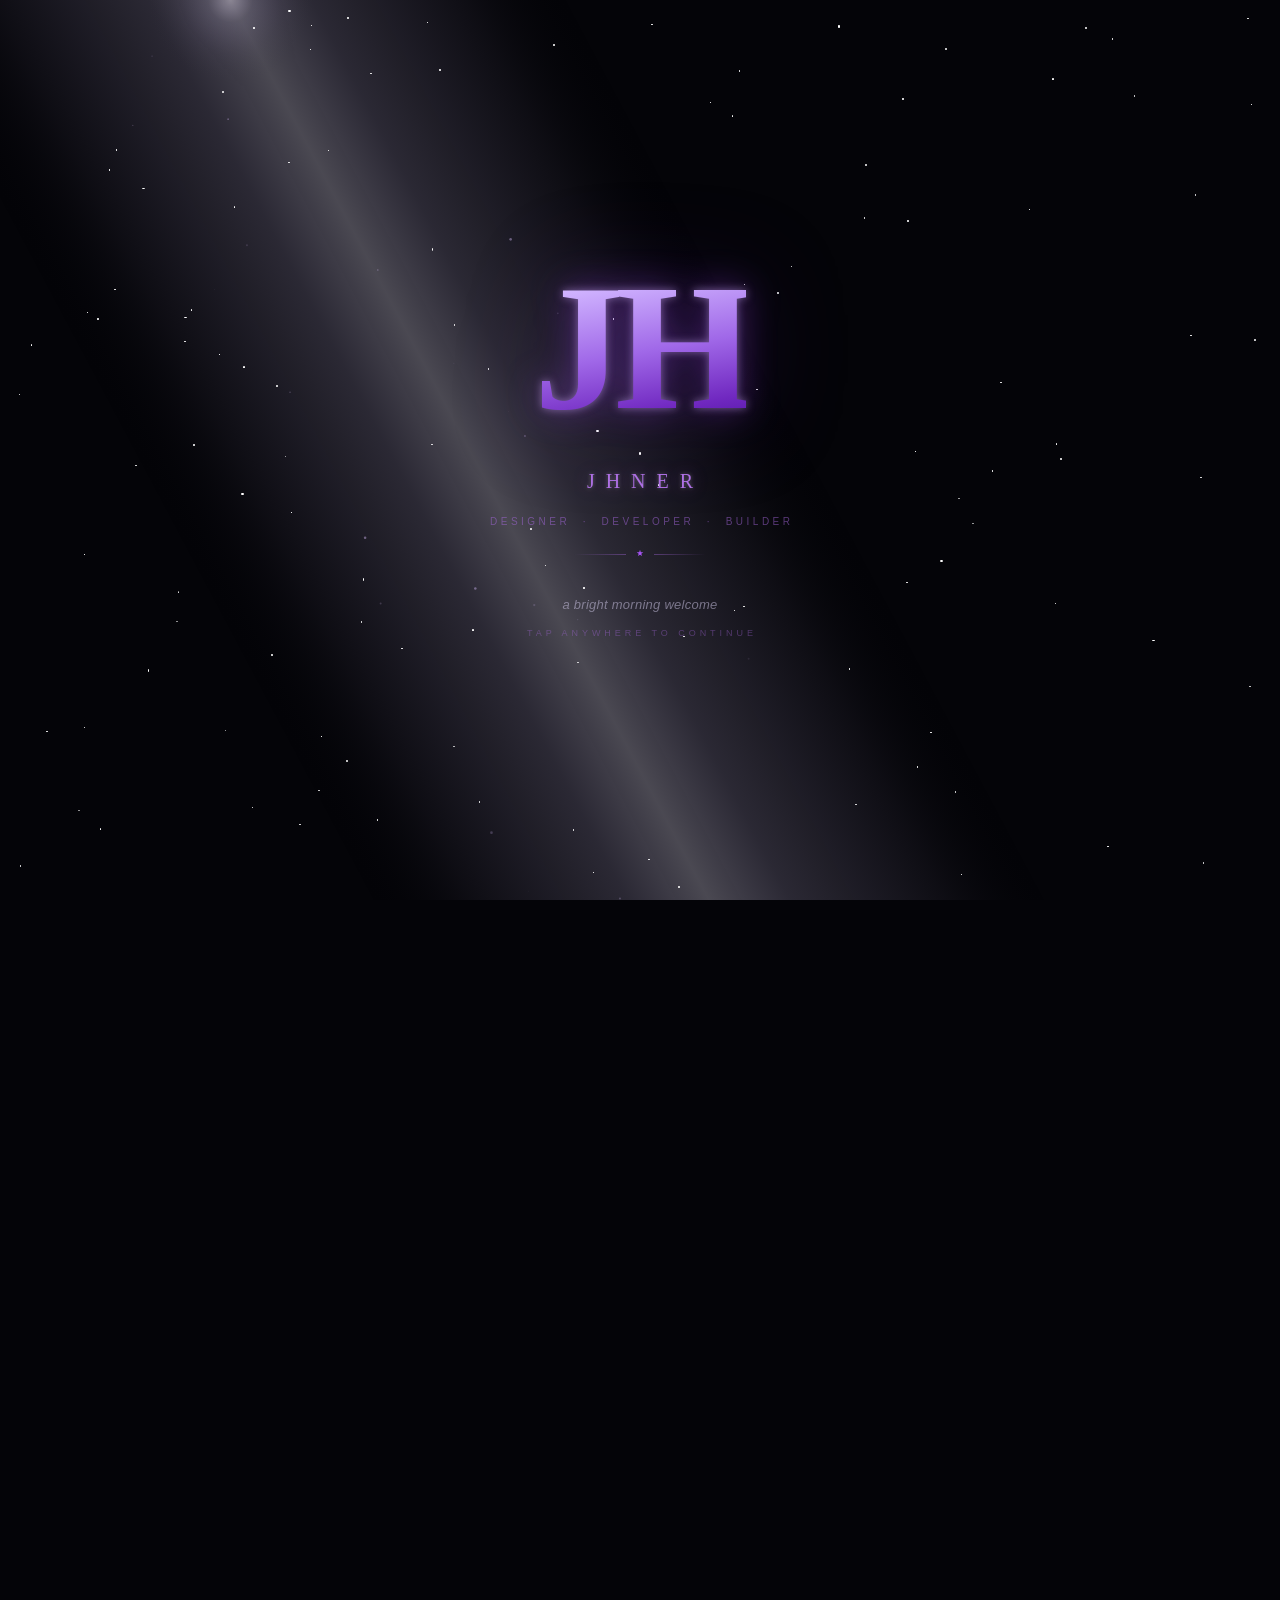
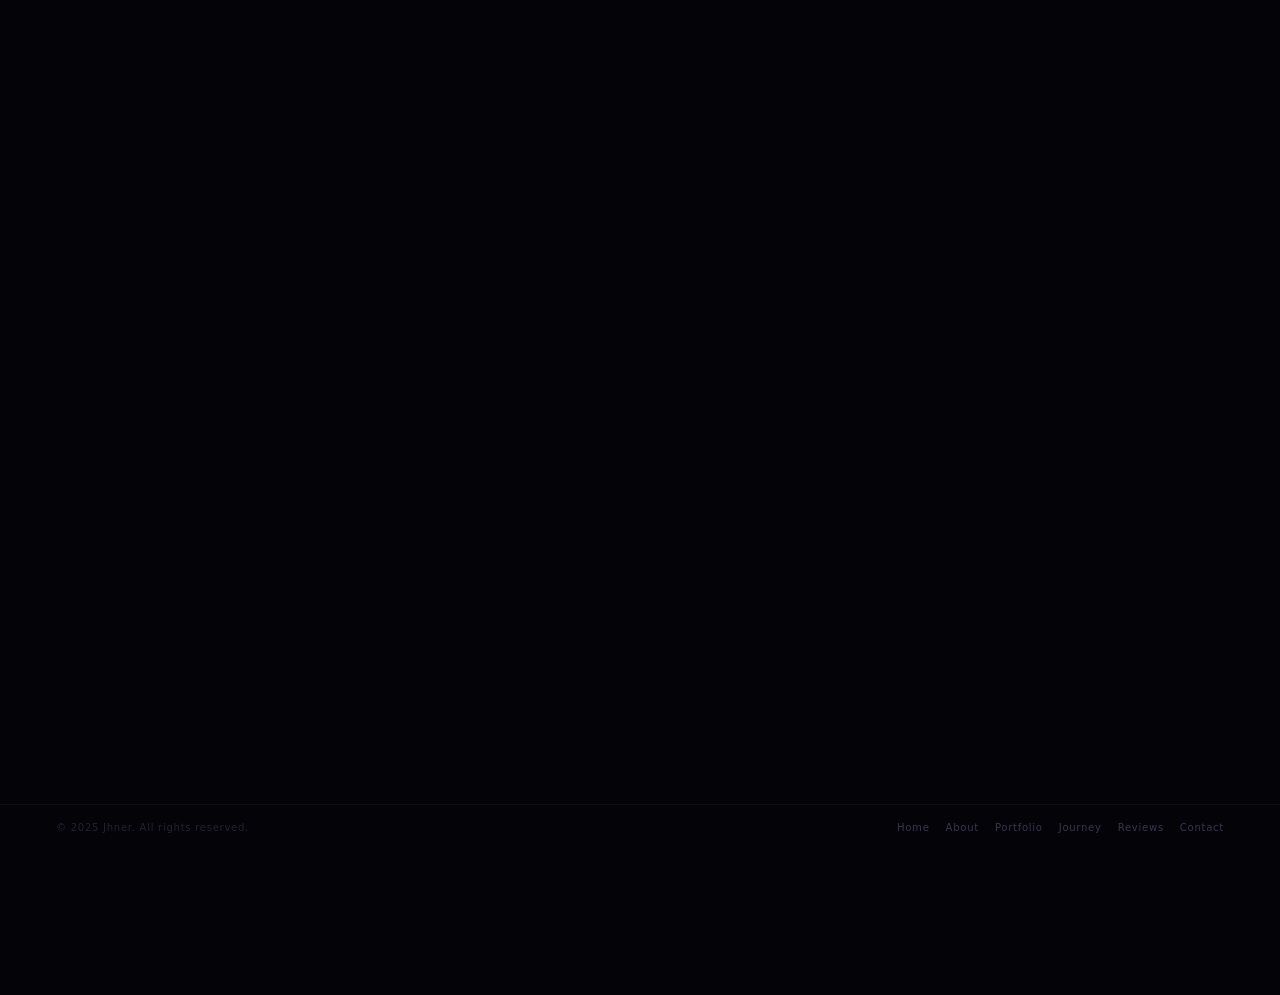
==== commit 24218f8a: "Add files via upload" ====
--- a/index.html
+++ b/index.html
@@ -4,9 +4,9 @@
 <meta charset="UTF-8"/>
 <meta http-equiv="Content-Security-Policy" content="default-src 'self'; script-src 'self' 'unsafe-inline'; style-src 'self' 'unsafe-inline' https://fonts.googleapis.com; font-src https://fonts.gstatic.com; img-src 'self' data:; connect-src 'self' https://formspree.io https://ipwho.is https://api.open-meteo.com; frame-ancestors 'none';"/>
 <meta name="viewport" content="width=device-width,initial-scale=1,viewport-fit=cover"/>
-<meta name="description" content="Jhner - Web Developer, FiveM Client Developer and Roblox Client Developer"/>
+<meta name="description" content="Jhner - Web Developer and Multi-Platform Game Client Developer"/>
 <meta property="og:title" content="Jhner | Developer & Designer Portfolio"/>
-<meta property="og:description" content="Jhner - Web Developer, FiveM Client Developer and Roblox Client Developer"/>
+<meta property="og:description" content="Jhner - Web Developer and Multi-Platform Game Client Developer"/>
 <meta property="og:image" content="https://raw.githubusercontent.com/kielsvu/JH-Portfolio/main/images/preview.png"/>
 <meta property="og:url" content="https://jhner.is-a.dev"/>
 <meta property="og:type" content="website"/>
@@ -128,7 +128,7 @@
     <div class="hero-role r" id="hero-tag-el"><span class="tw-cur"></span></div>
     <div class="hero-greeting r d1">hey, welcome</div>
     <h1 class="hero-name r d2">I'm <span class="gr">Jhner.</span></h1>
-    <p class="hero-bio r d3">I build <em>websites</em>, <em>FiveM clients</em> and <em>Roblox clients</em>, plus dashboards and key systems along the way. I occasionally build <em>Discord bots</em> too.</p>
+    <p class="hero-bio r d3">I build <em>websites</em> and <em>game clients</em> across <em>FiveM</em>, <em>Roblox</em>, <em>CS2</em> and <em>Call of Duty Mobile</em>, plus dashboards and key systems along the way. I occasionally build <em>Discord bots</em> too.</p>
     <div class="hero-stats r d4">
       <div class="stat-box"><div class="stat-num" data-target="15" data-suffix="+">0</div><div class="stat-lbl">Projects</div></div>
       <div class="stat-box"><div class="stat-num" data-target="1" data-suffix="yr">0</div><div class="stat-lbl">Experience</div></div>
@@ -161,7 +161,7 @@
     </div>
     <div class="about-body">
       <div class="about-txt r d3">
-        <p>I'm <strong>Jhner</strong>, a student developer with a year of hands-on experience building <strong>websites</strong>, <strong>FiveM clients</strong> and <strong>Roblox clients</strong>, plus the occasional Discord bot. My toolkit covers HTML, CSS, JavaScript, Lua, C# and many more. I focus on clean, working code and builds that hold up, not shortcuts that break later.</p>
+        <p>I'm <strong>Jhner</strong>, a student developer with a year of hands-on experience building <strong>websites</strong> and <strong>game clients</strong> across <strong>FiveM</strong>, <strong>Roblox</strong>, <strong>CS2</strong> and <strong>Call of Duty Mobile</strong>, plus the occasional Discord bot. My toolkit covers HTML, CSS, JavaScript, Lua, C# and many more. I focus on clean, working code and builds that hold up, not shortcuts that break later.</p>
       </div>
       <div class="info-cards r d4">
         <div class="info-card">
@@ -198,57 +198,87 @@
     <div class="sec-label r">stuff I do</div>
     <h2 class="sec-title r d1">Services</h2>
   </div>
-  <div class="svc-grid">
-    <div class="svc-card r d2" style="border-left-color:rgba(75,140,255,.5)">
-      <div class="svc-icon" style="color:rgba(75,140,255,1)"><svg viewBox="0 0 24 24" fill="none" stroke="currentColor" stroke-width="1.8"><rect x="2" y="3" width="20" height="14" rx="2"/><path d="M8 21h8M12 17v4"/></svg></div>
-      <div class="svc-title">Frontend Development</div>
-      <div class="svc-desc">Portfolios, landing pages and dashboards built with clean HTML, CSS and JS. I handle everything from design to deployment on GitHub Pages or wherever you need it.</div>
-      <div class="svc-dots"><div class="svc-dot"></div><div class="svc-dot"></div><div class="svc-dot"></div></div>
-    </div>
-    <div class="svc-card r d3" style="border-left-color:rgba(80,210,120,.5)">
-      <div class="svc-icon" style="color:rgba(80,210,120,1)"><svg viewBox="0 0 24 24" fill="none" stroke="currentColor" stroke-width="1.8"><ellipse cx="12" cy="5" rx="9" ry="3"/><path d="M3 5v6c0 1.66 4.03 3 9 3s9-1.34 9-3V5"/><path d="M3 11v6c0 1.66 4.03 3 9 3s9-1.34 9-3v-6"/></svg></div>
-      <div class="svc-title">Backend Development</div>
-      <div class="svc-desc">Server-side logic, APIs, databases and authentication for sites that need to do more than just look good. I set up Firebase, Node.js or whatever fits the project and connect it cleanly to your frontend.</div>
-      <div class="svc-dots"><div class="svc-dot"></div><div class="svc-dot"></div><div class="svc-dot"></div></div>
-    </div>
-    <div class="svc-card r d4" style="border-left-color:rgba(120,120,240,.5)">
-      <div class="svc-icon" style="color:rgba(120,120,240,1)"><svg viewBox="0 0 24 24" fill="none" stroke="currentColor" stroke-width="1.8"><circle cx="7" cy="17" r="2"/><circle cx="17" cy="17" r="2"/><path d="M5 17H3v-4l2-5h9l3 5h2a2 2 0 0 1 2 2v2h-2"/><path d="M9 17h6"/></svg></div>
-      <div class="svc-title">FiveM Client Development</div>
-      <div class="svc-desc">Custom FiveM clients built for real performance, clean menus, reliable feature sets and solid anti-detection. Built and tested properly, not thrown together.</div>
-      <div class="svc-dots"><div class="svc-dot"></div><div class="svc-dot"></div><div class="svc-dot"></div></div>
-    </div>
-    <div class="svc-card r d5" style="border-left-color:rgba(230,90,160,.5)">
-      <div class="svc-icon" style="color:rgba(230,90,160,1)"><svg viewBox="0 0 24 24" fill="none" stroke="currentColor" stroke-width="1.8"><circle cx="12" cy="12" r="10"/><polygon points="10 8 16 12 10 16 10 8"/></svg></div>
-      <div class="svc-title">Roblox Client Development</div>
-      <div class="svc-desc">Full Roblox clients like ESP, aimbot, pathfinding AI and HWID-protected loaders. Clean code with solid anti-detection. I know what I'm doing here.</div>
-      <div class="svc-dots"><div class="svc-dot"></div><div class="svc-dot"></div><div class="svc-dot"></div></div>
-    </div>
-    <div class="svc-card r d6" style="border-left-color:rgba(190,80,255,.5)">
-      <div class="svc-icon" style="color:rgba(190,80,255,1)"><svg viewBox="0 0 24 24" fill="none" stroke="currentColor" stroke-width="1.8"><ellipse cx="12" cy="5" rx="8" ry="3"/><path d="M4 5v5c0 1.66 3.58 3 8 3s8-1.34 8-3V5"/><path d="M4 10v5c0 1.66 3.58 3 8 3s8-1.34 8-3v-5"/><path d="M4 15v4c0 1.66 3.58 3 8 3s8-1.34 8-3v-4"/></svg></div>
-      <div class="svc-title">Database & API Integration</div>
-      <div class="svc-desc">Firebase, REST APIs and real-time data syncing between your bot, dashboard and website. I structure it so everything talks to each other without breaking.</div>
-      <div class="svc-dots"><div class="svc-dot"></div><div class="svc-dot"></div><div class="svc-dot"></div></div>
-    </div>
-    <div class="svc-card r d7" style="border-left-color:rgba(60,205,195,.5)">
-      <div class="svc-icon" style="color:rgba(60,205,195,1)"><svg viewBox="0 0 24 24" fill="none" stroke="currentColor" stroke-width="1.8"><rect x="2" y="5" width="20" height="14" rx="2"/><path d="M2 10h20M6 15h4"/></svg></div>
-      <div class="svc-title">Payment & Subscription Integration</div>
-      <div class="svc-desc">Stripe and PayPal setup for subscription tiers, one-time payments and automated billing. Connected directly to your dashboard so payments and access stay in sync.</div>
-      <div class="svc-dots"><div class="svc-dot"></div><div class="svc-dot"></div><div class="svc-dot"></div></div>
-    </div>
-    <div class="svc-card r d8" style="border-left-color:rgba(220,160,50,.5)">
-      <div class="svc-icon" style="color:rgba(220,160,50,1)"><svg viewBox="0 0 24 24" fill="none" stroke="currentColor" stroke-width="1.8"><path d="M21 2l-2 2m-7.61 7.61a5.5 5.5 0 1 1-7.778 7.778 5.5 5.5 0 0 1 7.777-7.777zm0 0L15.5 7.5m0 0l3 3L22 7l-3-3m-3.5 3.5L19 4"/></svg></div>
-      <div class="svc-title">Key & License Systems</div>
-      <div class="svc-desc">Key generation, HWID binding, expiry, tiers and revocation. Everything synced between your client, bot or panel in real time.</div>
-      <div class="svc-dots"><div class="svc-dot"></div><div class="svc-dot"></div><div class="svc-dot"></div></div>
-    </div>
-    <div class="svc-card r d9" style="border-left-color:rgba(220,100,80,.5)">
-      <div class="svc-icon" style="color:rgba(220,100,80,1)"><svg viewBox="0 0 24 24" fill="none" stroke="currentColor" stroke-width="1.8"><path d="M20.317 4.37a19.791 19.791 0 0 0-4.885-1.515.074.074 0 0 0-.079.037c-.21.375-.444.864-.608 1.25a18.27 18.27 0 0 0-5.487 0 12.64 12.64 0 0 0-.617-1.25.077.077 0 0 0-.079-.037A19.736 19.736 0 0 0 3.677 4.37a.07.07 0 0 0-.032.027C.533 9.046-.32 13.58.099 18.057c.003.012.01.024.023.031a19.9 19.9 0 0 0 5.993 3.03.078.078 0 0 0 .084-.028 14.09 14.09 0 0 0 1.226-1.994.076.076 0 0 0-.041-.106 13.107 13.107 0 0 1-1.872-.892.077.077 0 0 1-.008-.128 10.2 10.2 0 0 0 .372-.292.074.074 0 0 1 .077-.01c3.928 1.793 8.18 1.793 12.062 0a.074.074 0 0 1 .078.01c.12.098.246.198.373.292a.077.077 0 0 1-.006.127 12.299 12.299 0 0 1-1.873.892.077.077 0 0 0-.041.107c.36.698.772 1.362 1.225 1.993a.076.076 0 0 0 .084.028 19.839 19.839 0 0 0 6.002-3.03.077.077 0 0 0 .032-.054c.5-5.177-.838-9.674-3.549-13.66a.061.061 0 0 0-.031-.03z"/></svg></div>
-      <div class="svc-title">Discord Bot Development</div>
-      <div class="svc-desc">Occasional Discord bot builds. Slash commands, HWID verification, subscription tiers, Firebase sync and auto-delivery, built on Discord.js v14 when a project calls for it.</div>
-      <div class="svc-dots"><div class="svc-dot"></div><div class="svc-dot"></div><div class="svc-dot"></div></div>
-    </div>
-  </div>
-</section>
+  <div class="svc-pager">
+    <div class="svc-page" data-page="0">
+      <div class="svc-grid">
+        <div class="svc-card r d2" style="border-left-color:rgba(75,140,255,.5)">
+          <div class="svc-icon" style="color:rgba(75,140,255,1)"><svg viewBox="0 0 24 24" fill="none" stroke="currentColor" stroke-width="1.8"><rect x="2" y="3" width="20" height="14" rx="2"/><path d="M8 21h8M12 17v4"/></svg></div>
+          <div class="svc-title">Frontend Development</div>
+          <div class="svc-desc">Portfolios, landing pages and dashboards built with clean HTML, CSS and JS. I handle everything from design to deployment on GitHub Pages or wherever you need it.</div>
+          <div class="svc-dots"><div class="svc-dot"></div><div class="svc-dot"></div><div class="svc-dot"></div></div>
+        </div>
+        <div class="svc-card r d3" style="border-left-color:rgba(80,210,120,.5)">
+          <div class="svc-icon" style="color:rgba(80,210,120,1)"><svg viewBox="0 0 24 24" fill="none" stroke="currentColor" stroke-width="1.8"><ellipse cx="12" cy="5" rx="9" ry="3"/><path d="M3 5v6c0 1.66 4.03 3 9 3s9-1.34 9-3V5"/><path d="M3 11v6c0 1.66 4.03 3 9 3s9-1.34 9-3v-6"/></svg></div>
+          <div class="svc-title">Backend Development</div>
+          <div class="svc-desc">Server-side logic, APIs, databases and authentication for sites that need to do more than just look good. I set up Firebase, Node.js or whatever fits the project and connect it cleanly to your frontend.</div>
+          <div class="svc-dots"><div class="svc-dot"></div><div class="svc-dot"></div><div class="svc-dot"></div></div>
+        </div>
+        <div class="svc-card r d4" style="border-left-color:rgba(120,120,240,.5)">
+          <div class="svc-icon" style="color:rgba(120,120,240,1)"><svg viewBox="0 0 24 24" fill="none" stroke="currentColor" stroke-width="1.8"><circle cx="7" cy="17" r="2"/><circle cx="17" cy="17" r="2"/><path d="M5 17H3v-4l2-5h9l3 5h2a2 2 0 0 1 2 2v2h-2"/><path d="M9 17h6"/></svg></div>
+          <div class="svc-title">FiveM Client Development</div>
+          <div class="svc-desc">Custom FiveM clients built for real performance, clean menus, reliable feature sets and solid anti-detection. Built and tested properly, not thrown together.</div>
+          <div class="svc-dots"><div class="svc-dot"></div><div class="svc-dot"></div><div class="svc-dot"></div></div>
+        </div>
+        <div class="svc-card r d5" style="border-left-color:rgba(230,90,160,.5)">
+          <div class="svc-icon" style="color:rgba(230,90,160,1)"><svg viewBox="0 0 24 24" fill="none" stroke="currentColor" stroke-width="1.8"><circle cx="12" cy="12" r="10"/><polygon points="10 8 16 12 10 16 10 8"/></svg></div>
+          <div class="svc-title">Roblox Client Development</div>
+          <div class="svc-desc">Full Roblox clients like ESP, aimbot, pathfinding AI and HWID-protected loaders. Clean code with solid anti-detection. I know what I'm doing here.</div>
+          <div class="svc-dots"><div class="svc-dot"></div><div class="svc-dot"></div><div class="svc-dot"></div></div>
+        </div>
+        <div class="svc-card r d6" style="border-left-color:rgba(50,180,220,.5)">
+          <div class="svc-icon" style="color:rgba(50,180,220,1)"><svg viewBox="0 0 24 24" fill="none" stroke="currentColor" stroke-width="1.8"><circle cx="12" cy="12" r="9"/><line x1="12" y1="2" x2="12" y2="6"/><line x1="12" y1="18" x2="12" y2="22"/><line x1="2" y1="12" x2="6" y2="12"/><line x1="18" y1="12" x2="22" y2="12"/><circle cx="12" cy="12" r="2"/></svg></div>
+          <div class="svc-title">CS2 Client Development</div>
+          <div class="svc-desc">Custom CS2 clients with clean menus, reliable feature sets and solid anti-detection. Built and tested properly for Valve's engine.</div>
+          <div class="svc-dots"><div class="svc-dot"></div><div class="svc-dot"></div><div class="svc-dot"></div></div>
+        </div>
+      </div>
+    </div>
+    <div class="svc-page hidden" data-page="1">
+      <div class="svc-grid">
+        <div class="svc-card r" style="border-left-color:rgba(150,190,80,.5)">
+          <div class="svc-icon" style="color:rgba(150,190,80,1)"><svg viewBox="0 0 24 24" fill="none" stroke="currentColor" stroke-width="1.8"><rect x="7" y="2" width="10" height="20" rx="2"/><line x1="11" y1="18" x2="13" y2="18"/></svg></div>
+          <div class="svc-title">Call of Duty Mobile Client Development</div>
+          <div class="svc-desc">Custom Call of Duty Mobile clients built for real performance, clean UI and reliable anti-detection on mobile.</div>
+          <div class="svc-dots"><div class="svc-dot"></div><div class="svc-dot"></div><div class="svc-dot"></div></div>
+        </div>
+        <div class="svc-card r" style="border-left-color:rgba(190,80,255,.5)">
+          <div class="svc-icon" style="color:rgba(190,80,255,1)"><svg viewBox="0 0 24 24" fill="none" stroke="currentColor" stroke-width="1.8"><ellipse cx="12" cy="5" rx="8" ry="3"/><path d="M4 5v5c0 1.66 3.58 3 8 3s8-1.34 8-3V5"/><path d="M4 10v5c0 1.66 3.58 3 8 3s8-1.34 8-3v-5"/><path d="M4 15v4c0 1.66 3.58 3 8 3s8-1.34 8-3v-4"/></svg></div>
+          <div class="svc-title">Database & API Integration</div>
+          <div class="svc-desc">Firebase, REST APIs and real-time data syncing between your bot, dashboard and website. I structure it so everything talks to each other without breaking.</div>
+          <div class="svc-dots"><div class="svc-dot"></div><div class="svc-dot"></div><div class="svc-dot"></div></div>
+        </div>
+        <div class="svc-card r" style="border-left-color:rgba(60,205,195,.5)">
+          <div class="svc-icon" style="color:rgba(60,205,195,1)"><svg viewBox="0 0 24 24" fill="none" stroke="currentColor" stroke-width="1.8"><rect x="2" y="5" width="20" height="14" rx="2"/><path d="M2 10h20M6 15h4"/></svg></div>
+          <div class="svc-title">Payment & Subscription Integration</div>
+          <div class="svc-desc">Stripe and PayPal setup for subscription tiers, one-time payments and automated billing. Connected directly to your dashboard so payments and access stay in sync.</div>
+          <div class="svc-dots"><div class="svc-dot"></div><div class="svc-dot"></div><div class="svc-dot"></div></div>
+        </div>
+        <div class="svc-card r" style="border-left-color:rgba(220,160,50,.5)">
+          <div class="svc-icon" style="color:rgba(220,160,50,1)"><svg viewBox="0 0 24 24" fill="none" stroke="currentColor" stroke-width="1.8"><path d="M21 2l-2 2m-7.61 7.61a5.5 5.5 0 1 1-7.778 7.778 5.5 5.5 0 0 1 7.777-7.777zm0 0L15.5 7.5m0 0l3 3L22 7l-3-3m-3.5 3.5L19 4"/></svg></div>
+          <div class="svc-title">Key & License Systems</div>
+          <div class="svc-desc">Key generation, HWID binding, expiry, tiers and revocation. Everything synced between your client, bot or panel in real time.</div>
+          <div class="svc-dots"><div class="svc-dot"></div><div class="svc-dot"></div><div class="svc-dot"></div></div>
+        </div>
+        <div class="svc-card r" style="border-left-color:rgba(220,100,80,.5)">
+          <div class="svc-icon" style="color:rgba(220,100,80,1)"><svg viewBox="0 0 24 24" fill="none" stroke="currentColor" stroke-width="1.8"><path d="M20.317 4.37a19.791 19.791 0 0 0-4.885-1.515.074.074 0 0 0-.079.037c-.21.375-.444.864-.608 1.25a18.27 18.27 0 0 0-5.487 0 12.64 12.64 0 0 0-.617-1.25.077.077 0 0 0-.079-.037A19.736 19.736 0 0 0 3.677 4.37a.07.07 0 0 0-.032.027C.533 9.046-.32 13.58.099 18.057c.003.012.01.024.023.031a19.9 19.9 0 0 0 5.993 3.03.078.078 0 0 0 .084-.028 14.09 14.09 0 0 0 1.226-1.994.076.076 0 0 0-.041-.106 13.107 13.107 0 0 1-1.872-.892.077.077 0 0 1-.008-.128 10.2 10.2 0 0 0 .372-.292.074.074 0 0 1 .077-.01c3.928 1.793 8.18 1.793 12.062 0a.074.074 0 0 1 .078.01c.12.098.246.198.373.292a.077.077 0 0 1-.006.127 12.299 12.299 0 0 1-1.873.892.077.077 0 0 0-.041.107c.36.698.772 1.362 1.225 1.993a.076.076 0 0 0 .084.028 19.839 19.839 0 0 0 6.002-3.03.077.077 0 0 0 .032-.054c.5-5.177-.838-9.674-3.549-13.66a.061.061 0 0 0-.031-.03z"/></svg></div>
+          <div class="svc-title">Discord Bot Development</div>
+          <div class="svc-desc">Occasional Discord bot builds. Slash commands, HWID verification, subscription tiers, Firebase sync and auto-delivery, built on Discord.js v14 when a project calls for it.</div>
+          <div class="svc-dots"><div class="svc-dot"></div><div class="svc-dot"></div><div class="svc-dot"></div></div>
+        </div>
+      </div>
+    </div>
+    <div class="svc-nav">
+      <button class="tst-arr" id="svc-prev" aria-label="Previous services">
+        <svg width="14" height="14" viewBox="0 0 24 24" fill="none" stroke="currentColor" stroke-width="2.4"><polyline points="15 18 9 12 15 6"/></svg>
+      </button>
+      <div class="svc-page-dots" id="svc-page-dots"></div>
+      <button class="tst-arr" id="svc-next" aria-label="Next services">
+        <svg width="14" height="14" viewBox="0 0 24 24" fill="none" stroke="currentColor" stroke-width="2.4"><polyline points="9 18 15 12 9 6"/></svg>
+      </button>
+    </div>
+  </div>
+</section>
+
 
 <div class="divider"></div>
 
--- a/style.css
+++ b/style.css
@@ -133,7 +133,7 @@
 
 .r{opacity:0;transition:opacity .65s ease,transform .65s var(--ease)}
 .r.v{opacity:1;transform:none}
-.d1{transition-delay:.06s}.d2{transition-delay:.13s}.d3{transition-delay:.20s}.d4{transition-delay:.27s}.d5{transition-delay:.34s}.d6{transition-delay:.41s}.d7{transition-delay:.48s}.d8{transition-delay:.55s}.d9{transition-delay:.62s}
+.d1{transition-delay:.06s}.d2{transition-delay:.13s}.d3{transition-delay:.20s}.d4{transition-delay:.27s}.d5{transition-delay:.34s}.d6{transition-delay:.41s}.d7{transition-delay:.48s}.d8{transition-delay:.55s}.d9{transition-delay:.62s}.d10{transition-delay:.69s}.d11{transition-delay:.76s}
 
 /* ── HERO  -  more asymmetric, less centered-template feel ── */
 #home{min-height:100vh;min-height:100svh;display:flex;align-items:center;justify-content:flex-start;padding:clamp(4rem,10vw,5.5rem) clamp(1.1rem,5vw,3.5rem) clamp(2.5rem,6vw,3.5rem);position:relative;overflow:hidden}
@@ -196,6 +196,13 @@
 /* ── SERVICES  -  cards with more visual variety ── */
 #service{}
 .svc-grid{display:grid;grid-template-columns:repeat(auto-fit,minmax(255px,1fr));gap:.5rem}
+.svc-page{transition:opacity .28s ease}
+.svc-page.hidden{display:none}
+.svc-page.fade-out{opacity:0}
+.svc-nav{display:flex;align-items:center;justify-content:center;gap:1rem;margin-top:1.4rem}
+.svc-page-dots{display:flex;gap:.40rem;align-items:center}
+.svc-page-dot{width:5px;height:5px;border-radius:50%;background:var(--b2);border:none;cursor:pointer;padding:0;transition:background .22s,transform .22s,width .22s}
+.svc-page-dot.active{background:var(--pp2);width:16px;border-radius:999px}
 /* each card gets a unique left accent line colour */
 .svc-card{border:1px solid var(--b1);border-radius:18px;padding:1.5rem 1.35rem 1.35rem;background:transparent;transition:border-color .24s,background .24s,transform .24s;position:relative;overflow:hidden;border-left-width:2px}
 .svc-card:nth-child(1){border-left-color:rgba(140,100,255,.35)}
